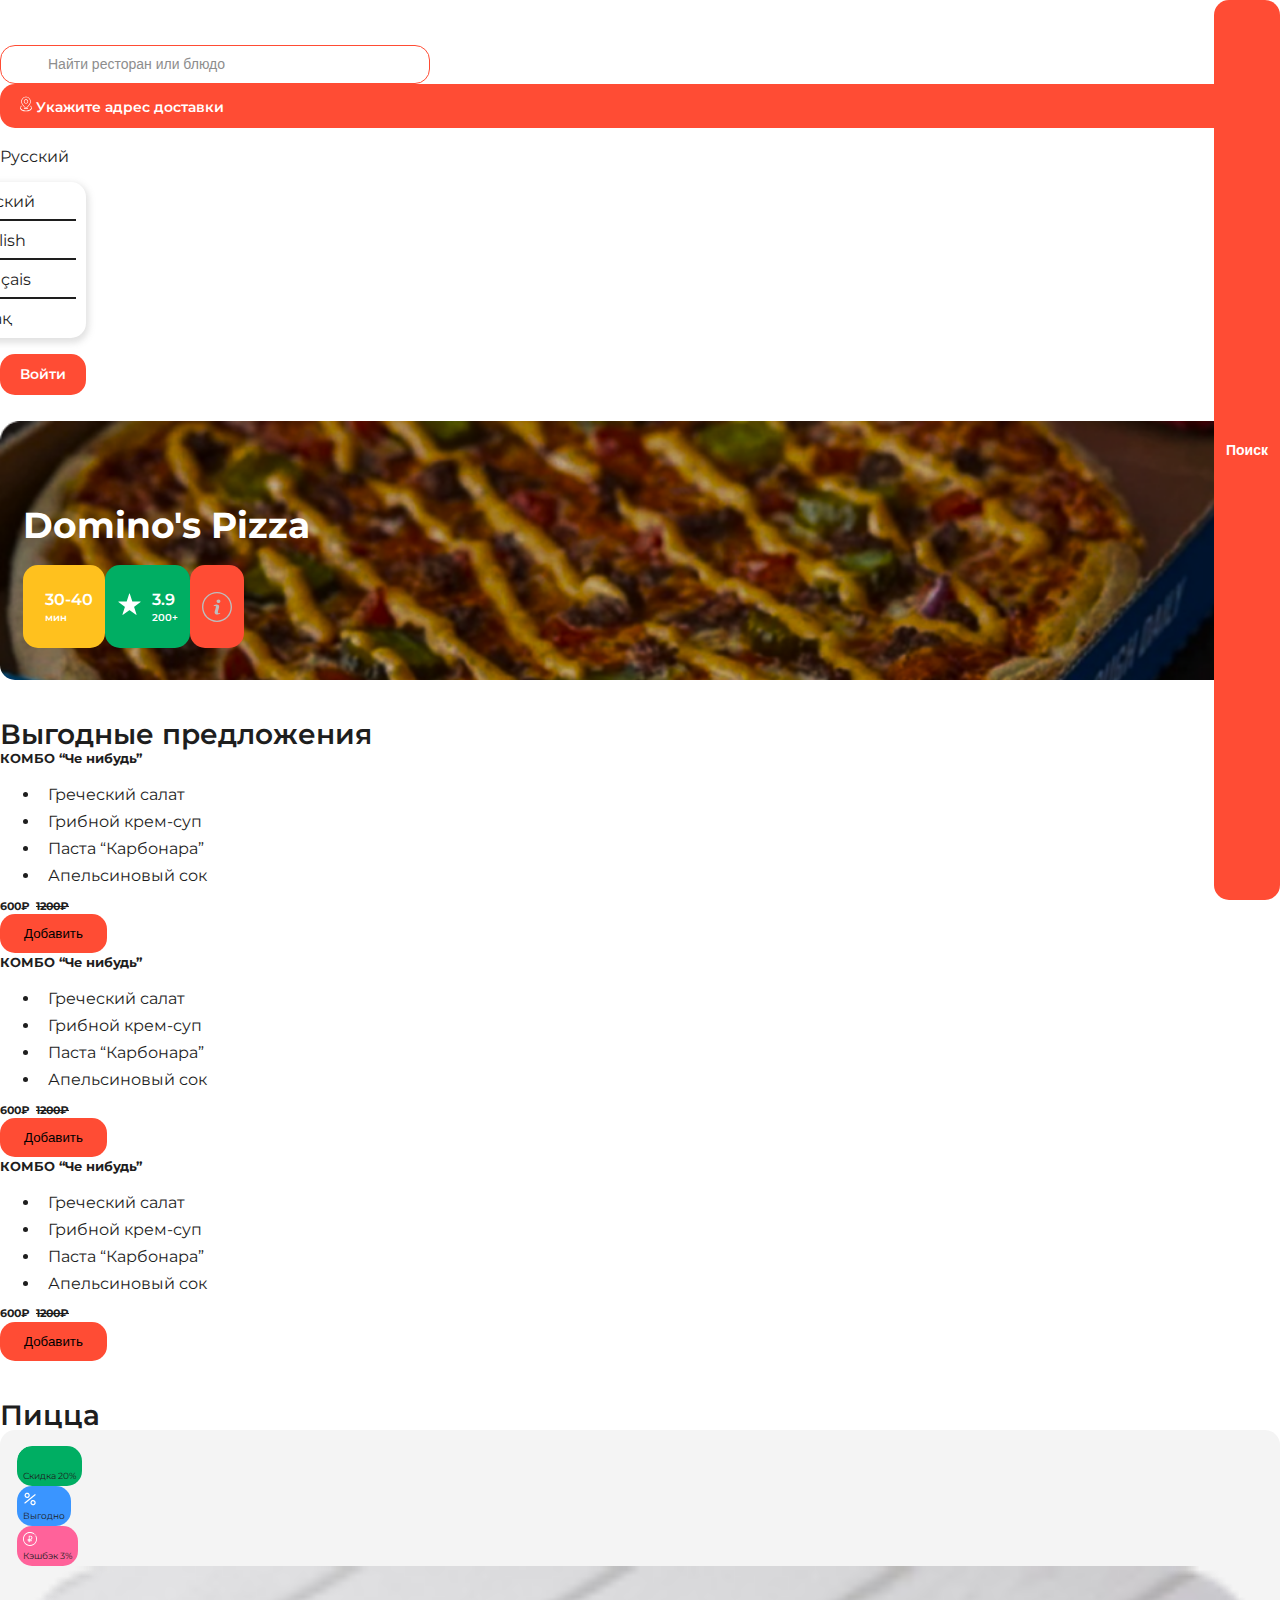
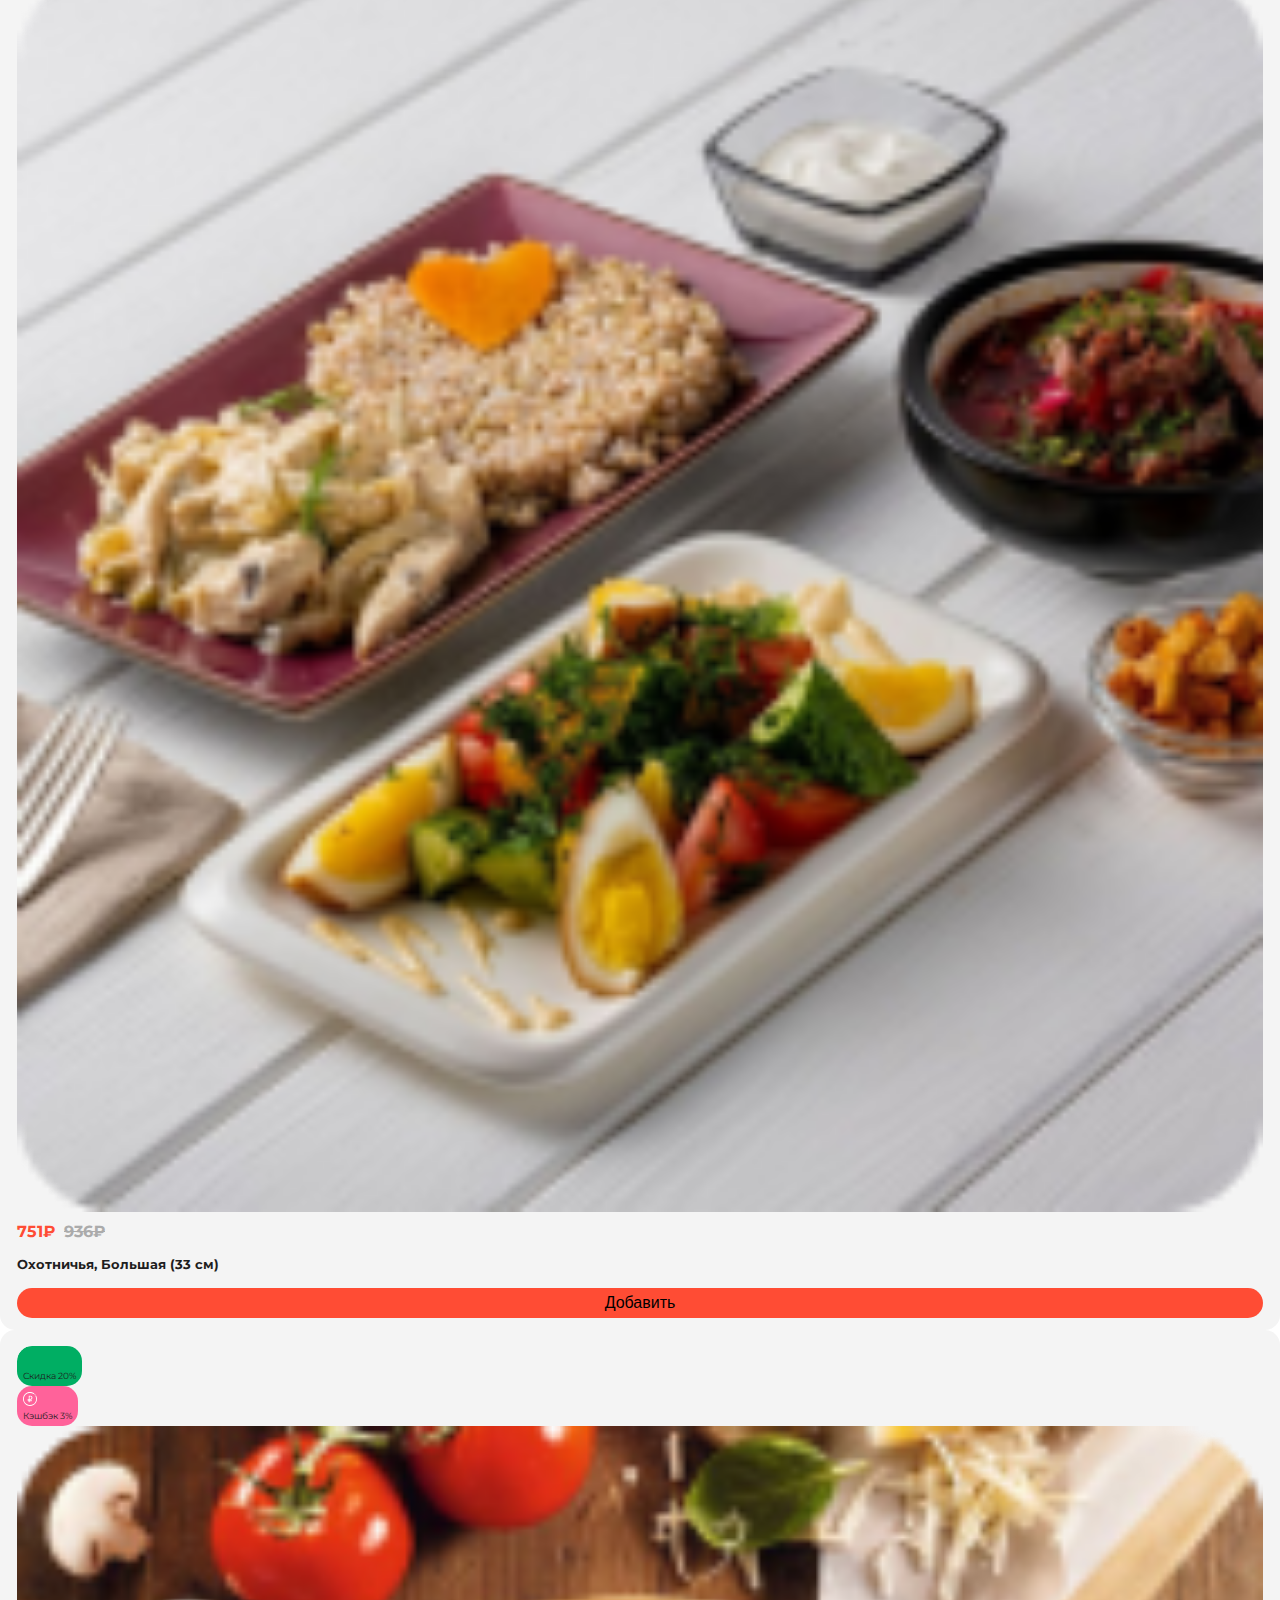
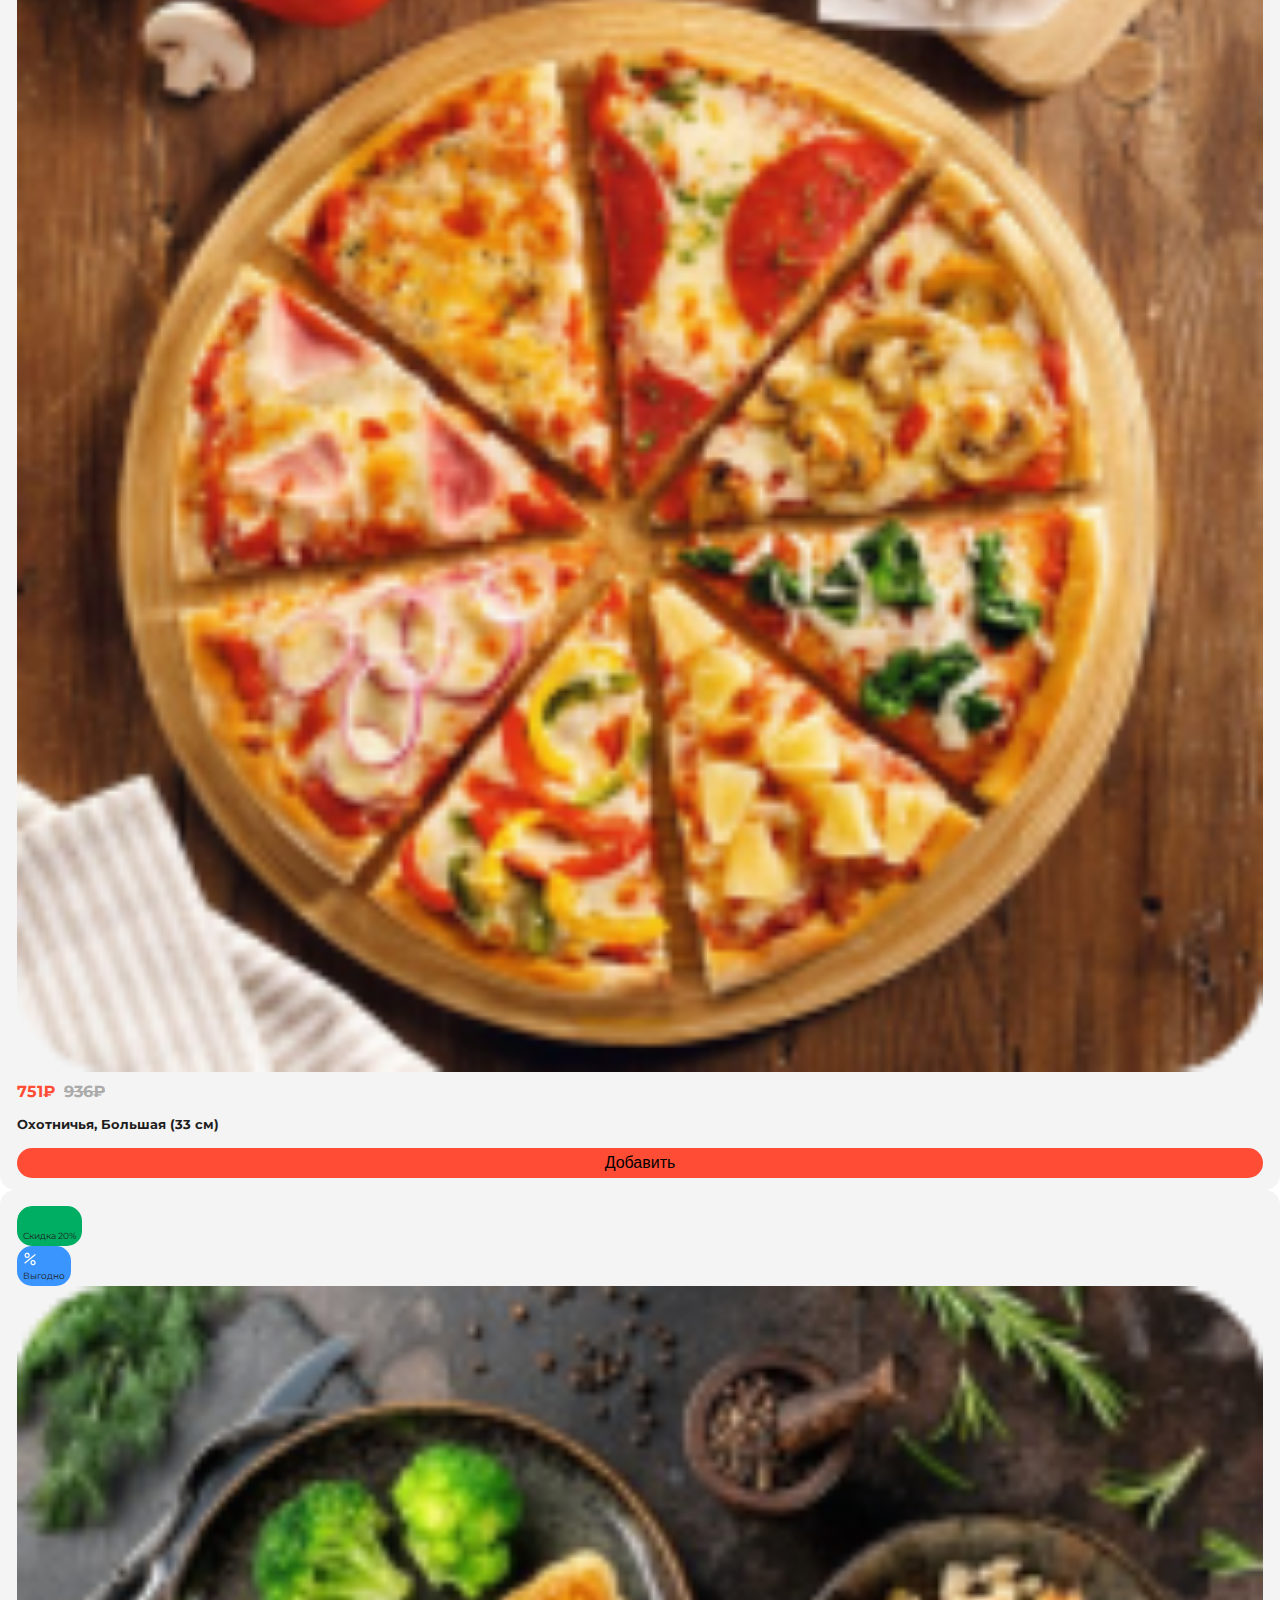
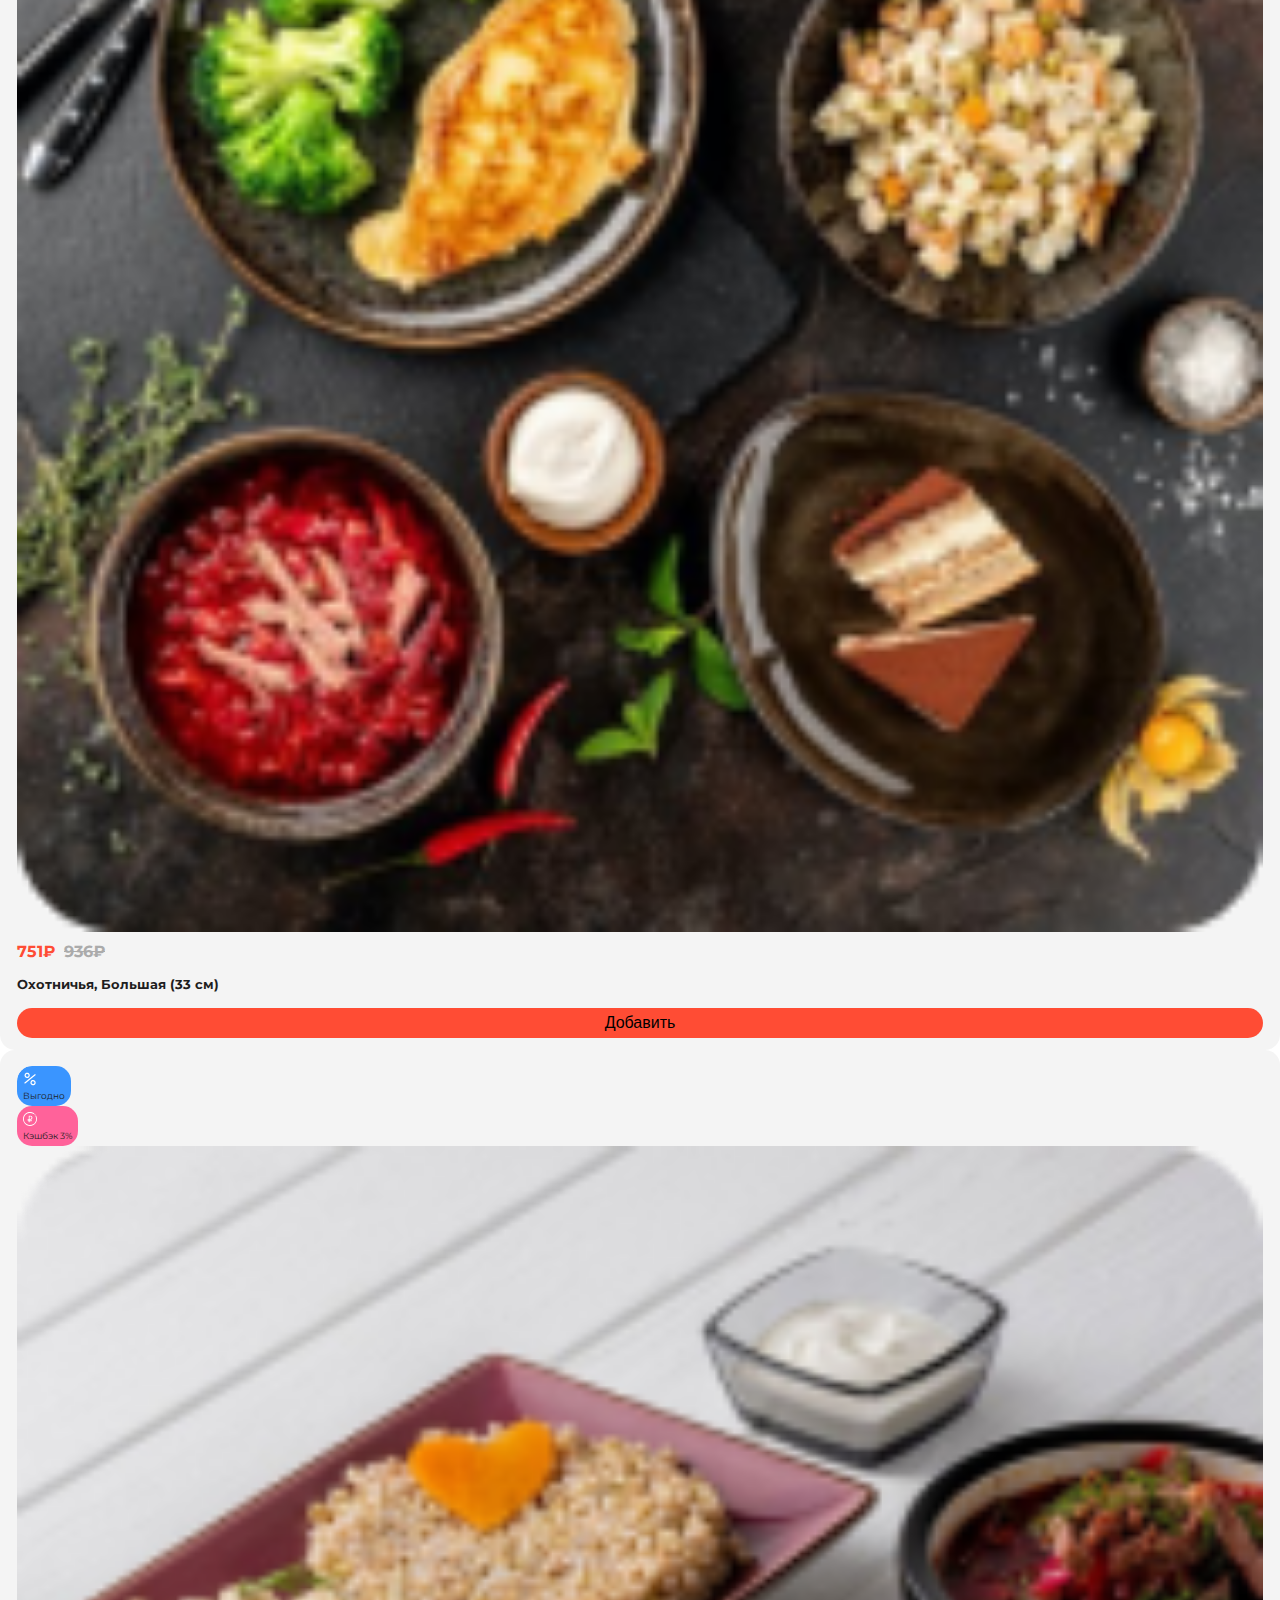
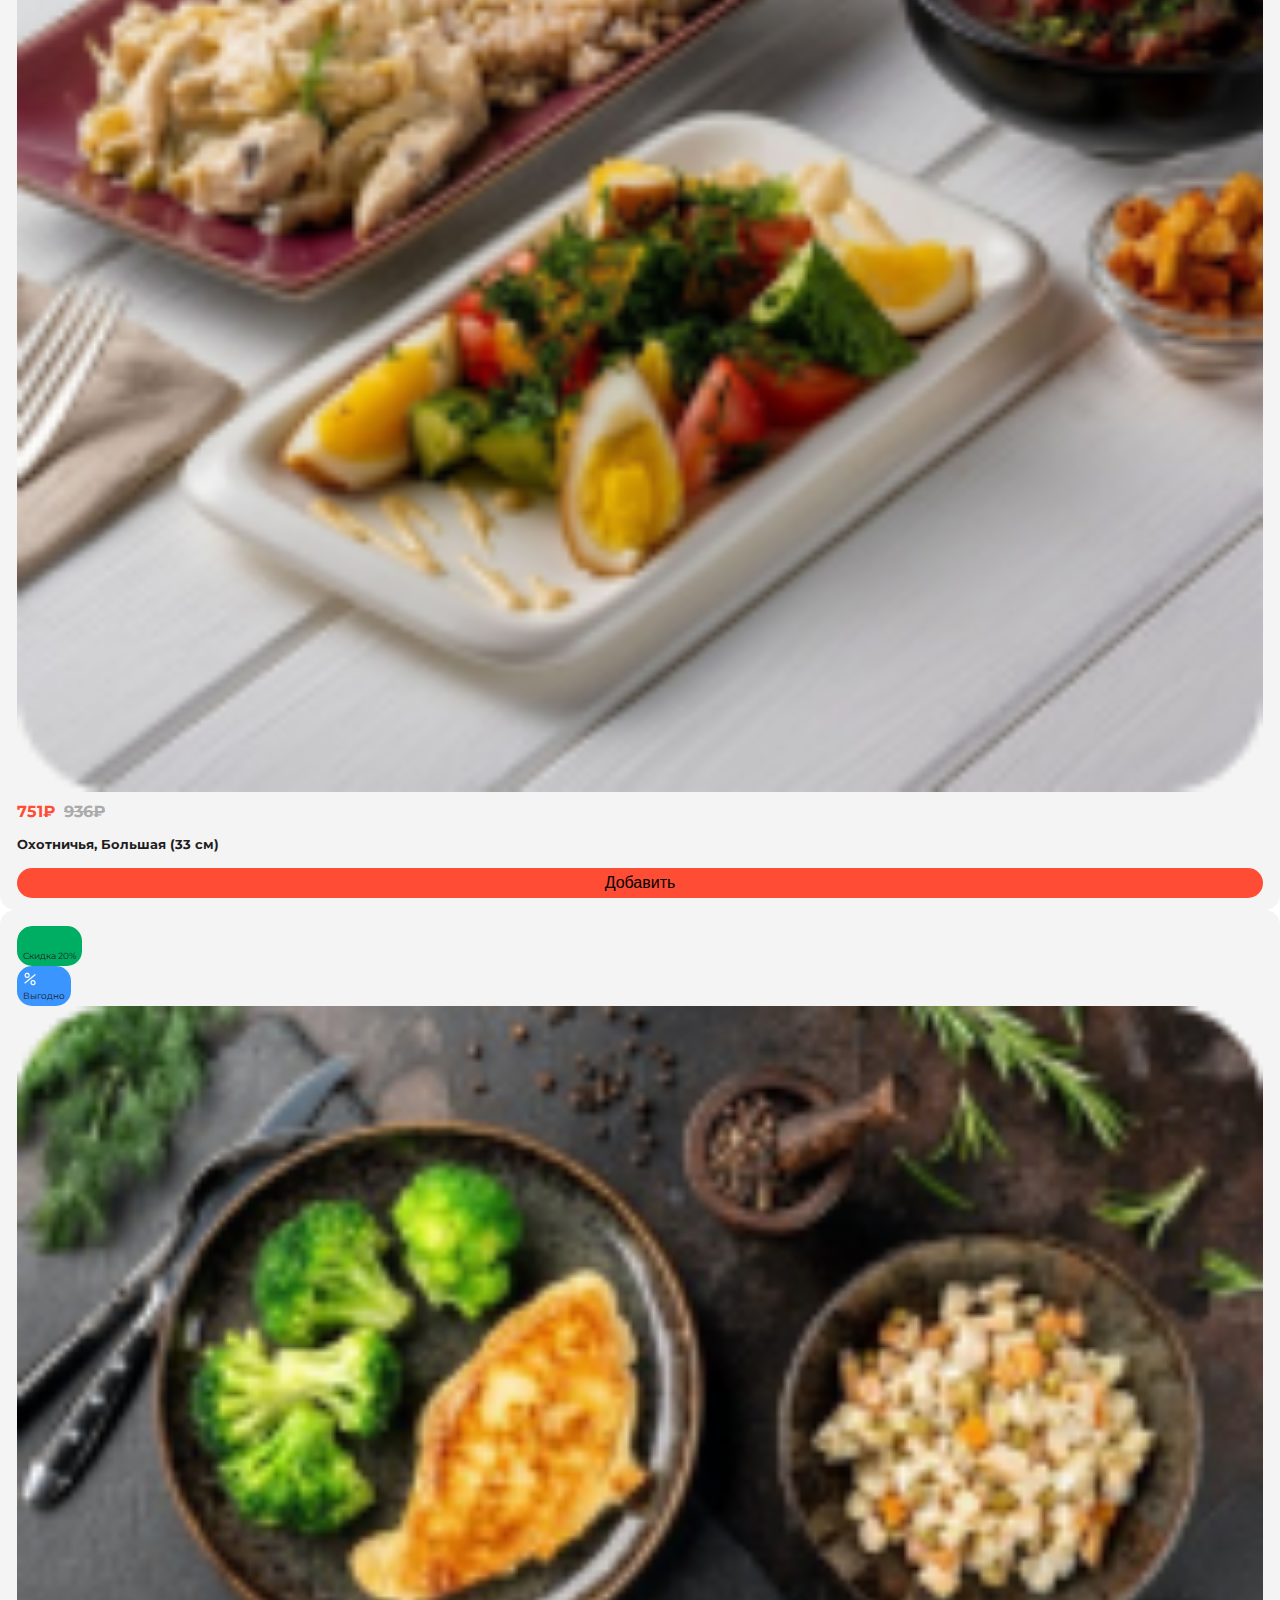
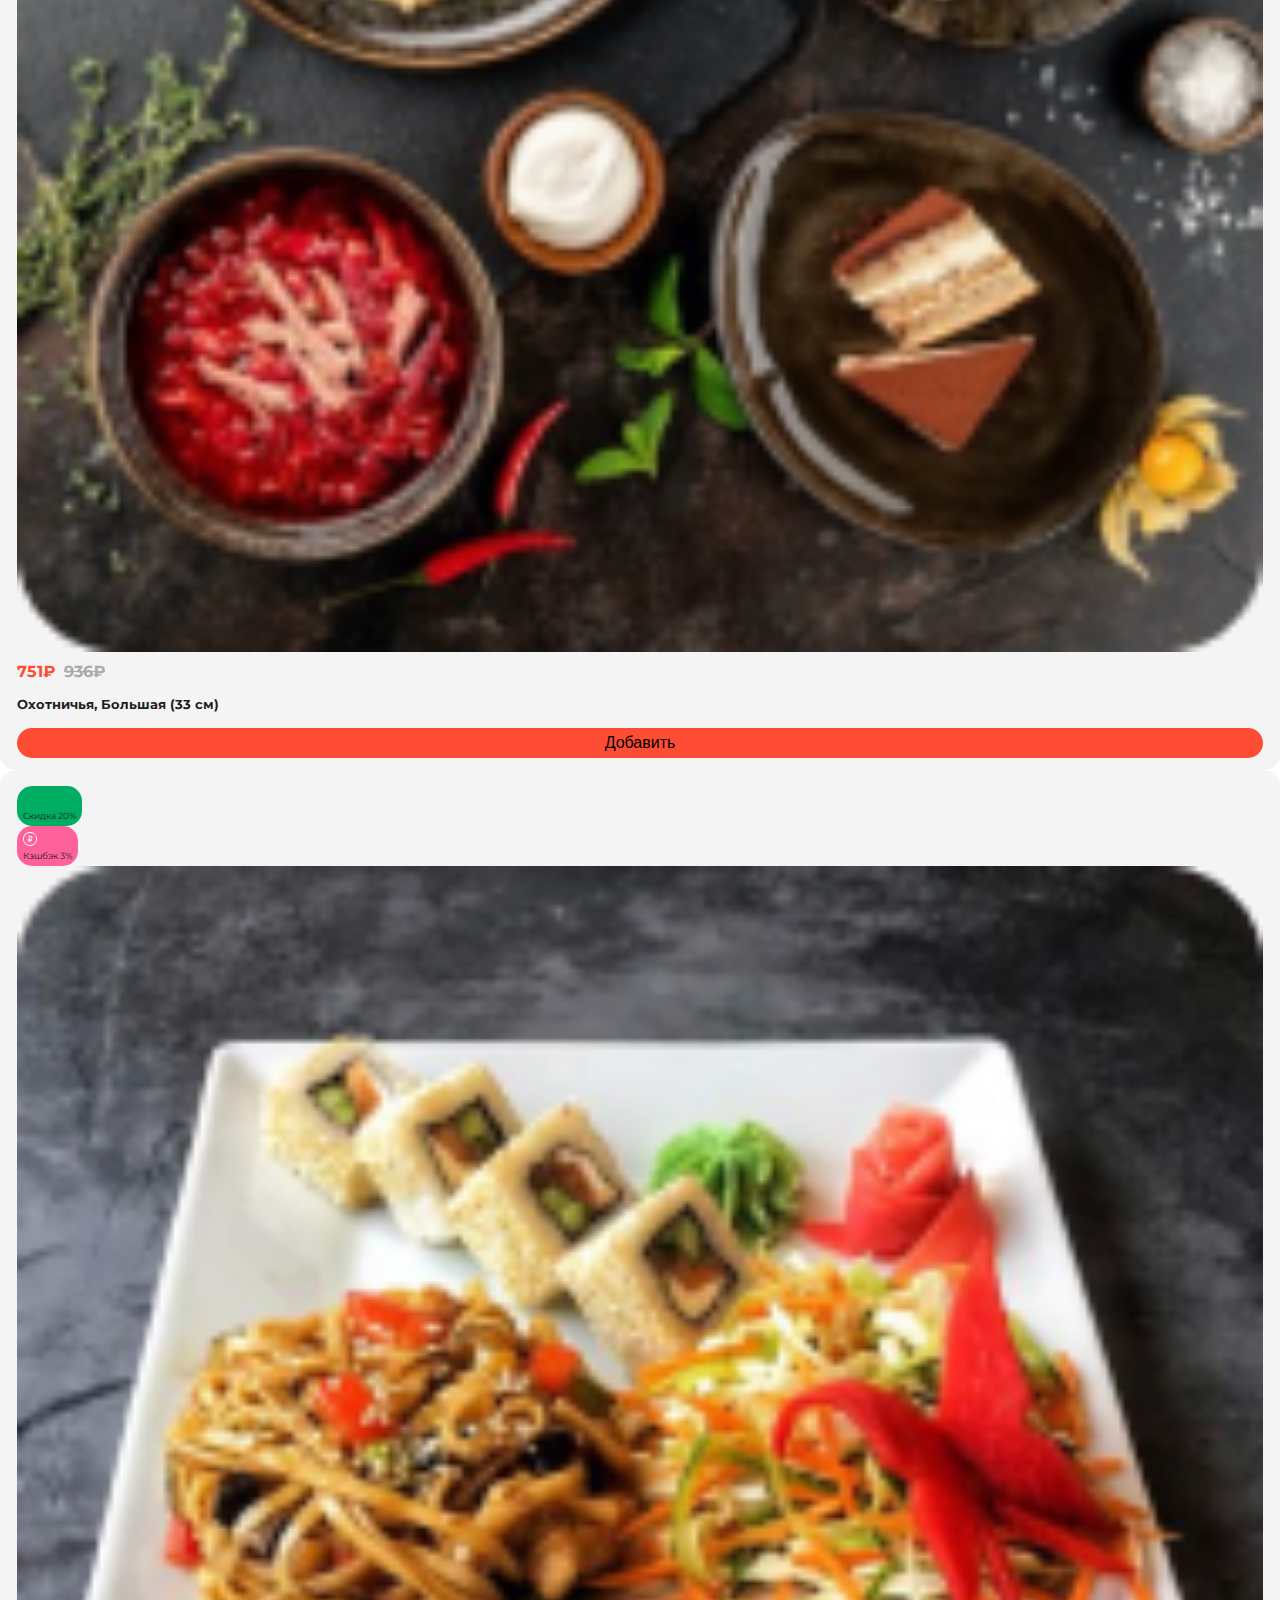
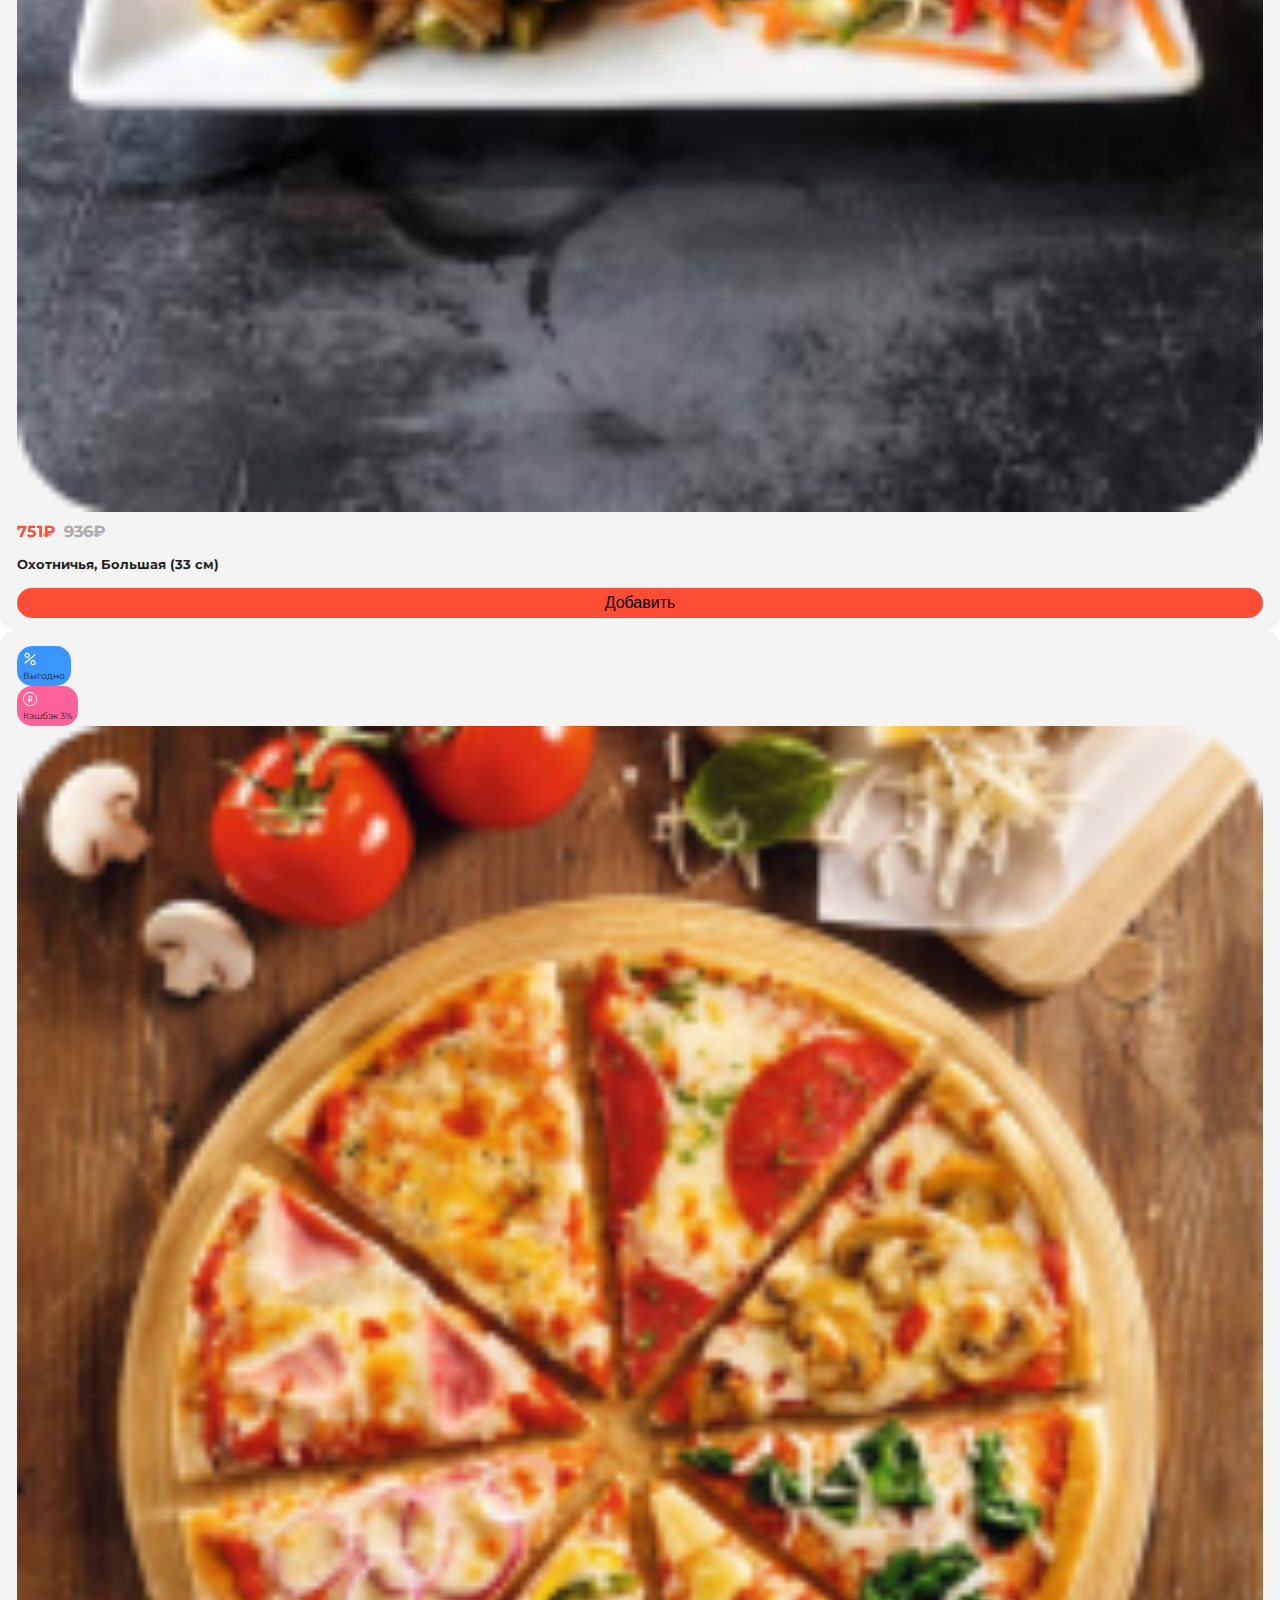
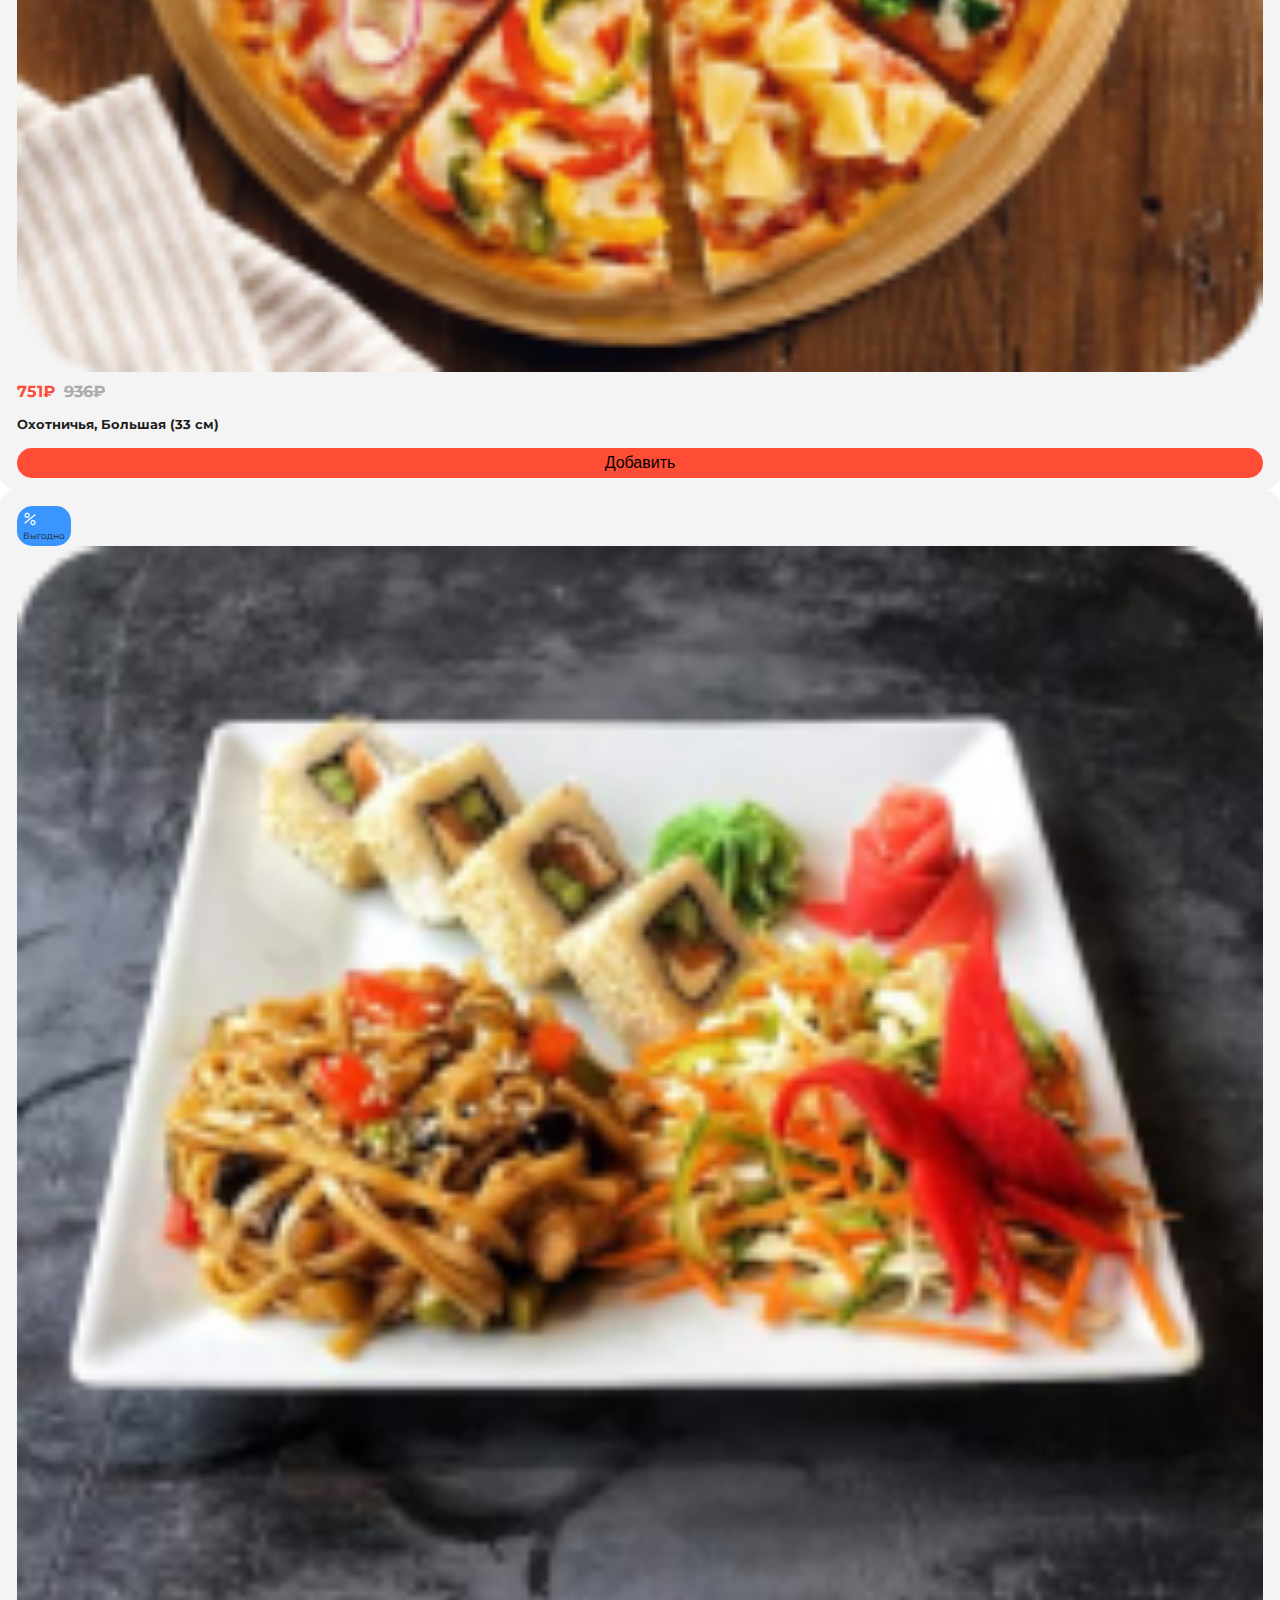
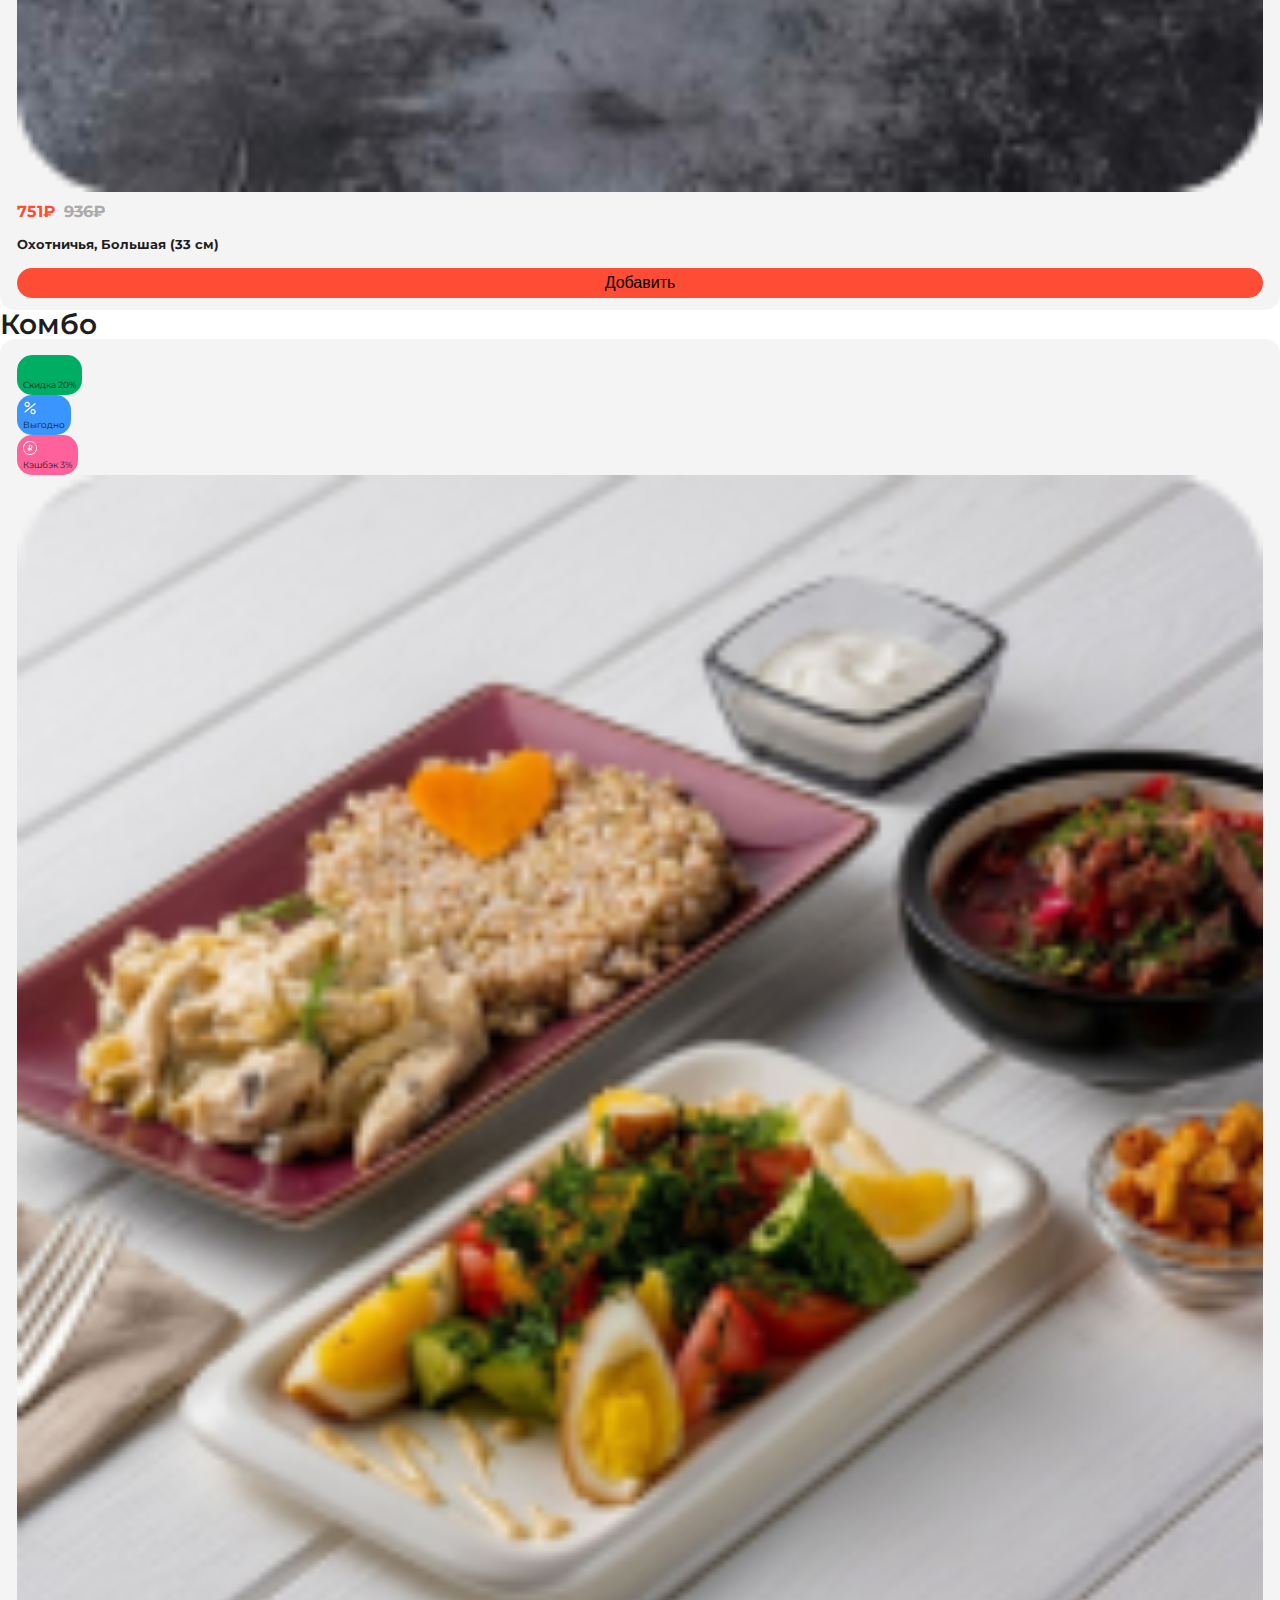
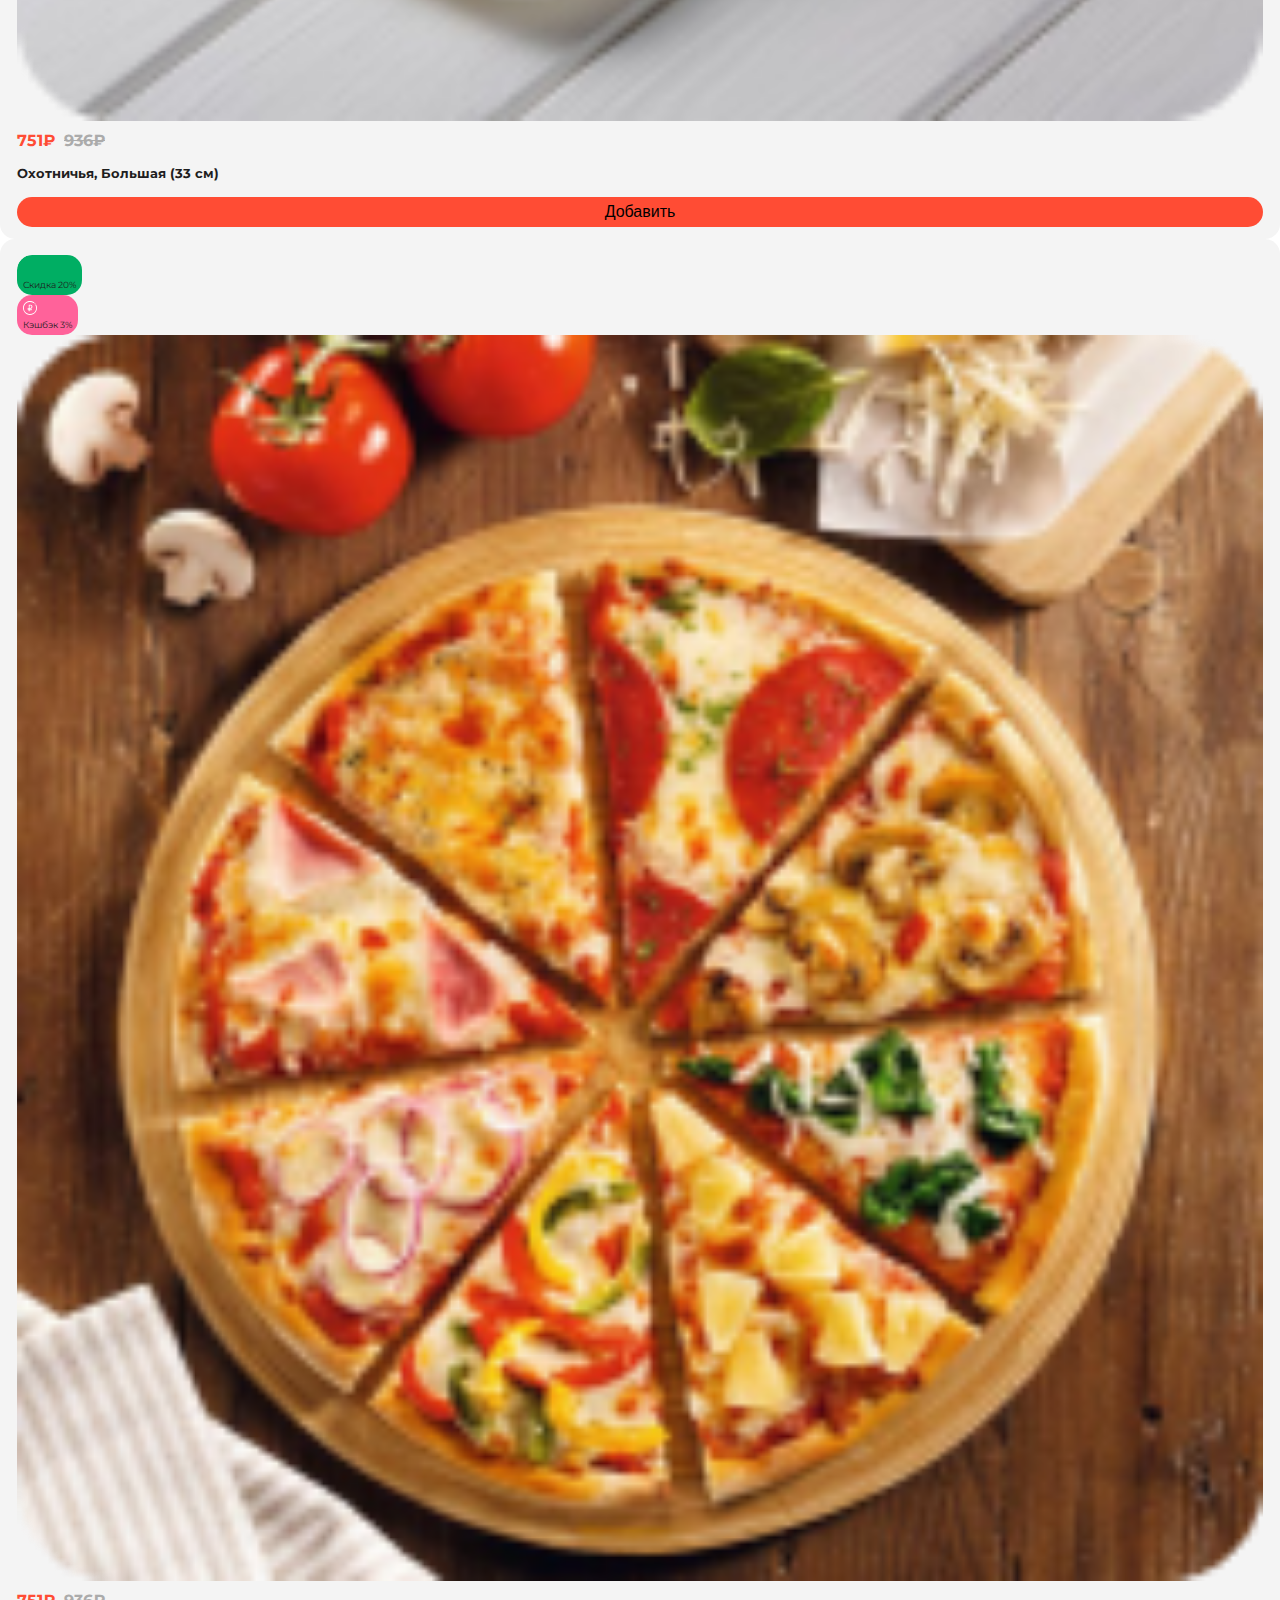
==== products.html @ 342dbc0e "products html 90% finshd" ====
<!DOCTYPE html>
<html lang="en">

<head>
	<link rel="stylesheet" type="text/css" href="css/normalize.css" media="screen">
	<link rel="stylesheet" type="text/css" href="css/grid.css" media="screen">
	<link rel="stylesheet" type="text/css" href="css/swiper-bundle.min.css" media="screen">
	<link rel="stylesheet" type="text/css" href="css/style.css" media="screen">
	<meta name="viewport" content="width=device-width, initial-scale=1.0">
	<meta charset="UTF-8">
	<title>Delivery</title>
</head>

<body>
	<!-- add-modal start -->
	<div class="add-modal pf">
		<div class="modal-wrap pr">
			<button type="button" class="modal-close pa">
				<img src="./images/clode-modal.svg" alt="">
			</button>
			<div class="df media-modal">
				<!-- modal-left -->
				<div class="modal-left mr15">
					<div class="modal-img">
						<img src="./images/modal-pizza.png" alt="">
					</div>
				</div>
				<!-- modal-right -->
				<div class="modal-right pr">
					<div class="modal-about">
						<h5 class="fw600 fs24">Пицца Четыре сыра</h5>
						<p class="fw400 fs14">Состав: Тесто (20х30 см), сливочный соус, моцарелла, сыр с плесенью,
							чеддер,
							пармезан</p>
					</div>
					<div class="pizza-tools mt15">
						<div class="tool-series">
							<h5 class="fw400 fs14 db mb5 mt15">Размер</h5>
							<div class="tool size-tool df ai-center">
								<button class="fw400 fs14 size-click" type="button">Маленькая</button>
								<button class="fw400 fs14" type="button">Средняя</button>
								<button class="fw400 fs14" type="button">Большая</button>
							</div>
						</div>
						<div class="tool-series dough-series">
							<h5 class="fw400 fs14 db mt15">Тесто</h5>
							<div class="tool dough-tool df ai-center">
								<button class="fw400 fs14 dough-click" type="button">Традиционное</button>
								<button class="fw400 fs14" type="button">Тонкое</button>
							</div>
						</div>
						<div class="modal-price mt15">
							<h5 class="fw400 fs14 db mb5 mt15">Добавить по вкусу</h5>
							<div class="price-tools df jc-between">
								<div class="price-card price-card-click df ai-center jc-center">
									<h6 class="fw400 fs12 tac">Моцарелла</h6>
									<div class="price-count df ai-center jc-between">
										<div class="conunt-number df ai-center jc-between">
											<span class="db ai-center fw400 fs20">&minus;</span> <span
												class="db mr15 ml15 fs12 fw400">2</span> <span class="db ai-center fw400 fs20">&plus;</span>
										</div>
										<h5 class="price fw600 fs14">158₽</h5>
									</div>
								</div>
								<div class="price-card df ai-center jc-center">
									<h6 class="fw400 fs12 tac">Свежая пекинская капуста</h6>
									<h5 class="price fw600 tac fs14">158₽</h5>
								</div>
								<div class="price-card df ai-center jc-center">
									<h6 class="fw400 fs12 tac">Цыпленок</h6>
									<h5 class="price fw600 tac fs14">79₽</h5>
								</div>
								<div class="price-card df ai-center jc-center">
									<h6 class="fw400 fs12 tac">Ветчина</h6>
									<div class="price-count df ai-center jc-between">
										<div class="conunt-number df ai-center jc-between">
											<span class="db ai-center fw400 fs20">&minus;</span> <span
												class="db mr15 ml15 fs12 fw400">2</span> <span class="db ai-center fw400 fs20">&plus;</span>
										</div>
										<h5 class="price fw600 fs14">158₽</h5>
									</div>
								</div>
								<div class="price-card df ai-center jc-center">
									<h6 class="fw400 fs12 tac">Свежая пекинская капуста</h6>
									<h5 class="price fw600 tac fs14">158₽</h5>
								</div>
								<div class="price-card df ai-center jc-center">
									<h6 class="fw400 fs12 tac">Цыпленок</h6>
									<h5 class="price fw600 tac fs14">79₽</h5>
								</div>
								<div class="price-card df ai-center jc-center">
									<h6 class="fw400 fs12 tac">Моцарелла</h6>
									<div class="price-count df ai-center jc-between">
										<div class="conunt-number df ai-center jc-between">
											<span class="db ai-center fw400 fs20">&minus;</span> <span
												class="db mr15 ml15 fs12 fw400">2</span> <span class="db ai-center fw400 fs20">&plus;</span>
										</div>
										<h5 class="price fw600 fs14">158₽</h5>
									</div>
								</div>
								<div class="price-card df ai-center jc-center">
									<h6 class="fw400 fs12 tac">Свежая пекинская капуста</h6>
									<h5 class="price fw600 tac fs14">158₽</h5>
								</div>
								<div class="price-card df ai-center jc-center">
									<h6 class="fw400 fs12 tac">Цыпленок</h6>
									<h5 class="price fw600 tac fs14">79₽</h5>
								</div>
							</div>
						</div>
					</div>
					<!-- modal-bottom -->
					<div class="modal-bottom pf df">
						<div class="modal-bottom-left"></div>
						<div class="modal-bottom-right">
							<div class="modal-bottom-price">
								<h5 class="fw600 mb15 df fs24">751₽ <span class="fw500 fs16 lh20 db">936₽</span></h5>
							</div>
							<div class="modal-bottom-btn df ai-center">
								<button class="fw600 fs16 c-white" type="submit">Добавить</button>
								<div class="modal-bottom-count df ai-center jc-between">
									<span class="db fs20">&minus;</span>
									<span class="fs12 fw500">1</span>
									<span class="fs20 db">&plus;</span>
								</div>
							</div>
						</div>
					</div>
				</div>
			</div>
		</div>
	</div>
	<!-- add-modal end -->
	<div class="wrapper">
		<!-- header start -->
		<header class="header">
			<div class="container">
				<div class="header-inner df ai-center jc-between">
					<div class="header-logo__box df ai-center jc-between">
						<div class="header-logo mr60">
							<a href="#">
								<img src="images/logo.svg" alt="">
							</a>
						</div>

						<div class="header-search pr">
							<img class="search-icon pa" src="images/seacrch-icon.svg" alt="">
							<input type="text" placeholder="Найти ресторан или блюдо">
							<button class="btn">Поиск</button>
						</div>

						<div class="header-location ml40">
							<div class="btn df ai-center">
								<svg width="12" height="16" viewBox="0 0 12 16" fill="none" xmlns="http://www.w3.org/2000/svg">
									<path
										d="M5.21251 12.0625H4.15751C4.07462 12.0625 3.99514 12.0954 3.93653 12.154C3.87793 12.2126 3.84501 12.2921 3.84501 12.375C3.84501 12.4579 3.87793 12.5374 3.93653 12.596C3.99514 12.6546 4.07462 12.6875 4.15751 12.6875H7.8425C7.92538 12.6875 8.00487 12.6546 8.06348 12.596C8.12208 12.5374 8.155 12.4579 8.155 12.375C8.155 12.2921 8.12208 12.2126 8.06348 12.154C8.00487 12.0954 7.92538 12.0625 7.8425 12.0625H6.78751C8.03751 10.855 10.815 7.905 10.815 5.74C10.815 2.955 8.65501 0.6875 6.00001 0.6875C3.34501 0.6875 1.18501 2.955 1.18501 5.75C1.18501 7.905 3.97001 10.855 5.21251 12.0625ZM6.00001 1.3125C8.31001 1.3125 10.19 3.3125 10.19 5.74C10.19 7.8775 6.87251 11.13 6.00001 11.95C5.12751 11.13 1.81001 7.8775 1.81001 5.75C1.81001 3.3 3.69001 1.3125 6.00001 1.3125Z"
										fill="white" />
									<path
										d="M8.155 5.45999C8.155 5.03377 8.02861 4.61713 7.79182 4.26274C7.55502 3.90835 7.21846 3.63214 6.82469 3.46903C6.43091 3.30593 5.99761 3.26325 5.57958 3.3464C5.16155 3.42955 4.77757 3.6348 4.47619 3.93618C4.1748 4.23756 3.96956 4.62154 3.88641 5.03957C3.80326 5.4576 3.84593 5.8909 4.00904 6.28468C4.17215 6.67845 4.44836 7.01502 4.80275 7.25181C5.15714 7.48861 5.57378 7.61499 6 7.61499C6.57134 7.61433 7.11909 7.38708 7.52309 6.98308C7.92708 6.57908 8.15434 6.03133 8.155 5.45999ZM4.47 5.45999C4.47198 5.15782 4.56339 4.863 4.7327 4.61271C4.90202 4.36242 5.14165 4.16788 5.42139 4.05361C5.70113 3.93934 6.00844 3.91046 6.30457 3.97062C6.6007 4.03078 6.87239 4.17728 7.08536 4.39165C7.29834 4.60602 7.44306 4.87865 7.50129 5.17516C7.55952 5.47168 7.52865 5.7788 7.41256 6.05779C7.29647 6.33677 7.10036 6.57514 6.84898 6.74282C6.59759 6.9105 6.30218 6.99999 6 6.99999C5.79833 6.99967 5.5987 6.95954 5.41257 6.88191C5.22644 6.80428 5.05746 6.69067 4.91532 6.5476C4.77318 6.40453 4.66068 6.23482 4.58426 6.04818C4.50784 5.86155 4.46901 5.66166 4.47 5.45999Z"
										fill="white" />
									<path
										d="M10.66 9.75C10.5934 9.70722 10.5131 9.6913 10.4352 9.70544C10.3574 9.71959 10.2878 9.76275 10.2405 9.82621C10.1932 9.88968 10.1718 9.96871 10.1805 10.0474C10.1892 10.126 10.2275 10.1984 10.2875 10.25C10.74 10.585 11.2875 11.14 11.2875 11.8725C11.2875 13.3975 8.87 14.6875 6.0075 14.6875C3.145 14.6875 0.720004 13.3975 0.720004 11.8725C0.720004 11.14 1.26 10.585 1.72 10.25C1.78004 10.1984 1.81829 10.126 1.82701 10.0474C1.83574 9.96871 1.8143 9.88968 1.76702 9.82621C1.71974 9.76275 1.65014 9.71959 1.57228 9.70544C1.49442 9.6913 1.41408 9.70722 1.3475 9.75C0.532504 10.3525 0.0975037 11.0875 0.0975037 11.875C0.0975037 13.805 2.69 15.315 6.0025 15.315C9.315 15.315 11.9075 13.815 11.9075 11.875C11.905 11.085 11.475 10.35 10.66 9.75Z"
										fill="white" />
								</svg>
								<span class="ml10 fw400 fs14">Укажите адрес <span
										class="media-hide__text-location">доставки</span></span>
							</div>
						</div>
					</div>

					<div class="df ai-center">
						<div class="header-language mr40 pr">
							<div class="default-lagnuage tac">
								<img class="global-icon" src="images/global-icon.svg" alt="">
								<p class="fs14 fw400 media-hide__text">Русский</p>
							</div>
							<div class="header-language__box dn pa">
								<ul>
									<li class="fs14 fw400 df ai-center jc-between">
										Русский
										<img class="hide-language__icon active" src="images/check.svg" alt="">
									</li>
									<li class="fs14 fw400 df ai-center jc-between">
										English
										<img class="hide-language__icon" src="images/check.svg" alt="">
									</li>
									<li class="fs14 fw400 df ai-center jc-between">
										Français
										<img class="hide-language__icon" src="images/check.svg" alt="">
									</li>
									<li class="fs14 fw400 df ai-center jc-between">
										қазақ
										<img class="hide-language__icon" src="images/check.svg" alt="">
									</li>
								</ul>
							</div>
						</div>

						<div class="header-contact">
							<a class="btn" href="#">Войти</a>
						</div>
					</div>
				</div>
			</div>

			<div class="menu">
				<div class="container">
					<div class="menu-icons df ai-center jc-between">
						<a class="menu-icons__icon tac" href="#">
							<img src="images/home-icon.svg" alt="">
							<span class="fw600 fs10 db c-white mt10">Главная</span>
						</a>
						<a class="menu-icons__icon tac" href="#">
							<img src="images/restauran-icon.svg" alt="">
							<span class="fw600 fs10 db c-white mt10">Рестораны</span>
						</a>
						<a class="menu-icons__icon tac" href="#">
							<img src="images/cart-icon.svg" alt="">
							<span class="fw600 fs10 db c-white mt10">Корзина</span>
						</a>
						<a class="menu-icons__icon tac" href="#">
							<img src="images/user-icon.svg" alt="">
							<span class="fw600 fs10 db c-white mt10">Профиль</span>
						</a>
					</div>
				</div>
			</div>
		</header>
		<!-- header end -->

		<!-- main start -->
		<main class="main">
			<div class="container">
				<!-- product series start -->
				<section class="product pr">
					<div class="row">
						<!-- product-left sewries -->
						<div class="col-lg-9 col-xl-9 col-md-9 col-sm-9 col-xs-12">
							<!-- domin start -->
							<div class="domin">
								<div class="domin-title">
									<h4 class="c-white">Domino's Pizza</h4>
								</div>
								<div class="domin-series">
									<div class="series mr25">
										<!-- left -->
										<div class="series-left">
											<img src="./images/car-icon.svg" alt="" width="25px">
										</div>
										<!-- right -->
										<div class="serties-right">
											<h6 class="c-white">30-40 <span>мин</span></h6>
										</div>
									</div>
									<div class="series mr25">
										<!-- left -->
										<div class="series-left">
											<svg width="25" height="25" viewBox="0 0 15 14" fill="none" xmlns="http://www.w3.org/2000/svg">
												<path
													d="M7.30979 0.585411C7.36966 0.401148 7.63034 0.401148 7.69021 0.58541L9.13895 5.04418C9.16573 5.12658 9.24252 5.18237 9.32916 5.18237H14.0174C14.2111 5.18237 14.2917 5.4303 14.1349 5.54418L10.3421 8.29984C10.272 8.35077 10.2427 8.44105 10.2694 8.52345L11.7182 12.9822C11.778 13.1665 11.5672 13.3197 11.4104 13.2058L7.61756 10.4502C7.54746 10.3992 7.45254 10.3992 7.38244 10.4502L3.58959 13.2058C3.43285 13.3197 3.22195 13.1665 3.28182 12.9822L4.73056 8.52345C4.75734 8.44105 4.72801 8.35077 4.65791 8.29984L0.865056 5.54418C0.708313 5.4303 0.788868 5.18237 0.982613 5.18237H5.67084C5.75748 5.18237 5.83427 5.12658 5.86105 5.04418L7.30979 0.585411Z"
													fill="#fff" />
											</svg>
										</div>
										<!-- right -->
										<div class="serties-right">
											<h6 class="c-white">3.9<span>200+</span></h6>
										</div>
									</div>
									<div class="series">
										<img src="./images/icon-info-2.svg" alt="" width="30">
									</div>
								</div>
							</div>
						</div>
						<div class="product-left col-lg-9 col-xl-9 col-md-9 col-sm-9 col-xs-9">
							<!-- domin end -->
							<!-- TITLE -->
							<div class="row mb25">
								<div class="col-lg-12">
									<div class="title">
										<h1 class="title-text">Выгодные предложения</h1>
									</div>
								</div>
							</div>
							<!-- offer series start -->
							<section class="offer">
								<div class="offer-cards">
									<div class="row">
										<div class="col-xl-4 col-lg-4 col-md-4 col-sm-6 col-xs-6 col-6 mb20">
											<div class="offer-card offer-card-1 p20">
												<div class="card-food">
													<img src="./images/offer-img1.png" alt="">
												</div>
												<div class="pr z2">
													<div class="card-title">
														<h5 class="fw700 c-white fs20">КОМБО “Че нибудь”</h5>
													</div>
													<ul class="card-about">
														<li class="fw400 c-white fs16 lh20 df ai-center"><span class="db"></span>Греческий салат
														</li>
														<li class="fw400 c-white fs16 lh15 df ai-center"><span class="db"></span>Грибной крем-суп
														</li>
														<li class="fw400 c-white fs16 lh15 df ai-center"><span class="db"></span>Паста “Карбонара”
														</li>
														<li class="fw400 c-white fs16 lh15 df ai-center"><span class="db"></span>Апельсиновый сок
														</li>
													</ul>
													<div class="card-price">
														<h6 class="fw700 c-white df fs24 lh15">600₽ <span class="fw400 df mb15 fs16">1200₽</span>
														</h6>
													</div>
													<button type="button" class="purchase offer-btn c-white fw600 fs14">Добавить
													</button>
												</div>
											</div>
										</div>
										<div class="col-xl-4 col-lg-4 col-md-4 col-sm-6 col-xs-6 col-6 mb20">
											<div class="offer-card offer-card-2 p20">
												<div class="card-food">
													<img src="./images/offer-img2.png" alt="">
												</div>
												<div class="pr z2">
													<div class="card-title">
														<h5 class="fw700 c-white fs20">КОМБО “Че нибудь”</h5>
													</div>
													<ul class="card-about">
														<li class="fw400 c-white fs16 lh20 df ai-center"><span class="db"></span>Греческий салат
														</li>
														<li class="fw400 c-white fs16 lh15 df ai-center"><span class="db"></span>Грибной крем-суп
														</li>
														<li class="fw400 c-white fs16 lh15 df ai-center"><span class="db"></span>Паста “Карбонара”
														</li>
														<li class="fw400 c-white fs16 lh15 df ai-center"><span class="db"></span>Апельсиновый сок
														</li>
													</ul>
													<div class="card-price">
														<h6 class="fw700 c-white df fs24 lh15">600₽ <span class="fw400 df mb15 fs16">1200₽</span>
														</h6>
													</div>
													<button type="button" class="purchase offer-btn c-white fw600 fs14">Добавить
													</button>
												</div>
											</div>
										</div>
										<div class="col-xl-4 col-lg-4 col-md-4 col-sm-6 col-xs-6 col-6 mb20">
											<div class="offer-card offer-card-3 p20">
												<div class="card-food">
													<img src="./images/offer-img3.png" alt="">
												</div>
												<div class="pr z2">
													<div class="card-title">
														<h5 class="fw700 c-white fs20">КОМБО “Че нибудь”</h5>
													</div>
													<ul class="card-about">
														<li class="fw400 c-white fs16 lh20 df ai-center"><span class="db"></span>Греческий салат
														</li>
														<li class="fw400 c-white fs16 lh15 df ai-center"><span class="db"></span>Грибной крем-суп
														</li>
														<li class="fw400 c-white fs16 lh15 df ai-center"><span class="db"></span>Паста “Карбонара”
														</li>
														<li class="fw400 c-white fs16 lh15 df ai-center"><span class="db"></span>Апельсиновый сок
														</li>
													</ul>
													<div class="card-price">
														<h6 class="fw700 c-white df fs24 lh15">600₽ <span class="fw400 df mb15 fs16">1200₽</span>
														</h6>
													</div>
													<button type="button" class="purchase offer-btn c-white fw600 fs14">Добавить
													</button>
												</div>
											</div>
										</div>
									</div>
								</div>
							</section>
							<!-- offer series end -->

							<div class="row mb25">
								<div class="col-lg-12">
									<div class="title">
										<h1 class="title-text">Пицца</h1>
									</div>
								</div>
							</div>

							<!-- pizza series start -->
							<section class="pizza mb40">
								<div class="row">
									<div class="col-lg-3 col-md-4 col-sm-4 col-xs-6 col-6 mb20">
										<div class="pizza-card">
											<div class="pizza-card-img pr">
												<div class="discount pa">
													<div class="discount-series mb5 discount-series-1 df ai-center">
														<div class="series-icon mr5 df ai-center">
															<img src="./images/discount-icon.svg" alt="">
														</div>
														<p class="fw600 c-white">Скидка 20%</p>
													</div>
													<div class="discount-series discount-series-2 df ai-center">
														<div class="series-icon mr5 df ai-center">
															<img src="./images/icon-foiz.svg" alt="">
														</div>
														<p class="fw600 c-white">Выгодно</p>
													</div>
												</div>
												<div class="cashback df ai-center pa">
													<div class="series-icon mr5 df ai-center">
														<img src="./images/icon-rubl.svg" alt="">
													</div>
													<p class="fw600 c-white">Кэшбэк 3%</p>
												</div>
												<img src="./images/pizza-card-4.png" alt="">
											</div>
											<div class="pizza-card-about">
												<div class="price mt5">
													<h6 class="lh20 df ai-center">751₽ <span class="fw500 fs12 db">936₽</span></h6>
												</div>
												<h6 class="fw400 lh16">Охотничья, Большая (33 см)</h6>
												<button type="button" class="purchase fw500 c-white">Добавить</button>
											</div>
										</div>
									</div>
									<div class="col-lg-3 col-md-4 col-sm-4 col-xs-6 col-6 mb20">
										<div class="pizza-card">
											<div class="pizza-card-img pr">
												<div class="discount pa">
													<div class="discount-series mb5 discount-series-1 df ai-center">
														<div class="series-icon mr5 df ai-center">
															<img src="./images/discount-icon.svg" alt="">
														</div>
														<p class="fw600 c-white">Скидка 20%</p>
													</div>
												</div>
												<div class="cashback df ai-center pa">
													<div class="series-icon mr5 df ai-center">
														<img src="./images/icon-rubl.svg" alt="">
													</div>
													<p class="fw600 c-white">Кэшбэк 3%</p>
												</div>
												<img src="./images/pizza-card-7.png" alt="">
											</div>
											<div class="pizza-card-about">
												<div class="price mt5">
													<h6 class="lh20 df ai-center">751₽ <span class="fw500 fs12 db">936₽</span></h6>
												</div>
												<h6 class="fw400 lh16">Охотничья, Большая (33 см)</h6>
												<button type="button" class="purchase fw500 c-white">Добавить</button>
											</div>
										</div>
									</div>
									<div class="col-lg-3 col-md-4 col-sm-4 col-xs-6 col-6 mb20">
										<div class="pizza-card">
											<div class="pizza-card-img pr">
												<div class="discount pa">
													<div class="discount-series mb5 discount-series-1 df ai-center">
														<div class="series-icon mr5 df ai-center">
															<img src="./images/discount-icon.svg" alt="">
														</div>
														<p class="fw600 c-white">Скидка 20%</p>
													</div>
													<div class="discount-series discount-series-2 df ai-center">
														<div class="series-icon mr5 df ai-center">
															<img src="./images/icon-foiz.svg" alt="">
														</div>
														<p class="fw600 c-white">Выгодно</p>
													</div>
												</div>
												<img src="./images/pizza-card-3.png" alt="">
											</div>
											<div class="pizza-card-about">
												<div class="price mt5">
													<h6 class="lh20 df ai-center">751₽ <span class="fw500 fs12 db">936₽</span></h6>
												</div>
												<h6 class="fw400 lh16">Охотничья, Большая (33 см)</h6>
												<button type="button" class="fw500 purchase c-white">Добавить</button>
											</div>
										</div>
									</div>
									<div class="col-lg-3 col-md-4 col-sm-4 col-xs-6 col-6 mb20">
										<div class="pizza-card">
											<div class="pizza-card-img pr">
												<div class="discount pa">
													<div class="discount-series discount-series-2 df ai-center">
														<div class="series-icon mr5 df ai-center">
															<img src="./images/icon-foiz.svg" alt="">
														</div>
														<p class="fw600 c-white">Выгодно</p>
													</div>
												</div>
												<div class="cashback df ai-center pa">
													<div class="series-icon mr5 df ai-center">
														<img src="./images/icon-rubl.svg" alt="">
													</div>
													<p class="fw600 c-white">Кэшбэк 3%</p>
												</div>
												<img src="./images/pizza-card-4.png" alt="">
											</div>
											<div class="pizza-card-about">
												<div class="price mt5">
													<h6 class="lh20 df ai-center">751₽ <span class="fw500 fs12 db">936₽</span></h6>
												</div>
												<h6 class="fw400 lh16">Охотничья, Большая (33 см)</h6>
												<button type="button" class="fw500 purchase c-white">Добавить</button>
											</div>
										</div>
									</div>
									<div class="col-lg-3 col-md-4 col-sm-4 col-xs-6 col-6 mb20">
										<div class="pizza-card">
											<div class="pizza-card-img pr">
												<div class="discount pa">
													<div class="discount-series mb5 discount-series-1 df ai-center">
														<div class="series-icon mr5 df ai-center">
															<img src="./images/discount-icon.svg" alt="">
														</div>
														<p class="fw600 c-white">Скидка 20%</p>
													</div>
													<div class="discount-series discount-series-2 df ai-center">
														<div class="series-icon mr5 df ai-center">
															<img src="./images/icon-foiz.svg" alt="">
														</div>
														<p class="fw600 c-white">Выгодно</p>
													</div>
												</div>
												<img src="./images/pizza-card-3.png" alt="">
											</div>
											<div class="pizza-card-about">
												<div class="price mt5">
													<h6 class="lh20 df ai-center">751₽ <span class="fw500 fs12 db">936₽</span></h6>
												</div>
												<h6 class="fw400 lh16">Охотничья, Большая (33 см)</h6>
												<button type="button" class="fw500 purchase c-white">Добавить</button>
											</div>
										</div>
									</div>
									<div class="col-lg-3 col-md-4 col-sm-4 col-xs-6 col-6 mb20">
										<div class="pizza-card">
											<div class="pizza-card-img pr">
												<div class="discount pa">
													<div class="discount-series mb5 discount-series-1 df ai-center">
														<div class="series-icon mr5 df ai-center">
															<img src="./images/discount-icon.svg" alt="">
														</div>
														<p class="fw600 c-white">Скидка 20%</p>
													</div>
												</div>
												<div class="cashback df ai-center pa">
													<div class="series-icon mr5 df ai-center">
														<img src="./images/icon-rubl.svg" alt="">
													</div>
													<p class="fw600 c-white">Кэшбэк 3%</p>
												</div>
												<img src="./images/pizza-card-6.png" alt="">
											</div>
											<div class="pizza-card-about">
												<div class="price mt5">
													<h6 class="lh20 df ai-center">751₽ <span class="fw500 fs12 db">936₽</span></h6>
												</div>
												<h6 class="fw400 lh16">Охотничья, Большая (33 см)</h6>
												<button type="button" class="fw500 purchase c-white">Добавить</button>
											</div>
										</div>
									</div>
									<div class="col-lg-3 col-md-4 col-sm-4 col-xs-6 col-6 mb20">
										<div class="pizza-card">
											<div class="pizza-card-img pr">
												<div class="discount pa">
													<div class="discount-series discount-series-2 df ai-center">
														<div class="series-icon mr5 df ai-center">
															<img src="./images/icon-foiz.svg" alt="">
														</div>
														<p class="fw600 c-white">Выгодно</p>
													</div>
												</div>
												<div class="cashback df ai-center pa">
													<div class="series-icon mr5 df ai-center">
														<img src="./images/icon-rubl.svg" alt="">
													</div>
													<p class="fw600 c-white">Кэшбэк 3%</p>
												</div>
												<img src="./images/pizza-card-7.png" alt="">
											</div>
											<div class="pizza-card-about">
												<div class="price mt5">
													<h6 class="lh20 df ai-center">751₽ <span class="fw500 fs12 db">936₽</span></h6>
												</div>
												<h6 class="fw400 lh16">Охотничья, Большая (33 см)</h6>
												<button type="button" class="fw500 purchase c-white">Добавить</button>
											</div>
										</div>
									</div>
									<div class="col-lg-3 col-md-4 col-sm-4 col-xs-6 col-6 mb20">
										<div class="pizza-card">
											<div class="pizza-card-img pr">
												<div class="discount pa">
													<div class="discount-series discount-series-2 df ai-center">
														<div class="series-icon mr5 df ai-center">
															<img src="./images/icon-foiz.svg" alt="">
														</div>
														<p class="fw600 c-white">Выгодно</p>
													</div>
												</div>
												<img src="./images/pizza-card-6.png" alt="">
											</div>
											<div class="pizza-card-about">
												<div class="price mt5">
													<h6 class="lh20 df ai-center">751₽ <span class="fw500 fs12 db">936₽</span></h6>
												</div>
												<h6 class="fw400 lh16">Охотничья, Большая (33 см)</h6>
												<button type="button" class="fw500 purchase c-white">Добавить</button>
											</div>
										</div>
									</div>
								</div>
							</section>
							<!-- pizza series end -->
							<div class="row mb25">
								<div class="col-lg-12">
									<div class="title">
										<h1 class="title-text">Комбо</h1>
									</div>
								</div>
							</div>

							<!-- pizza series start -->
							<section class="pizza mb40">
								<div class="row">
									<div class="col-lg-3 col-md-4 col-sm-4 col-xs-6 col-6 mb20">
										<div class="pizza-card">
											<div class="pizza-card-img pr">
												<div class="discount pa">
													<div class="discount-series mb5 discount-series-1 df ai-center">
														<div class="series-icon mr5 df ai-center">
															<img src="./images/discount-icon.svg" alt="">
														</div>
														<p class="fw600 c-white">Скидка 20%</p>
													</div>
													<div class="discount-series discount-series-2 df ai-center">
														<div class="series-icon mr5 df ai-center">
															<img src="./images/icon-foiz.svg" alt="">
														</div>
														<p class="fw600 c-white">Выгодно</p>
													</div>
												</div>
												<div class="cashback df ai-center pa">
													<div class="series-icon mr5 df ai-center">
														<img src="./images/icon-rubl.svg" alt="">
													</div>
													<p class="fw600 c-white">Кэшбэк 3%</p>
												</div>
												<img src="./images/pizza-card-4.png" alt="">
											</div>
											<div class="pizza-card-about">
												<div class="price mt5">
													<h6 class="lh20 df ai-center">751₽ <span class="fw500 fs12 db">936₽</span></h6>
												</div>
												<h6 class="fw400 lh16">Охотничья, Большая (33 см)</h6>
												<button type="button" class="purchase fw500 c-white">Добавить</button>
											</div>
										</div>
									</div>
									<div class="col-lg-3 col-md-4 col-sm-4 col-xs-6 col-6 mb20">
										<div class="pizza-card">
											<div class="pizza-card-img pr">
												<div class="discount pa">
													<div class="discount-series mb5 discount-series-1 df ai-center">
														<div class="series-icon mr5 df ai-center">
															<img src="./images/discount-icon.svg" alt="">
														</div>
														<p class="fw600 c-white">Скидка 20%</p>
													</div>
												</div>
												<div class="cashback df ai-center pa">
													<div class="series-icon mr5 df ai-center">
														<img src="./images/icon-rubl.svg" alt="">
													</div>
													<p class="fw600 c-white">Кэшбэк 3%</p>
												</div>
												<img src="./images/pizza-card-7.png" alt="">
											</div>
											<div class="pizza-card-about">
												<div class="price mt5">
													<h6 class="lh20 df ai-center">751₽ <span class="fw500 fs12 db">936₽</span></h6>
												</div>
												<h6 class="fw400 lh16">Охотничья, Большая (33 см)</h6>
												<button type="button" class="purchase fw500 c-white">Добавить</button>
											</div>
										</div>
									</div>
									<div class="col-lg-3 col-md-4 col-sm-4 col-xs-6 col-6 mb20">
										<div class="pizza-card">
											<div class="pizza-card-img pr">
												<div class="discount pa">
													<div class="discount-series mb5 discount-series-1 df ai-center">
														<div class="series-icon mr5 df ai-center">
															<img src="./images/discount-icon.svg" alt="">
														</div>
														<p class="fw600 c-white">Скидка 20%</p>
													</div>
													<div class="discount-series discount-series-2 df ai-center">
														<div class="series-icon mr5 df ai-center">
															<img src="./images/icon-foiz.svg" alt="">
														</div>
														<p class="fw600 c-white">Выгодно</p>
													</div>
												</div>
												<img src="./images/pizza-card-3.png" alt="">
											</div>
											<div class="pizza-card-about">
												<div class="price mt5">
													<h6 class="lh20 df ai-center">751₽ <span class="fw500 fs12 db">936₽</span></h6>
												</div>
												<h6 class="fw400 lh16">Охотничья, Большая (33 см)</h6>
												<button type="button" class="fw500 purchase c-white">Добавить</button>
											</div>
										</div>
									</div>
									<div class="col-lg-3 col-md-4 col-sm-4 col-xs-6 col-6 mb20">
										<div class="pizza-card">
											<div class="pizza-card-img pr">
												<div class="discount pa">
													<div class="discount-series discount-series-2 df ai-center">
														<div class="series-icon mr5 df ai-center">
															<img src="./images/icon-foiz.svg" alt="">
														</div>
														<p class="fw600 c-white">Выгодно</p>
													</div>
												</div>
												<div class="cashback df ai-center pa">
													<div class="series-icon mr5 df ai-center">
														<img src="./images/icon-rubl.svg" alt="">
													</div>
													<p class="fw600 c-white">Кэшбэк 3%</p>
												</div>
												<img src="./images/pizza-card-4.png" alt="">
											</div>
											<div class="pizza-card-about">
												<div class="price mt5">
													<h6 class="lh20 df ai-center">751₽ <span class="fw500 fs12 db">936₽</span></h6>
												</div>
												<h6 class="fw400 lh16">Охотничья, Большая (33 см)</h6>
												<button type="button" class="fw500 purchase c-white">Добавить</button>
											</div>
										</div>
									</div>
									<div class="col-lg-3 col-md-4 col-sm-4 col-xs-6 col-6 mb20">
										<div class="pizza-card">
											<div class="pizza-card-img pr">
												<div class="discount pa">
													<div class="discount-series mb5 discount-series-1 df ai-center">
														<div class="series-icon mr5 df ai-center">
															<img src="./images/discount-icon.svg" alt="">
														</div>
														<p class="fw600 c-white">Скидка 20%</p>
													</div>
													<div class="discount-series discount-series-2 df ai-center">
														<div class="series-icon mr5 df ai-center">
															<img src="./images/icon-foiz.svg" alt="">
														</div>
														<p class="fw600 c-white">Выгодно</p>
													</div>
												</div>
												<img src="./images/pizza-card-3.png" alt="">
											</div>
											<div class="pizza-card-about">
												<div class="price mt5">
													<h6 class="lh20 df ai-center">751₽ <span class="fw500 fs12 db">936₽</span></h6>
												</div>
												<h6 class="fw400 lh16">Охотничья, Большая (33 см)</h6>
												<button type="button" class="fw500 purchase c-white">Добавить</button>
											</div>
										</div>
									</div>
									<div class="col-lg-3 col-md-4 col-sm-4 col-xs-6 col-6 mb20">
										<div class="pizza-card">
											<div class="pizza-card-img pr">
												<div class="discount pa">
													<div class="discount-series mb5 discount-series-1 df ai-center">
														<div class="series-icon mr5 df ai-center">
															<img src="./images/discount-icon.svg" alt="">
														</div>
														<p class="fw600 c-white">Скидка 20%</p>
													</div>
												</div>
												<div class="cashback df ai-center pa">
													<div class="series-icon mr5 df ai-center">
														<img src="./images/icon-rubl.svg" alt="">
													</div>
													<p class="fw600 c-white">Кэшбэк 3%</p>
												</div>
												<img src="./images/pizza-card-6.png" alt="">
											</div>
											<div class="pizza-card-about">
												<div class="price mt5">
													<h6 class="lh20 df ai-center">751₽ <span class="fw500 fs12 db">936₽</span></h6>
												</div>
												<h6 class="fw400 lh16">Охотничья, Большая (33 см)</h6>
												<button type="button" class="fw500 purchase c-white">Добавить</button>
											</div>
										</div>
									</div>
									<div class="col-lg-3 col-md-4 col-sm-4 col-xs-6 col-6 mb20">
										<div class="pizza-card">
											<div class="pizza-card-img pr">
												<div class="discount pa">
													<div class="discount-series discount-series-2 df ai-center">
														<div class="series-icon mr5 df ai-center">
															<img src="./images/icon-foiz.svg" alt="">
														</div>
														<p class="fw600 c-white">Выгодно</p>
													</div>
												</div>
												<div class="cashback df ai-center pa">
													<div class="series-icon mr5 df ai-center">
														<img src="./images/icon-rubl.svg" alt="">
													</div>
													<p class="fw600 c-white">Кэшбэк 3%</p>
												</div>
												<img src="./images/pizza-card-7.png" alt="">
											</div>
											<div class="pizza-card-about">
												<div class="price mt5">
													<h6 class="lh20 df ai-center">751₽ <span class="fw500 fs12 db">936₽</span></h6>
												</div>
												<h6 class="fw400 lh16">Охотничья, Большая (33 см)</h6>
												<button type="button" class="fw500 purchase c-white">Добавить</button>
											</div>
										</div>
									</div>
									<div class="col-lg-3 col-md-4 col-sm-4 col-xs-6 col-6 mb20">
										<div class="pizza-card">
											<div class="pizza-card-img pr">
												<div class="discount pa">
													<div class="discount-series discount-series-2 df ai-center">
														<div class="series-icon mr5 df ai-center">
															<img src="./images/icon-foiz.svg" alt="">
														</div>
														<p class="fw600 c-white">Выгодно</p>
													</div>
												</div>
												<img src="./images/pizza-card-6.png" alt="">
											</div>
											<div class="pizza-card-about">
												<div class="price mt5">
													<h6 class="lh20 df ai-center">751₽ <span class="fw500 fs12 db">936₽</span></h6>
												</div>
												<h6 class="fw400 lh16">Охотничья, Большая (33 см)</h6>
												<button type="button" class="fw500 purchase c-white">Добавить</button>
											</div>
										</div>
									</div>
								</div>
							</section>
							<!-- pizza series end -->

							<div class="row mb25">
								<div class="col-lg-12">
									<div class="title">
										<h1 class="title-text">Закуски</h1>
									</div>
								</div>
							</div>

							<!-- pizza series start -->
							<section class="pizza mb40">
								<div class="row">
									<div class="col-lg-3 col-md-4 col-sm-4 col-xs-6 col-6 mb20">
										<div class="pizza-card">
											<div class="pizza-card-img pr">
												<div class="discount pa">
													<div class="discount-series mb5 discount-series-1 df ai-center">
														<div class="series-icon mr5 df ai-center">
															<img src="./images/discount-icon.svg" alt="">
														</div>
														<p class="fw600 c-white">Скидка 20%</p>
													</div>
													<div class="discount-series discount-series-2 df ai-center">
														<div class="series-icon mr5 df ai-center">
															<img src="./images/icon-foiz.svg" alt="">
														</div>
														<p class="fw600 c-white">Выгодно</p>
													</div>
												</div>
												<div class="cashback df ai-center pa">
													<div class="series-icon mr5 df ai-center">
														<img src="./images/icon-rubl.svg" alt="">
													</div>
													<p class="fw600 c-white">Кэшбэк 3%</p>
												</div>
												<img src="./images/pizza-card-4.png" alt="">
											</div>
											<div class="pizza-card-about">
												<div class="price mt5">
													<h6 class="lh20 df ai-center">751₽ <span class="fw500 fs12 db">936₽</span></h6>
												</div>
												<h6 class="fw400 lh16">Охотничья, Большая (33 см)</h6>
												<button type="button" class="purchase fw500 c-white">Добавить</button>
											</div>
										</div>
									</div>
									<div class="col-lg-3 col-md-4 col-sm-4 col-xs-6 col-6 mb20">
										<div class="pizza-card">
											<div class="pizza-card-img pr">
												<div class="discount pa">
													<div class="discount-series mb5 discount-series-1 df ai-center">
														<div class="series-icon mr5 df ai-center">
															<img src="./images/discount-icon.svg" alt="">
														</div>
														<p class="fw600 c-white">Скидка 20%</p>
													</div>
												</div>
												<div class="cashback df ai-center pa">
													<div class="series-icon mr5 df ai-center">
														<img src="./images/icon-rubl.svg" alt="">
													</div>
													<p class="fw600 c-white">Кэшбэк 3%</p>
												</div>
												<img src="./images/pizza-card-7.png" alt="">
											</div>
											<div class="pizza-card-about">
												<div class="price mt5">
													<h6 class="lh20 df ai-center">751₽ <span class="fw500 fs12 db">936₽</span></h6>
												</div>
												<h6 class="fw400 lh16">Охотничья, Большая (33 см)</h6>
												<button type="button" class="purchase fw500 c-white">Добавить</button>
											</div>
										</div>
									</div>
									<div class="col-lg-3 col-md-4 col-sm-4 col-xs-6 col-6 mb20">
										<div class="pizza-card">
											<div class="pizza-card-img pr">
												<div class="discount pa">
													<div class="discount-series mb5 discount-series-1 df ai-center">
														<div class="series-icon mr5 df ai-center">
															<img src="./images/discount-icon.svg" alt="">
														</div>
														<p class="fw600 c-white">Скидка 20%</p>
													</div>
													<div class="discount-series discount-series-2 df ai-center">
														<div class="series-icon mr5 df ai-center">
															<img src="./images/icon-foiz.svg" alt="">
														</div>
														<p class="fw600 c-white">Выгодно</p>
													</div>
												</div>
												<img src="./images/pizza-card-3.png" alt="">
											</div>
											<div class="pizza-card-about">
												<div class="price mt5">
													<h6 class="lh20 df ai-center">751₽ <span class="fw500 fs12 db">936₽</span></h6>
												</div>
												<h6 class="fw400 lh16">Охотничья, Большая (33 см)</h6>
												<button type="button" class="fw500 purchase c-white">Добавить</button>
											</div>
										</div>
									</div>
									<div class="col-lg-3 col-md-4 col-sm-4 col-xs-6 col-6 mb20">
										<div class="pizza-card">
											<div class="pizza-card-img pr">
												<div class="discount pa">
													<div class="discount-series discount-series-2 df ai-center">
														<div class="series-icon mr5 df ai-center">
															<img src="./images/icon-foiz.svg" alt="">
														</div>
														<p class="fw600 c-white">Выгодно</p>
													</div>
												</div>
												<div class="cashback df ai-center pa">
													<div class="series-icon mr5 df ai-center">
														<img src="./images/icon-rubl.svg" alt="">
													</div>
													<p class="fw600 c-white">Кэшбэк 3%</p>
												</div>
												<img src="./images/pizza-card-4.png" alt="">
											</div>
											<div class="pizza-card-about">
												<div class="price mt5">
													<h6 class="lh20 df ai-center">751₽ <span class="fw500 fs12 db">936₽</span></h6>
												</div>
												<h6 class="fw400 lh16">Охотничья, Большая (33 см)</h6>
												<button type="button" class="fw500 purchase c-white">Добавить</button>
											</div>
										</div>
									</div>
									<div class="col-lg-3 col-md-4 col-sm-4 col-xs-6 col-6 mb20">
										<div class="pizza-card">
											<div class="pizza-card-img pr">
												<div class="discount pa">
													<div class="discount-series mb5 discount-series-1 df ai-center">
														<div class="series-icon mr5 df ai-center">
															<img src="./images/discount-icon.svg" alt="">
														</div>
														<p class="fw600 c-white">Скидка 20%</p>
													</div>
													<div class="discount-series discount-series-2 df ai-center">
														<div class="series-icon mr5 df ai-center">
															<img src="./images/icon-foiz.svg" alt="">
														</div>
														<p class="fw600 c-white">Выгодно</p>
													</div>
												</div>
												<img src="./images/pizza-card-3.png" alt="">
											</div>
											<div class="pizza-card-about">
												<div class="price mt5">
													<h6 class="lh20 df ai-center">751₽ <span class="fw500 fs12 db">936₽</span></h6>
												</div>
												<h6 class="fw400 lh16">Охотничья, Большая (33 см)</h6>
												<button type="button" class="fw500 purchase c-white">Добавить</button>
											</div>
										</div>
									</div>
									<div class="col-lg-3 col-md-4 col-sm-4 col-xs-6 col-6 mb20">
										<div class="pizza-card">
											<div class="pizza-card-img pr">
												<div class="discount pa">
													<div class="discount-series mb5 discount-series-1 df ai-center">
														<div class="series-icon mr5 df ai-center">
															<img src="./images/discount-icon.svg" alt="">
														</div>
														<p class="fw600 c-white">Скидка 20%</p>
													</div>
												</div>
												<div class="cashback df ai-center pa">
													<div class="series-icon mr5 df ai-center">
														<img src="./images/icon-rubl.svg" alt="">
													</div>
													<p class="fw600 c-white">Кэшбэк 3%</p>
												</div>
												<img src="./images/pizza-card-6.png" alt="">
											</div>
											<div class="pizza-card-about">
												<div class="price mt5">
													<h6 class="lh20 df ai-center">751₽ <span class="fw500 fs12 db">936₽</span></h6>
												</div>
												<h6 class="fw400 lh16">Охотничья, Большая (33 см)</h6>
												<button type="button" class="fw500 purchase c-white">Добавить</button>
											</div>
										</div>
									</div>
									<div class="col-lg-3 col-md-4 col-sm-4 col-xs-6 col-6 mb20">
										<div class="pizza-card">
											<div class="pizza-card-img pr">
												<div class="discount pa">
													<div class="discount-series discount-series-2 df ai-center">
														<div class="series-icon mr5 df ai-center">
															<img src="./images/icon-foiz.svg" alt="">
														</div>
														<p class="fw600 c-white">Выгодно</p>
													</div>
												</div>
												<div class="cashback df ai-center pa">
													<div class="series-icon mr5 df ai-center">
														<img src="./images/icon-rubl.svg" alt="">
													</div>
													<p class="fw600 c-white">Кэшбэк 3%</p>
												</div>
												<img src="./images/pizza-card-7.png" alt="">
											</div>
											<div class="pizza-card-about">
												<div class="price mt5">
													<h6 class="lh20 df ai-center">751₽ <span class="fw500 fs12 db">936₽</span></h6>
												</div>
												<h6 class="fw400 lh16">Охотничья, Большая (33 см)</h6>
												<button type="button" class="fw500 purchase c-white">Добавить</button>
											</div>
										</div>
									</div>
									<div class="col-lg-3 col-md-4 col-sm-4 col-xs-6 col-6 mb20">
										<div class="pizza-card">
											<div class="pizza-card-img pr">
												<div class="discount pa">
													<div class="discount-series discount-series-2 df ai-center">
														<div class="series-icon mr5 df ai-center">
															<img src="./images/icon-foiz.svg" alt="">
														</div>
														<p class="fw600 c-white">Выгодно</p>
													</div>
												</div>
												<img src="./images/pizza-card-6.png" alt="">
											</div>
											<div class="pizza-card-about">
												<div class="price mt5">
													<h6 class="lh20 df ai-center">751₽ <span class="fw500 fs12 db">936₽</span></h6>
												</div>
												<h6 class="fw400 lh16">Охотничья, Большая (33 см)</h6>
												<button type="button" class="fw500 purchase c-white">Добавить</button>
											</div>
										</div>
									</div>
								</div>
							</section>
							<!-- pizza series end -->
						</div>
						<!-- product-right -->
						<div class="product-right pa col-lg-3 col-xl-3 col-md-3 col-sm-3 col-xs-3">
							<div class="basket">
								<h6 class="basket-title fw600 fs20 lh24">
									Корзина
								</h6>
								<div class="basket-about tac">
									<div class="empty">
										<img src="./images/icon-empty.svg" alt="">
									</div>
									<p class="fw600 fs16 mt15 lh20">Ваша корзина пока пустая</p>
								</div>
								<!-- basket-bottom -->
								<div class="basket-bottom">
									<div class="basket-bottom-series df ai-center jc-between">
										<div class="series mr10">
											<div class="car">
												<img src="./images/icon-basket-bottom.svg" alt="">
											</div>
										</div>
										<div class="series">
											<h6 class="fw400 fs12 lh13">Доставка 0 ₽ · 30–40 мин</h6>
											<h6 class="fw300 fs12 lh12">Дальняя доставка · Работа сервиса 44 ₽
												работа сервиса от 44 ₽</h6>
										</div>
										<div class="series ml20">
											<div class="info">
												<img src="./images/icon-info-2.svg" alt="">
											</div>
										</div>
									</div>
								</div>
							</div>
						</div>
					</div>
				</section>
				<!-- product series end -->
			</div>
		</main>
		<!-- main end -->

		<!-- footer-series start -->
		<footer class="footer df ai-center">
			<div class="container">
				<div class="footer-wrap">
					<div class="mb20 footer-left">
						<h6 class="fs16 fw600 footer_link_title_button">
							Блюда и кухни
							<span><img src="./images/bottom-arow-2.svg" alt=""></span>
						</h6>
						<div class="df media-footer">
							<ul class="footer-series series-1">
								<li><a href="#">Выпечка</a></li>
								<li><a href="#">Блины</a></li>
								<li><a href="#">Бургеры</a></li>
								<li><a href="#">Чебуреки</a></li>
								<li><a href="#">Кофе</a></li>
								<li><a href="#">Десерты</a></li>
								<li><a href="#">Фастуфут</a></li>
								<li><a href="#">Грузинская кухня</a></li>
								<li><a href="#">Хот-дог</a></li>
							</ul>
							<ul class="footer-series series-2">
								<li><a href="#">Выпечка</a></li>
								<li><a href="#">Блины</a></li>
								<li><a href="#">Бургеры</a></li>
								<li><a href="#">Чебуреки</a></li>
								<li><a href="#">Кофе</a></li>
								<li><a href="#">Десерты</a></li>
								<li><a href="#">Фастуфут</a></li>
								<li><a href="#">Грузинская кухня</a></li>
								<li><a href="#">Хот-дог</a></li>
							</ul>
							<ul class="footer-series series-3">
								<li><a href="#">Выпечка</a></li>
								<li><a href="#">Блины</a></li>
								<li><a href="#">Бургеры</a></li>
								<li><a href="#">Чебуреки</a></li>
								<li><a href="#">Кофе</a></li>
								<li><a href="#">Десерты</a></li>
								<li><a href="#">Фастуфут</a></li>
								<li><a href="#">Грузинская кухня</a></li>
								<li><a href="#">Хот-дог</a></li>
							</ul>
							<ul class="footer-series series-4">
								<li><a href="#">Выпечка</a></li>
								<li><a href="#">Блины</a></li>
								<li><a href="#">Бургеры</a></li>
								<li><a href="#">Чебуреки</a></li>
								<li><a href="#">Кофе</a></li>
								<li><a href="#">Десерты</a></li>
								<li><a href="#">Фастуфут</a></li>
								<li><a href="#">Грузинская кухня</a></li>
								<li><a href="#">Хот-дог</a></li>
							</ul>
						</div>
					</div>
					<div class="footer-right">
						<div class="mb20">
							<h6 class="fs16 footer-series-title df fw600 mb5">О компании <span><img src="./images/bottom-arow-2.svg" alt=""></span></h6>
							<ul class="footer-series series-5">
								<li><a href="#">Пользовательское соглашение</a></li>
								<li><a href="#">Контакты</a></li>
								<li><a href="#">Доставка</a></li>
								<li><a href="#">Стать партнером</a></li>
								<li><a href="#">Стать курьером</a></li>
							</ul>
						</div>
						<a href="#"><span><img src="./images/icon-email.svg" alt=""></span> Обратная связь</a>
					</div>
				</div>
			</div>
		</footer>
		<!-- footer-series end -->

	</div>
	<!-- script section -->
	<script src="js/swiper-bundle.min.js"></script>
	<script src="js/script.js"></script>

</body>

</html>
---- css/style.css ----
/* fontst 'Montserrat' */
@import url('https://fonts.googleapis.com/css2?family=Montserrat:ital,wght@0,100;0,200;0,300;0,400;0,500;0,600;0,700;0,800;0,900;1,100;1,200;1,300;1,400;1,500;1,600;1,700;1,800;1,900&display=swap');

/* fonts */
:root {
	--red: #FF4C34;
	--black: #1E1E1E;
}

body {
	margin: 0;
	padding: 0;
	width: 100%;
	font-family: 'Montserrat', sans-serif;
	color: var(--black);
	overflow-x: hidden;
}

p,
h1,
h2,
h3,
h4,
h5,
h6 {
	margin: 0;
	line-height: 1.2;
}

button:focus,
textarea:focus,
select:focus {
	outline: none !important;
	-webkit-box-shadow: none;
	box-shadow: none;
}

input:focus {
	outline: none !important;
}

a {
	display: inline-block;
	text-decoration: none;
	line-height: 1.2;
}

a,
img,
input,
span,
button,
svg {
	-webkit-transition: .3s all ease;
	-o-transition: .3s all ease;
	transition: .3s all ease;
}

.wrapper {
	overflow: hidden;
}

.btn {
	background: #FF4C34;
	border-radius: 15px;
	padding: 12px 20px;
	border: none;
	color: white;
	font-weight: 600;
	font-size: 14px;
	cursor: pointer;
}

.active {
	display: block !important;
}

.title .title-text {
	line-height: 29px;
	font-weight: 600;
	font-size: 28px;
	color: #1E1E1E;
}

/* header start */
.header {
	padding: 26px 0 26px 0;
}

.header .header-search input {
	width: 351px;
	border: 1px solid var(--red);
	border-radius: 15px;
	padding: 11px 30px 11px 47px;
	position: relative;
	z-index: 1;
}

.header .header-search input::placeholder {
	font-weight: 400;
	font-size: 14px;
	line-height: 17px;
	color: #8D8D8D;
}

.header .header-search .search-icon {
	position: absolute;
	top: 50%;
	transform: translateY(-50%);
	left: 16px;
	z-index: 10;
}

.header .header-search .btn {
	position: absolute;
	top: 0;
	bottom: 0;
	right: 0;
	z-index: 10;
	padding: 12px;
	line-height: 17px;
}

.header .header-language {
	cursor: pointer;
}

.header .header-language .hide-language__icon {
	display: none;
}

.header .header-language__box {
	top: 50px;
	left: 50%;
	transform: translateX(-50%);
	right: 0;
	width: 148px;
	background: #FFFFFF;
	box-shadow: 1px 3px 6px 2px rgba(138, 138, 138, 0.25);
	border-radius: 15px;
	padding: 0 12px;
	z-index: 100;
}

.header .header-language__box li {
	position: relative;
	padding: 10px 0;
	cursor: pointer;
}

.header .header-language__box li::before {
	content: "";
	position: absolute;
	bottom: 0;
	left: 0;
	border: 0.25px solid var(--black);
	width: 100%;
	z-index: 10;
}

.header .header-language__box li:last-child::before {
	border: none;
}

.header .menu {
	background: var(--black);
	padding: 13px 25px 27px 25px;
	position: fixed;
	bottom: 0;
	left: 0;
	right: 0;
	width: 100%;
	z-index: 999;
	display: none;
}

/* header end */

/* first product category start */
.first-products__category .first-product__content,
.first-products__category .two-product__content,
.first-products__category .three-product__content {
	background-size: 100%;
	border-radius: 15px;
	padding: 16px;
	height: 100%;
	background-size: cover;
}

.first-products__category .first-product__content {
	background-image: url(../images/product-category-bg1.svg);
}

.first-products__category .two-product__content {
	background-image: url(../images/product-category-bg2.svg);
}

.first-products__category .first-product__info h2 {
	line-height: 29px;
}

.first-products__category .first-product__info {
	display: flex;
	justify-content: space-between;
	flex-direction: column;
	height: 100%;
}

.first-products__category .three-product__content {
	background-image: url(../images/product-category-bg3.svg);
}

.first-product__box {
	width: 100%;
	height: 100%;
}

.first-product__box-img {
	width: 100%;
	height: 100%;
}

.first-product__box-img img {
	width: 100%;
	height: 100%;
}

.first-product__box-img .three-product__content-img2 {
	z-index: 10;
	top: 50px;
	left: 25px;
	width: 138px;
	height: 123px;
}

.first-product__box-img .three-product__content-img1 {
	z-index: 10;
	top: 0;
	left: 45px;
	width: 138px;
	height: 123px;
}

/* first product categorystart */

/* sorting-bar start */
.sorting-bar {
	margin: 64px 0 85px 0;
}

.sorting-bar .sorting-bar__content {
	background: var(--red);
	border-radius: 15px;
	padding: 12px 8px;
}

.sorting-bar .sorting-bar__link {
	padding: 8px 16px;
	margin: 0 7px;
	border-radius: 15px;
}

.sorting-bar .sorting-bar__link:hover {
	background: #fff;
	color: var(--black);
}

.sorting-bar .sorting-bar__link:hover path {
	fill: #000;
}

.sorting-bar .sorting-active {
	background: #fff;
	color: var(--black);
}

.sorting-bar .select-box,
.sorting-bar .setting-box {
	border: 1px solid #FFFFFF;
	border-radius: 15px;
	padding: 8px 16px;
	cursor: pointer;
}

.sorting-bar .select-box__items,
.sorting-bar .setting-box__items {
	top: 60px;
	right: 0;
	background: #fff;
	box-shadow: 1px 3px 6px 2px rgba(138, 138, 138, 0.25);
	border-radius: 15px;
	padding: 12px;
	overflow-y: scroll;
	z-index: 90;
	height: 247px;
	white-space: nowrap;
}

.sorting-bar .setting-box__items {
	padding-right: 80px;
}

.sorting-bar .setting-box__item {
	margin-bottom: 16px;
	cursor: pointer;
}

.sorting-bar .select-box__items-info .select-box__list {
	margin: 16px 0;
}

.sorting-bar .select-box__items::-webkit-scrollbar {
	width: 6px;
	height: 27px;
	background: #D9D9D9;
}

.sorting-bar .select-box svg.icon-active {
	transform: rotate(180deg);
}

.sorting-bar .setting-box.setting-box__active {
	background: #fff;
}

.sorting-bar .setting-box.setting-box__active h4 {
	color: var(--black);
}

.sorting-bar .setting-box.setting-box__active path {
	fill: #000;
}

.sorting-bar .select-box__items::-webkit-scrollbar-track {
	background: #F2F2F2;
}

.sorting-bar .select-box__items .select-box__items-header {
	padding: 8px 30px;
}

.sorting-bar .select-box__btn.active-btn {
	background: #fff;
	color: #000;
}

.sorting-bar .select-box__btn {
	background: transparent;
	border-radius: 15px;
	border: none;
	color: #fff;
	padding: 8px 16px;
}

.sorting-bar .select-box h4 {
	white-space: nowrap;
}

.sorting-bar .setting-box__items [type="radio"]:checked,
.sorting-bar .setting-box__items [type="radio"]:not(:checked) {
	position: absolute;
	left: -9999px;
}

.sorting-bar .setting-box__items [type="radio"]:checked+label,
.sorting-bar .setting-box__items [type="radio"]:not(:checked)+label {
	position: relative;
	padding-left: 28px;
	cursor: pointer;
	line-height: 20px;
	display: inline-block;
	color: #666;
}

.sorting-bar .setting-box__items [type="radio"]:checked+label:before,
.sorting-bar .setting-box__items [type="radio"]:not(:checked)+label:before {
	content: '';
	position: absolute;
	left: 0;
	top: 3px;
	width: 14px;
	height: 14px;
	border-radius: 100%;
	background: #D9D9D9;
}

.sorting-bar .setting-box__items [type="radio"]:checked+label:before {
	background: #FF4C34;
}

.sorting-bar .setting-box__items [type="radio"]:checked+label:after,
.sorting-bar .setting-box__items [type="radio"]:not(:checked)+label:after {
	content: '';
	width: 6px;
	height: 6px;
	background: #fff;
	position: absolute;
	top: 7px;
	left: 4px;
	border-radius: 100%;
	-webkit-transition: all 0.2s ease;
	transition: all 0.2s ease;
}

.sorting-bar .setting-box__items [type="radio"]:not(:checked)+label:after {
	opacity: 0;
	-webkit-transform: scale(0);
	transform: scale(0);
}

.sorting-bar .setting-box__items [type="radio"]:checked+label:after {
	opacity: 1;
	-webkit-transform: scale(1);
	transform: scale(1);
}

/* sorting-bar end */

/* product-slider start */
.product-slider__box .discount-box {
	/* width: 100px; */
	padding: 6px;
	left: 8px;
	top: 8px;
	background: #00AE63;
	border-radius: 15px;
	z-index: 1;
	white-space: nowrap;
}

.product-slider__box .fast-delivery__box {
	right: 0;
	bottom: 52px;
	background: #FFC11E;
	border-radius: 15px 15px 15px 0px;
	z-index: 1;
	padding: 8px;
}

.discount-box span,
.fast-delivery__box span {
	margin-left: 7px;
	color: white;
}

.product-slider__box-img img {
	width: 100%;
}

.product-slider__icon-price {
	gap: 4px;
}

.swiper {
	position: initial;
}

.swiper-horizontal>.swiper-pagination-bullets,
.swiper-pagination-bullets.swiper-pagination-horizontal,
.swiper-pagination-custom,
.swiper-pagination-fraction {
	bottom: auto;
	top: 0;
	right: 10px;
	left: auto;
	width: auto;
}

.swiper-pagination-bullet {
	background: rgba(255, 76, 52, 0.5);
	border-radius: 7px;
	opacity: 1;
}

.swiper-pagination-bullet-active {
	width: 32px;
	height: 6px;
	background: #FF4C34;
	border-radius: 7px;
}

/* product-slider end */

/* profitable-offer start */
.profitable-offer .profitable-offer__card {
	flex-direction: column;
	height: 100%;
	width: 100%;
	background-repeat: no-repeat;
	background-size: 100%;
	border-radius: 15px;
	background-size: cover;
}

.profitable-offer .profitable-offer__footer {
	z-index: 10;
}

.profitable-offer .profitable-offer__card-one {
	background-image: url(../images/offer-card-bg.svg);
}

.profitable-offer .profitable-offer__card-two {
	background-image: url(../images/offer-card-bg2.svg);
	position: relative;
}

.profitable-offer .profitable-offer__card-two::before {
	background-image: url(../images/offer-img1.png);
	bottom: -10px;
	right: -104px;
}

.profitable-offer .profitable-offer__card-three::before {
	background-image: url(../images/offer-img2.png);
	bottom: 0;
	right: -90px;
}

.profitable-offer .profitable-offer__card-four::before {
	background-image: url(../images/offer-img3.png);
	bottom: 0;
	right: -91px;
}

.profitable-offer .profitable-offer__card-two::before,
.profitable-offer .profitable-offer__card-three::before,
.profitable-offer .profitable-offer__card-four::before {
	content: "";
	position: absolute;
	width: 211px;
	height: 211px;
	background-repeat: no-repeat;
}

.profitable-offer .profitable-offer__card-three {
	background-image: url(../images/offer-card-bg3.svg);
	position: relative;
}

.profitable-offer .profitable-offer__card-four {
	background-image: url(../images/offer-card-bg4.svg);
	position: relative;
}

.profitable-offer .profitable-offer__info p {
	line-height: 23px;
}

.profitable-offer .profitable-offer__info li {
	padding-left: 15px;
	margin: 2px 0;
}

.profitable-offer .profitable-offer__info li::before {
	content: "";
	position: absolute;
	top: 50%;
	left: 0;
	transform: translateY(-50%);
	width: 7px;
	height: 7px;
	background: #50005E;
	border-radius: 50%;
}

.profitable-offer .profitable-offer__old-price {
	top: -7px;
	left: 85px;
	text-decoration: line-through;
}

/* profitable-offer end */

/* all-restaurants start */
.all-restaurants .product-slider__box {
	position: relative;
	margin-bottom: 20px;
}

/* all-restaurants end */

/* orders start */
.orders .orders-card {
	background: #F4F4F4;
	border-radius: 15px;
	padding: 24px 16px;
	margin-bottom: 12px;
}

.orders .orders-date__box-seria {
	color: #00AE63;
}

.orders .order-list__header {
	cursor: pointer;
}

.orders .order-list__header p.active-icon~svg {
	transform: rotate(180deg);
}

.orders .orders-top__btns .btn {
	background: transparent;
	color: var(--black);
}

.orders .order-product__form input {
	background: #FFFFFF;
	border-radius: 15px;
	border: none;
	text-align: center;
	width: 67px;
	padding: 5px 5px;
}

.orders .order-product__form input::-webkit-outer-spin-button,
input::-webkit-inner-spin-button {
	-webkit-appearance: none;
}

.orders .orders-top__btns .btn:hover {
	background: var(--red);
	color: white;
}

.orders .order-product__info::before {
	content: "";
	position: absolute;
	bottom: 0;
	left: 0;
	width: 100%;
	height: 0;
	border: 0.5px solid #BEBEBE;
}

.orders .orders-top__btns .btn-active {
	background: var(--red);
	color: white;
}

.orders .btn-green {
	background: #898989;
	border-radius: 15px;
	border: none;
	padding: 8px 16px;
	color: white;
	z-index: 30;
	position: relative;
}

.orders .orders-product__price .old-price {
	color: #ABABAB;
	text-decoration: line-through;
}

.orders .btn-green::before {
	content: "";
	position: absolute;
	width: 6px;
	height: 6px;
	left: -22px;
	top: 17px;
	background: var(--red);
	border-radius: 50%;
	display: none;
}

.orders .btn-green.active-icon::before {
	display: block !important;
}

.orders .btn-green.active-icon svg {
	transform: rotate(180deg);
}

.orders .btn-green__active {
	background: #00AE63;
}

.orders .getting-ready__box {
	background: #FFFFFF;
	box-shadow: 1px -1px 9px -1px rgba(0, 0, 0, 0.25);
	border-radius: 15px;
	width: 274px;
	top: -80px;
	left: 77px;
	padding: 25px 37px 9px 37px;
	z-index: 20;
}

.orders .getting-ready__box .getting-ready__box-nav li {
	margin-bottom: 16px;
}

.orders .getting-ready__box .getting-ready__box-nav li::before {
	content: "";
	position: absolute;
	width: 6px;
	height: 6px;
	left: -23px;
	top: 8px;
	background: #B6B6B6;
	border-radius: 50%;
}

.orders .getting-ready__box .getting-ready__box-nav li.active-line::after {
	content: "";
	position: absolute;
	width: 6px;
	height: 6px;
	left: -23px;
	top: 8px;
	background: var(--red);
	border-radius: 50%;
}

.orders .getting-ready__box .getting-ready__box-nav::before {
	content: "";
	position: absolute;
	border: 1px solid #B6B6B6;
	height: 100%;
	top: 0;
	left: -21px;
}

.orders .getting-ready__box .getting-ready__box-nav::after {
	content: "";
	position: absolute;
	border: 1px solid var(--red);
	height: 50%;
	top: 0;
	left: -21px;
}

/* orders end */


/* products html start */
.add-modal {
	display: none;
	width: 100%;
	height: 100%;
	background-color: rgba(0, 0, 0, 0.5);
	z-index: 2;
}

.add-modal .modal-wrap {
	max-width: 1002px;
	overflow: hidden;
	top: 50%;
	left: 50%;
	transform: translate(-50%, -50%);
	width: -moz-fit-content;
	width: fit-content;
	background: #FFFFFF;
	border-radius: 15px;
}

.add-modal .modal-wrap .modal-close {
	border: 1px solid red;
	top: 15px;
	right: 15px;
	cursor: pointer;
	z-index: 2;
	background: local;
	width: -moz-fit-content;
	width: fit-content;
	border: none;
}

.add-modal .modal-wrap::-webkit-scrollbar {
	border-radius: 15px;
	border: 1px solid red;
}

.add-modal .modal-wrap .modal-left {
	padding: 32px 0px 0px 32px;
}

.add-modal .modal-wrap .modal-left .modal-img {
	width: 328px;
	border-radius: 15px;
	overflow: hidden;
}

.add-modal .modal-wrap .modal-left .modal-img img {
	width: 100%;
}

.add-modal .modal-wrap .modal-right {
	overflow-y: scroll;
	height: 542px;
	padding: 32px 40px 32px 0px;
}

.add-modal .modal-wrap .modal-right::-webkit-scrollbar {
	width: 8px;
	background-color: #F2F2F2;
}

.add-modal .modal-wrap .modal-right::-webkit-scrollbar-track {
	background: #D9D9D9;
}

.add-modal .modal-wrap .modal-right .modal-about h5 {
	line-height: 29px;
}

.add-modal .modal-wrap .modal-right .modal-about p {
	max-width: 459px;
	line-height: 132.9%;
}

.add-modal .modal-wrap .modal-right .pizza-tools .tool-series h5 {
	line-height: 132.9%;
}

.add-modal .modal-wrap .modal-right .pizza-tools .tool-series .tool {
	width: 100%;
	padding: 5px;
	background-color: #F4F4F4;
	border-radius: 15px;
}

.add-modal .modal-wrap .modal-right .pizza-tools .tool-series .tool button {
	background: local;
	border-radius: 15px;
	border: transparent;
	line-height: 132.9%;
	padding: 6px 41px;
	width: 100%;
}

.add-modal .modal-wrap .modal-right .pizza-tools .tool-series .tool .size-click {
	background-color: #fff;
}

.add-modal .modal-wrap .modal-right .pizza-tools .tool-series .tool .dough-click {
	background-color: #fff;
}

.add-modal .modal-wrap .modal-right .pizza-tools .dough-series .tool button {
	width: 50%;
}

.add-modal .modal-wrap .modal-right .pizza-tools .modal-price .price-tools {
	flex-wrap: wrap;
	background: #F4F4F4;
	border-radius: 15px;
	padding: 11px;
	max-width: 523px;
}

.add-modal .modal-wrap .modal-right .pizza-tools .modal-price .price-tools .price-card {
	margin-bottom: 10px;
	flex-direction: column;
	cursor: pointer;
	width: 160px;
	height: 64px;
	background: #FFFFFF;
	border-radius: 15px;
	border: 1px solid transparent;
	margin-bottom: 20px;
}

.add-modal .modal-wrap .modal-right .pizza-tools .modal-price .price-tools .price-card h6 {
	line-height: 132.9%;
	margin-bottom: 2px;
}

.add-modal .modal-wrap .modal-right .pizza-tools .modal-price .price-tools .price-card .price {
	line-height: 132.9%;
}

.add-modal .modal-wrap .modal-right .pizza-tools .modal-price .price-tools .price-card .price-count {
	padding: 0 14px;
	width: 100%;
}

.add-modal .modal-wrap .modal-right .pizza-tools .modal-price .price-tools .price-card-click {
	border: 1px solid #FF4C34;
}

.add-modal .modal-wrap .modal-right .modal-bottom {
	z-index: 2;
	width: -moz-fit-content;
	width: fit-content;
	bottom: 0;
	left: 0;
	padding: 15px 0px 32px 0px;
	background-color: #fff;
}

.add-modal .modal-wrap .modal-right .modal-bottom .modal-bottom-left {
	width: 372px;
}

.add-modal .modal-wrap .modal-right .modal-bottom .modal-bottom-right {
	width: 530px;
}

.add-modal .modal-wrap .modal-right .modal-bottom .modal-bottom-right .modal-bottom-price h5 {
	color: #FF4C34;
}

.add-modal .modal-wrap .modal-right .modal-bottom .modal-bottom-right .modal-bottom-price h5 span {
	transform: translateY(-10px);
	color: #ABABAB;
	margin-left: 4px;
	text-decoration-line: line-through;
}

.add-modal .modal-wrap .modal-right .modal-bottom .modal-bottom-right .modal-bottom-btn button {
	background: #FF4C34;
	border-radius: 15px;
	border: transparent;
	padding: 12px 32px;
	margin-right: 10px;
}

.add-modal .modal-wrap .modal-right .modal-bottom .modal-bottom-right .modal-bottom-btn .modal-bottom-count {
	padding: 12px;
	width: 142px;
	height: 42px;
	border: 1px solid #FF4C34;
	border-radius: 15px;
}

.product .domin {
	border-radius: 15px;
	background: url(../images/domin-bg.png) no-repeat;
	background-size: 100%;
	padding: 83px 23px 32px 23px;
	margin-bottom: 40px;
}

.product .domin .domin-title {
	font-weight: 900;
	font-size: 36px;
	line-height: 44px;
	color: #fff;
}

.product .domin .domin-series {
	width: -moz-fit-content;
	width: fit-content;
	display: flex;
	align-items: center;
	margin-top: 18px;
}

.product .domin .domin-series .series {
	width: -moz-fit-content;
	width: fit-content;
	height: 59px;
	border-radius: 15px;
	padding: 12px;
	display: flex;
	align-items: center;
}

.product .domin .domin-series .series .serties-right {
	margin-left: 10px;
}

.product .domin .domin-series .series .serties-right h6 {
	font-weight: 600;
	font-size: 16px;
	line-height: 136.9%;
	color: #fff;
}

.product .domin .domin-series .series .serties-right h6 span {
	font-size: 10px;
	line-height: 13.69px;
	display: block;
}

.product .domin .domin-series>div:first-child {
	background-color: #FFC11E;
}

.product .domin .domin-series>div:nth-child(2) {
	background-color: #00AE63;
}

.product .domin .domin-series>div:last-child {
	background-color: #FF4C34;
	margin: 0;
}

.product .product-left .offer {
	margin-bottom: 40px;
}

.product .product-left .offer .offer-cards .offer-card {
	position: relative;
	border-radius: 15px;
	background-size: cover;
}

.product .product-left .offer .offer-cards .offer-card .card-food {
	position: absolute;
	right: 0;
	top: 50%;
	transform: translateY(-50%);
}

.product .product-left .offer .offer-cards .offer-card .card-title h5 {
	line-height: 143.9%;
	margin-bottom: 16px;
}

.product .product-left .offer .offer-cards .offer-card .card-about {
	margin-bottom: 11px;
}

.product .product-left .offer .offer-cards .offer-card .card-about li {
	line-height: 143.9%;
	margin-bottom: 4px;
}

.product .product-left .offer .offer-cards .offer-card .card-about li span {
	width: 7px;
	height: 7px;
	background: #50005E;
	border-radius: 100%;
	margin-right: 8px;
}

.product .product-left .offer .offer-cards .offer-card .card-price h6 {
	line-height: 143.9%;
}

.product .product-left .offer .offer-cards .offer-card .card-price h6 span {
	text-decoration-line: line-through;
	margin-left: 3px;
	line-height: 143.9%;
}

.product .product-left .offer .offer-cards .offer-card .offer-btn {
	background: #FF4C34;
	border-radius: 15px;
	border: transparent;
	padding: 11px 24px;
	line-height: 17px;
}

.product .product-left .offer .offer-card-1 {
	background: url(../images/offer-card-bg2.svg) no-repeat;
}

.product .product-left .offer .offer-card-2 {
	background: url(../images/offer-card-bg3.svg) no-repeat;
}

.product .product-left .offer .offer-card-3 {
	background: url(../images/offer-card-bg4.svg) no-repeat;
}

.product .product-left .pizza .pizza-card {
	padding: 16px 17px 12px 17px;
	background: #F4F4F4;
	border-radius: 15px;
	overflow: hidden;
}

.product .product-left .pizza .pizza-card .pizza-card-img {
	border-radius: 15px;
	overflow: hidden;
	width: 100%;
	margin-bottom: 4px;
}

.product .product-left .pizza .pizza-card .pizza-card-img img {
	width: 100%;
}

.product .product-left .pizza .pizza-card .pizza-card-img .discount {
	width: 100%;
	height: 100%;
	top: 0;
	left: 0;
}

.product .product-left .pizza .pizza-card .pizza-card-img .discount .discount-series {
	padding: 5px 6px;
	width: -moz-fit-content;
	width: fit-content;
	background: #00AE63;
	border-radius: 15px;
}

.product .product-left .pizza .pizza-card .pizza-card-img .discount .discount-series .series-icon {
	width: 14px;
}

.product .product-left .pizza .pizza-card .pizza-card-img .discount .discount-series .series-icon img {
	width: 100%;
}

.product .product-left .pizza .pizza-card .pizza-card-img .discount .discount-series p {
	font-size: 9px;
	line-height: 11px;
}

.product .product-left .pizza .pizza-card .pizza-card-img .discount .discount-series-2 {
	background-color: #3A95FF;
}

.product .product-left .pizza .pizza-card .pizza-card-img .cashback {
	background: #FF629A;
	border-radius: 15px;
	bottom: 0;
	right: 0;
	padding: 5px 6px;
	width: -moz-fit-content;
	width: fit-content;
}

.product .product-left .pizza .pizza-card .pizza-card-img .cashback .series-icon {
	width: 14px;
}

.product .product-left .pizza .pizza-card .pizza-card-img .cashback p {
	font-size: 9px;
	line-height: 11px;
}

.product .product-left .pizza .pizza-card .price h6 {
	font-size: 16px;
	color: #FF4C34;
}

.product .product-left .pizza .pizza-card .price h6 span {
	text-decoration-line: line-through;
	color: #ABABAB;
	transform: translateY(-5px);
	margin-left: 4px;
}

.product .product-left .pizza .pizza-card h6 {
	font-size: 13px;
	line-height: 16px;
	margin: 8px 0px 16px 0px;
}

.product .product-left .pizza .pizza-card button {
	background: #FF4C34;
	border-radius: 15px;
	border: transparent;
	padding: 7px 0;
	width: 100%;
	font-size: 16px;
	line-height: 16px;
}

.product .product-right {
	top: 0;
	right: 0;
}

.product .product-right .basket {
	background: #F4F4F4;
	border-radius: 15px 15px 0px 0px;
	padding: 16px;
}

.product .product-right .basket .basket-about {
	margin-top: 104px;
	margin-bottom: 195px;
}

.product .product-right .basket .basket-about .empty {
	width: 109.29px;
	margin: 0 auto;
}

.product .product-right .basket .basket-about .empty img {
	width: 100%;
}

.product .product-right .basket .basket-bottom .basket-bottom-series {
	padding-top: 12px;
	border-top: 0.5px solid #BEBEBE;
}

.product .product-right .basket .basket-bottom .basket-bottom-series .series .car {
	width: 36px;
}

.product .product-right .basket .basket-bottom .basket-bottom-series .series .car img {
	width: 100%;
}

.product .product-right .basket .basket-bottom .basket-bottom-series .series .info {
	width: 21px;
}

.product .product-right .basket .basket-bottom .basket-bottom-series .series .info img {
	width: 100%;
}

/* products html edn */


/* footer start */
footer {
	background: rgb(242, 242, 242);
	padding: 40px 0;
}

footer .footer-wrap {
	display: flex;
}

footer .footer-wrap .footer_link_title_button {
	margin-bottom: 7px;
}

footer .footer-wrap .footer_link_title_button span {
	display: none;
}

footer .footer-wrap .footer-series {
	margin-right: 80px;
}

footer .footer-wrap .footer-series li {
	margin-bottom: 7px;
}

footer .footer-wrap .footer-series li a {
	font-size: 13px;
}

footer .footer-wrap .footer-series li:last-child {
	margin: 0;
}

footer .footer-wrap .series-4 {
	margin: 0;
}

footer .footer-wrap .series-5 {
	margin: 0;
}

footer .footer-wrap .footer-right {
	margin-left: 197px;
}

footer .footer-wrap .footer-right .footer-series-title span {
	display: none;
}

/* footer end */



/* media start */
@media (max-width: 1860px) {
	.sorting-bar .sorting-bar__link {
		padding: 8px;
	}
}

@media (max-width: 1240px) {
	.sorting-bar .sorting-bar__link {
		font-size: 13px;
	}

	.sorting-bar .sorting-bar__content .media-hide__text1 {
		display: none;
	}

	.profitable-offer .profitable-offer__info p {
		padding-bottom: 0;
	}
}

@media (max-width: 1240px) {
	.header .header-location {
		margin-left: 28px;
		white-space: nowrap;
	}

	.header .header-logo {
		margin-right: 28px;
		width: 143px;
		height: 41px;
	}

	.header .header-language {
		margin-right: 28px;
	}
}

@media (max-width: 992px) {
	.header .media-hide__text {
		display: none;
	}

	.header .header-language .global-icon {
		max-width: 28px;
		height: 28px;
	}

	.header .header-location .btn {
		padding: 12px 12px 12px 14px;
	}

	.header .header-search input {
		width: 307px;
	}

	.sorting-bar .media-hide__text-setting {
		display: none;
	}

	.profitable-offer .profitable-offer__info p {
		padding-bottom: 10px;
	}
}


@media (max-width: 900px) {
	.header .header-search input {
		width: 214px;
	}

	.sorting-bar .select-box h4,
	.sorting-bar .setting-box h4 {
		font-size: 13px;
	}
}

@media (max-width: 862px) {
	.profitable-offer .profitable-offer__info p {
		padding-bottom: 0;
	}

	.profitable-offer .profitable-offer__card-one img {
		height: 100px;
	}

	.orders-card h4 {
		font-size: 16px;
	}

	.orders-card h5 {
		font-size: 14px;
	}

	.orders-card .orders-delivery__box span {
		font-size: 14px;
	}

	.orders .orders-card {
		padding: 12px 12px;
	}

	.orders .orders-delivery__box {
		width: 100%;
	}

	.orders .btn-green {
		text-align: center;
		font-size: 14px;
		width: 100%;
		justify-content: center;
	}

	.orders .getting-ready__box {
		top: -44px;
		left: -27px;
	}

	.orders .btn-green::before {
		left: -13px;
	}

	.orders .orders-card__top {
		flex-direction: column;
		align-items: start !important;
		width: 100%;
	}
}

@media (max-width: 830px) {
	.sorting-bar .media-hide__text2 {
		display: none;
	}

	.profitable-offer .profitable-offer__info h3 {
		font-size: 20px;
	}

	.profitable-offer .profitable-offer__info li {
		font-size: 14px;
	}

	.profitable-offer h5 {
		font-size: 20px;
	}

	.profitable-offer .profitable-offer__old-price {
		left: 60px;
	}

	.orders .orders-product__footer {
		flex-direction: column;
		align-items: start !important;
		gap: 8px;
	}
}

@media (max-width: 805px) {
	.header .media-hide__text-location {
		display: none;
	}
}

@media (max-width: 768px) {
	.header .header-location span {
		font-size: 13px;
	}

	.header .header-search .btn {
		font-weight: 400;
	}

	.header .header-logo {
		width: 118px;
		height: 34px;
	}

	.title .title-text {
		font-size: 20px;
	}
}

@media (max-width: 700px) {
	.header .header-language {
		margin-right: 16px;
	}

	.header .header-search input {
		width: 165px;
	}

	.header .header-location {
		margin-left: 15px;
	}

	.header .header-logo {
		margin-right: 15px;
	}
}

@media (max-width: 650px) {
	.sorting-bar .media-hide__text3 {
		display: none;
	}

	.sorting-bar .sorting-bar__link {
		margin: 0;
	}
}

@media (max-width: 610px) {
	.header .header-search {
		display: none;
	}

	.header .header-logo {
		margin-right: 0;
	}
}

@media (max-width: 455px) {
	.sorting-bar .media-hide__time {
		display: none;
	}
}

@media (max-width: 435px) {
	.header .header-logo__box {
		flex-direction: column;
		width: 100%;
		align-items: start !important;
	}

	.header .header-inner {
		align-items: start !important;
		position: relative;
	}

	.header .header-location {
		width: 100%;
		margin-left: 0;
		margin-top: 15px;
		text-align: center;
	}

	.header .header-location .btn {
		justify-content: center;
	}

	.header .header-search input {
		width: 100%;
	}

	.header .header-search {
		width: 100%;
		margin-top: 15px;
		display: block;
		order: 1;
	}

	.header .header-language {
		position: absolute;
		top: 0;
		right: 0;
	}

	.header .header-contact {
		display: none;
	}

	.header .header-language__box {
		left: -30px;
	}

	.sorting-bar .select-box {
		display: none !important;
	}
}

@media (max-width: 382px) {
	.profitable-offer .swiper-pagination {
		display: none;
	}
}

@media (max-width: 360px) {
	.header .menu {
		display: block;
	}
}

/* products html media start */
@media (max-width: 1240px) {
	footer .footer-wrap .footer-right {
		margin-left: 100px;
	}

	.product .domin {
		background-size: cover;
	}

	.product .product-left .offer .offer-cards .offer-card .card-title h5 {
		font-size: 17px;
	}

	.product .product-left .offer .offer-cards .offer-card {
		padding: 15px;
	}

	.product .product-left .offer .offer-cards .offer-card .card-price h6 {
		font-size: 20px;
	}

	.product .product-left .offer .offer-cards .offer-card .offer-btn {
		padding: 7px 20px;
	}

	footer .footer-series {
		margin: 0;
	}

	.media-footer {
		justify-content: space-between;
	}

	.product .product-right .basket {
		padding: 10px;
	}

	.product .product-right .basket .basket-about {
		margin-top: 65px;
		margin-bottom: 100px;
	}
}

@media (max-width: 992px) {
	.add-modal .modal-wrap {
		max-width: 90%;
	}

	footer .footer-wrap {
		justify-content: space-between;
	}

	.add-modal .modal-wrap .modal-right .modal-bottom .modal-bottom-left {
		width: 320px;
	}

	.footer-left {
		width: 70%;
	}

	footer .footer-wrap .footer-right {
		margin: 0;
	}

	footer .footer-wrap .footer-series {
		margin: 0;
	}

	.add-modal .modal-wrap .modal-right .pizza-tools .tool-series .tool button {
		padding: 6px 0;
		width: 100%;
	}

	.add-modal .modal-wrap .modal-right .pizza-tools .modal-price .price-tools .price-card {
		width: 48%;
		padding: 0 5px;
	}

	.add-modal .modal-wrap .modal-right .pizza-tools .modal-price .price-tools {
		margin-bottom: 100px;
	}

	.product .product-left .offer .offer-cards .offer-card .card-title h5 {
		font-size: 16px;
		margin-bottom: 10px;
	}

	.product .product-left .offer .offer-cards .offer-card .card-about li {
		font-size: 15px;
	}

	.product .product-left .pizza .pizza-card {
		padding: 10px;
	}

	.product .product-right .basket .basket-bottom .basket-bottom-series .series .info {
		width: 15px;
	}

	.product .product-right .basket .basket-bottom .basket-bottom-series .series .car {
		width: 20px;
	}

	.product .product-right .basket .basket-bottom .basket-bottom-series .series h6 {
		font-size: 10px;
	}

	.product .product-right .basket .basket-bottom .basket-bottom-series>div:first-child {
		margin-right: 4px;
	}

	.product .product-right .basket .basket-bottom .basket-bottom-series .series {
		margin-left: 4px;
	}

	.add-modal .modal-wrap .modal-left .modal-img {
		width: 280px;
	}

	.add-modal .modal-wrap .modal-left {
		padding: 20px 0 0 20px;
	}
}

@media (max-width: 769px) {
	.add-modal .modal-wrap .modal-right .modal-bottom .modal-bottom-left {
		display: none;
	}

	footer .footer_link_title_button {
		display: flex;
		align-items: center;
	}

	footer .footer_link_title_button span {
		display: block;
	}

	.add-modal .modal-wrap .modal-right .modal-bottom {
		bottom: 80px;
		height: -moz-fit-content;
		height: fit-content;
		margin-left: 20px;
		padding: 0;
	}

	.add-modal .modal-wrap .modal-right .pizza-tools .modal-price .price-tools {
		margin-bottom: 0;
	}

	.add-modal .modal-wrap .modal-right .modal-bottom .modal-bottom-right {
		width: 280px;
		flex-direction: column;
	}

	.add-modal .modal-wrap .modal-right .modal-bottom .modal-bottom-right .modal-bottom-btn button {
		width: 100%;
		margin: 0;
		margin-bottom: 10px;
	}

	.add-modal .modal-wrap .modal-right .modal-bottom .modal-bottom-right .modal-bottom-btn .modal-bottom-count {
		width: 100%;
	}

	.modal-bottom-btn {
		flex-direction: column;
	}

	.add-modal .modal-wrap .modal-left .modal-img {
		width: 280px;
	}

	.product .product-right {
		position: relative;
	}

	.product .product-right .basket .basket-about p {
		line-height: 110%;
		font-size: 16px;
	}
}

@media (max-width: 750px) {
	.media-modal {
		flex-direction: column;
	}

	.add-modal .modal-wrap .modal-right {
		margin-top: 20px;
	}

	.add-modal .modal-wrap .modal-right {
		padding: 20px;
	}

	.add-modal .modal-wrap .modal-right .modal-bottom {
		width: 100%;
		margin: 0;
		padding: 20px;
		bottom: 0;
	}

	.add-modal .modal-wrap .modal-right .modal-bottom .modal-bottom-btn {
		flex-direction: row;
	}

	.add-modal .modal-wrap .modal-right .pizza-tools .modal-price .price-tools {
		margin-bottom: 100px;
	}

	.add-modal .modal-wrap .modal-right .modal-bottom .modal-bottom-right {
		width: 100%;
	}

	.add-modal .modal-wrap .modal-left .modal-img {
		width: 208px;
	}

	.add-modal .modal-wrap .modal-right {
		height: 375px;
	}

	.add-modal .modal-wrap .modal-right .modal-bottom .modal-bottom-right .modal-bottom-btn button {
		margin: 0;
		margin-right: 5px;
	}

	.footer .footerlink_wrapper {
		flex-wrap: wrap;
		gap: 10px;
		height: 20px;
		overflow: hidden;
		transition: 0.5s;
	}

	.footer .footerlink_wrapper ul:nth-child(2) {
		margin-top: 28px;
	}

	.footer .footerlink_wrapper_active {
		height: 100%;
		overflow: visible;
	}

	footer .footer-wrap {
		flex-direction: column;
	}

	footer .footer-wrap .footer-left {
		width: 100%;
	}

	footer .footer-wrap footer .footer-wrap .footer-right {
		width: 100%;
	}
}

@media (max-width: 650px) {
	.product .product-right {
		display: none;
	}

	.product-left.col-xs-9 {
		max-width: 100%;
		flex: 0 0 100%;
	}
}

@media (max-width: 576px) {
	footer .footer-wrap .footer_link_title_button {
		width: 100%;
		align-items: center;
		justify-content: space-between;
	}

	footer .footer-wrap .footer_link_title_button span {
		display: block;
	}

	.footer .footer-wrap .footer-right .footer-series-title {
		display: flex;
		align-items: center;
		justify-content: space-between;
	}

	.footer .footer-wrap .footer-right .footer-series-title span {
		display: block;
	}

	.series-5 {
		overflow: hidden;
		height: 0px;
	}

	.series-5-active {
		overflow: visible;
		height: 100%;
	}

	.media-footer {
		overflow: hidden;
		height: 0px;
		gap: 10px;
		flex-wrap: wrap;
	}

	.media-footer-active {
		height: 100%;
		overflow: visible;
	}
}

@media (max-width: 500px) {
	.product .product-left .offer {
		margin-bottom: 20px;
	}
}

@media (max-width: 430px) {
	.add-modal .modal-wrap {
		max-width: 95%;
	}

	.add-modal .modal-wrap .modal-right {
		margin: 0;
	}

	.add-modal .modal-wrap .modal-left .modal-img {
		width: 100%;
	}

	.add-modal .modal-wrap .modal-right .pizza-tools .modal-price .price-tools .price-card {
		width: 100%;
	}

	.add-modal .modal-wrap .modal-right .modal-bottom .modal-bottom-right .modal-bottom-price h5 {
		margin-bottom: 10px;
	}

	.offer-cards .row .col-6 {
		flex: 0 0 100% !important;
		max-width: 100% !important;
	}
}

@media (max-width: 370px) {
	.title {
		margin-bottom: 10px;
	}

	.title h5 {
		font-size: 20px;
	}

	.product .domin .domin-series {
		justify-content: space-between;
		margin-right: 0px;
	}

	.product .domin .domin-series>div:first-child {
		margin: 0;
	}

	.product .domin .domin-series>div:nth-child(2) {
		margin: 0;
	}

	.product .domin .domin-series {
		width: 100%;
		margin-top: 12px;
	}

	.product .domin {
		background: url(../images/backgrounds/domin-bg-2.png) no-repeat;
		background-size: cover;
		padding: 115px 7px 16px 7px;
		margin-bottom: 24px;
	}

	.product .domin .domin-title {
		font-size: 28px;
	}
}

/* products html media edn */
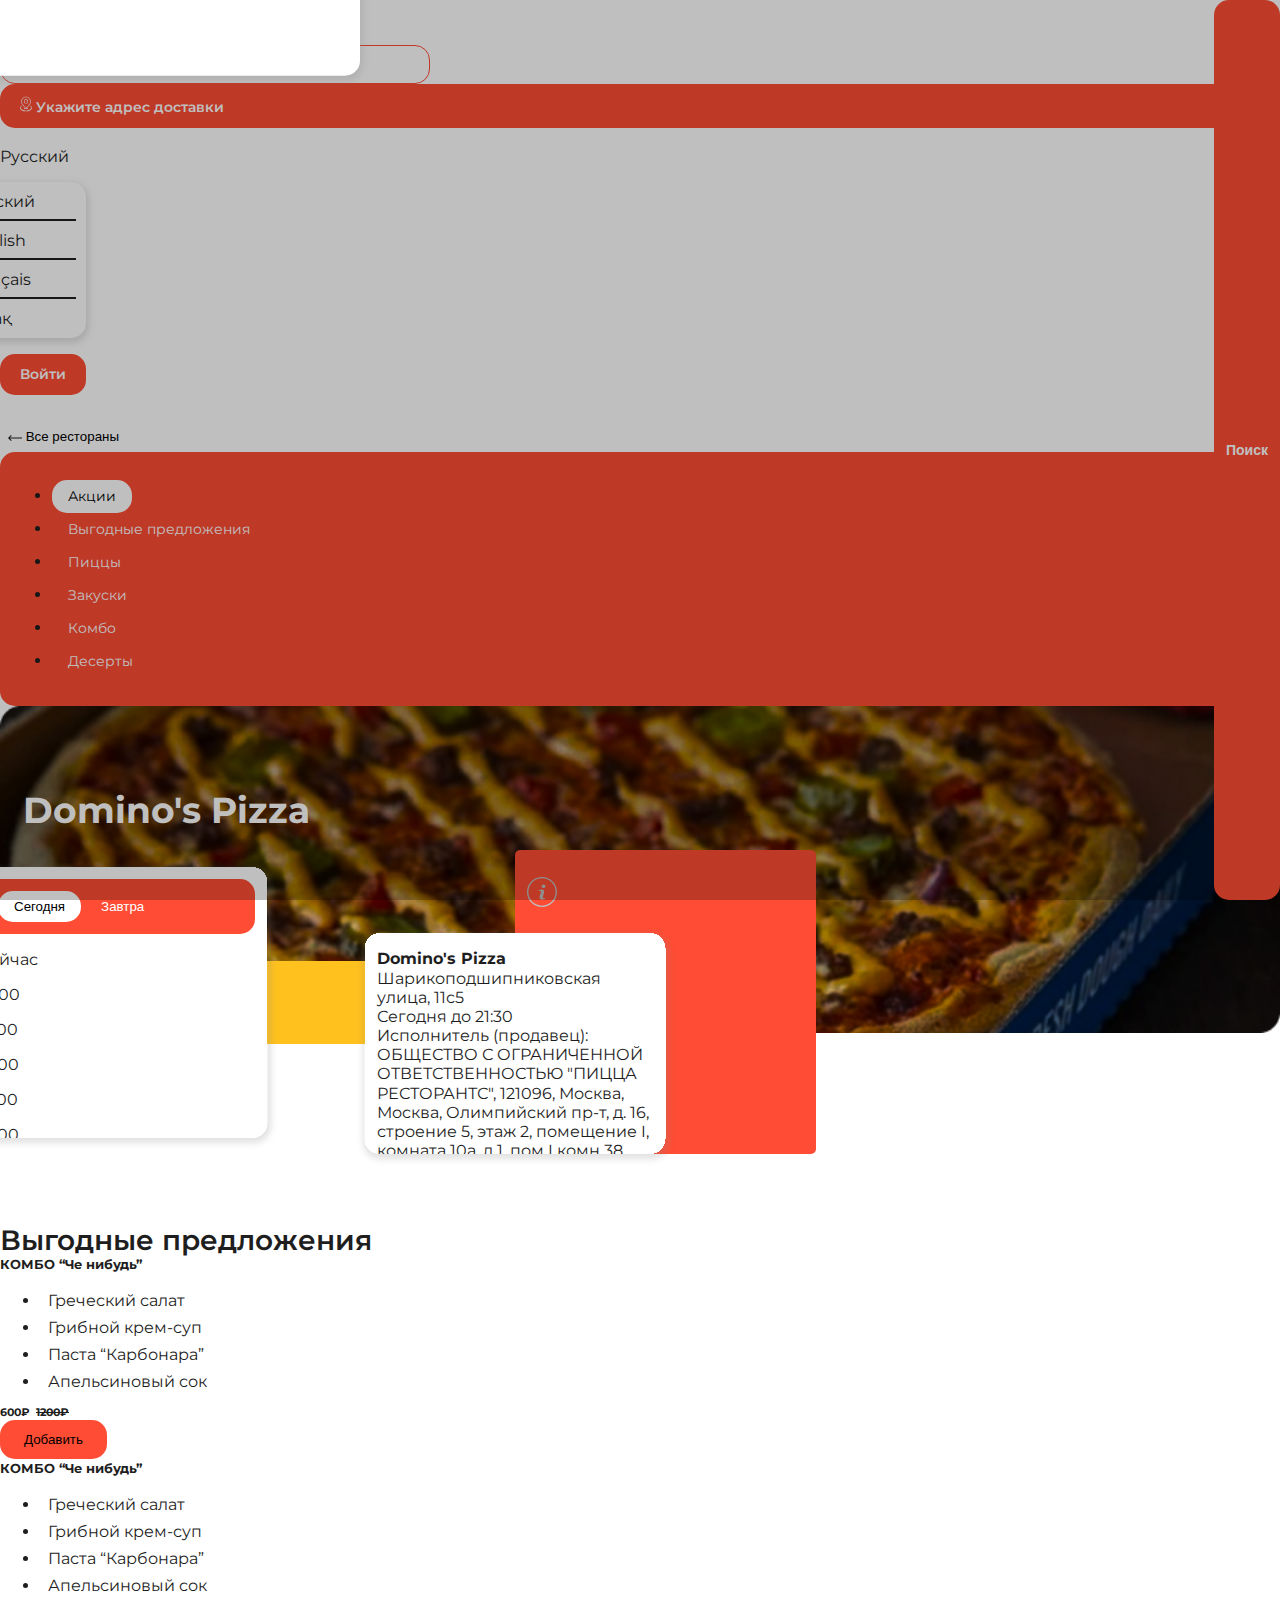
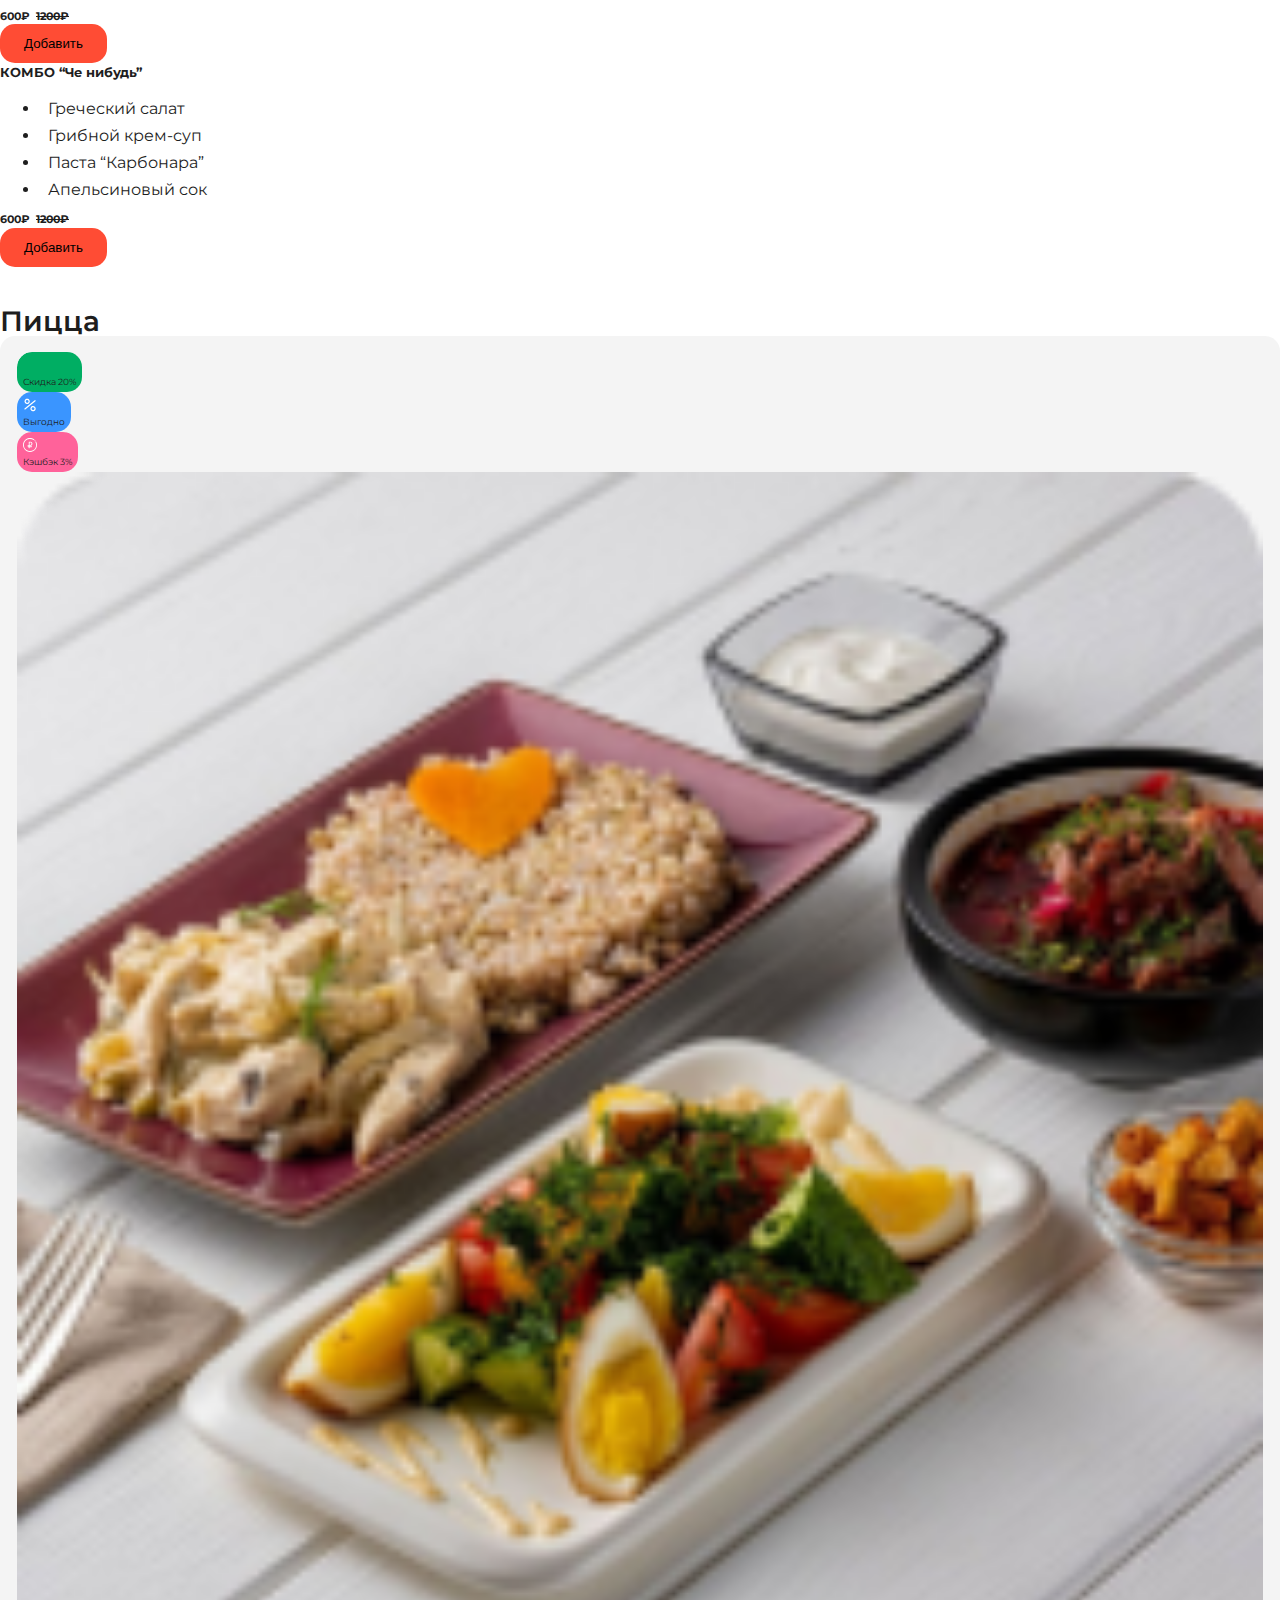
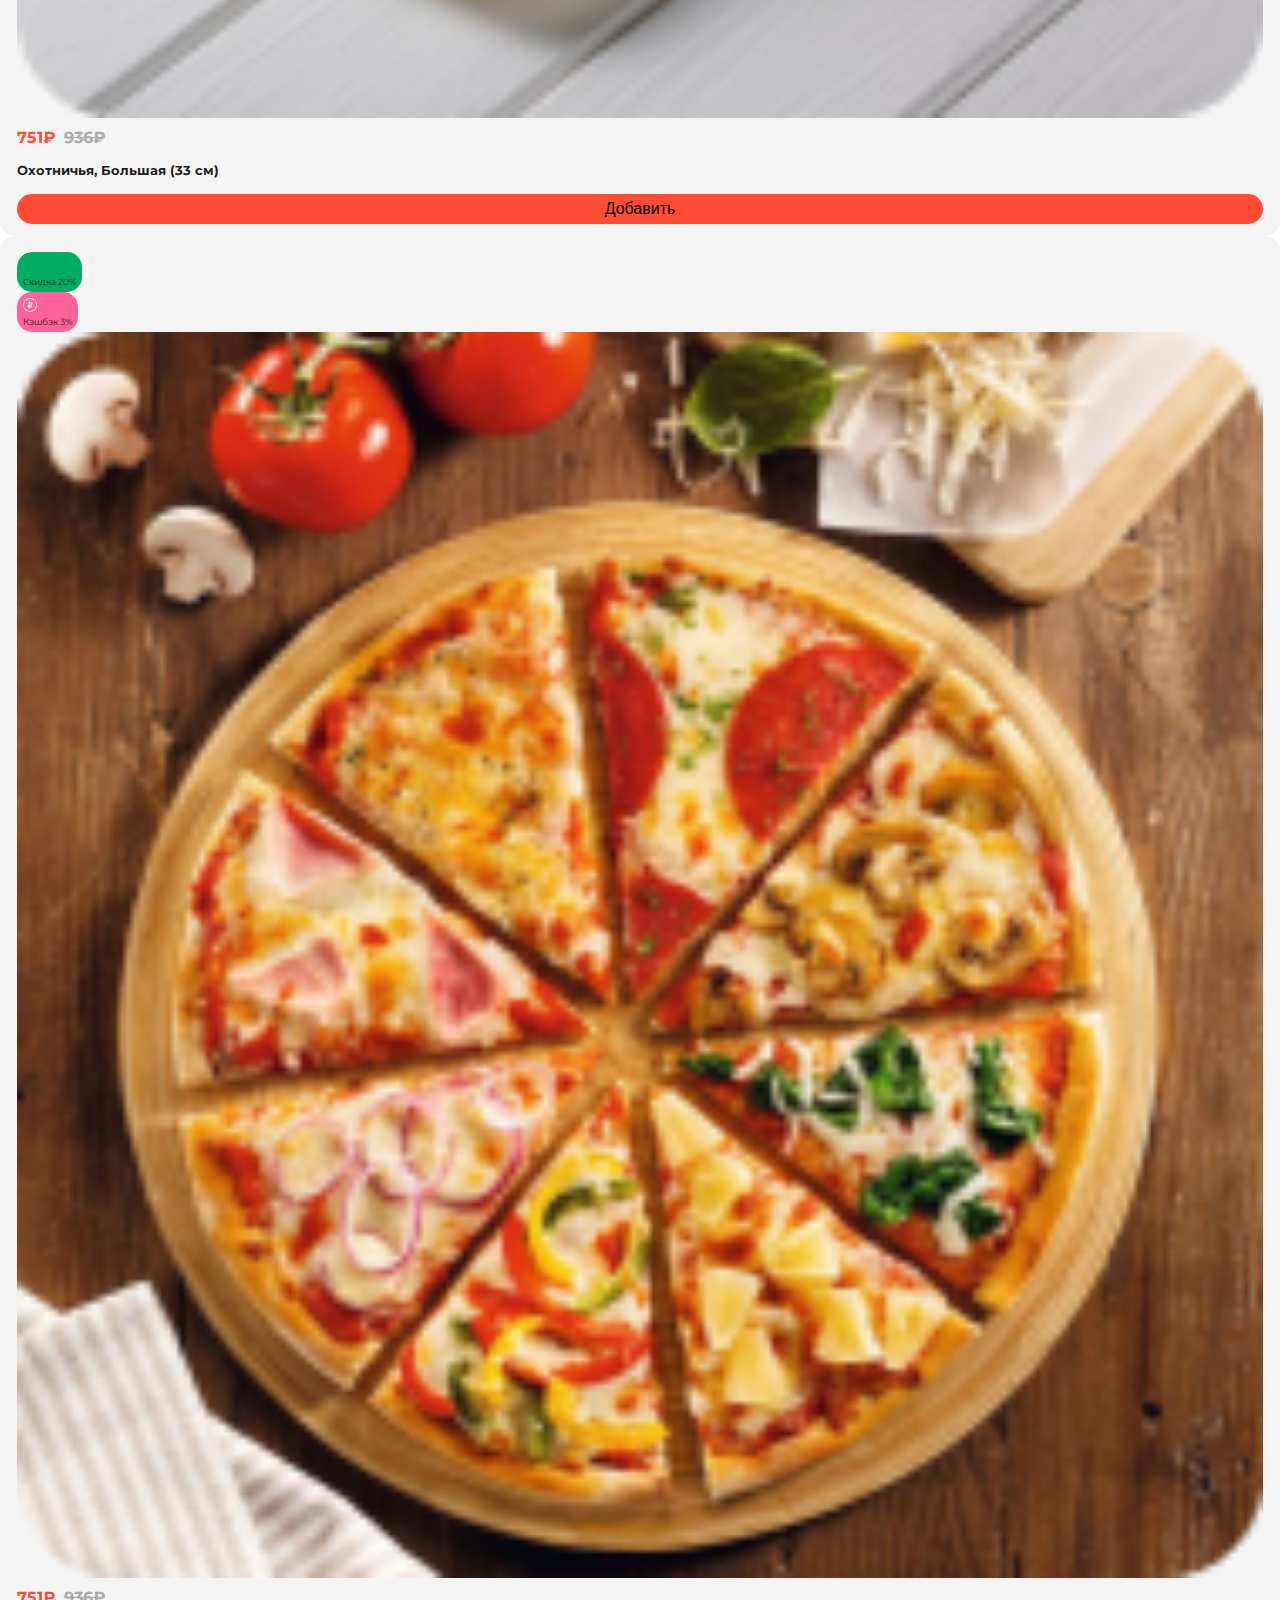
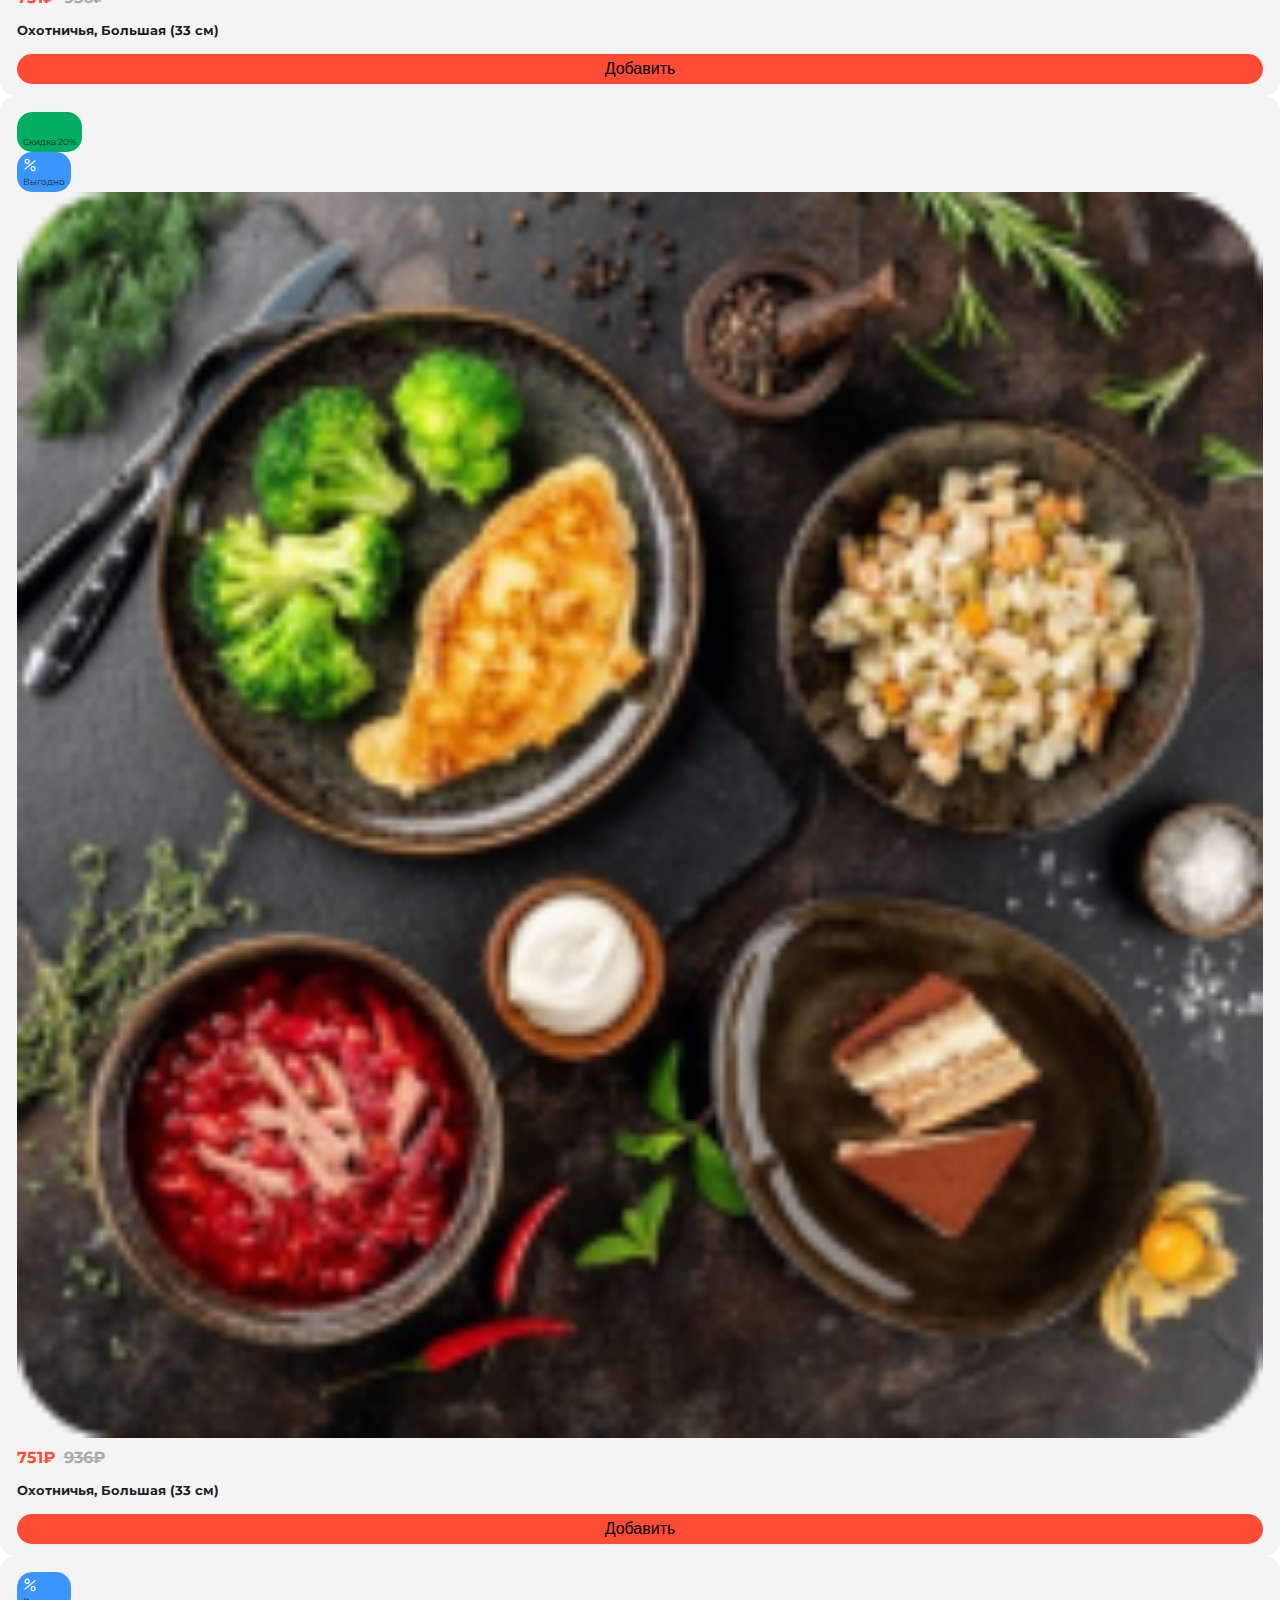
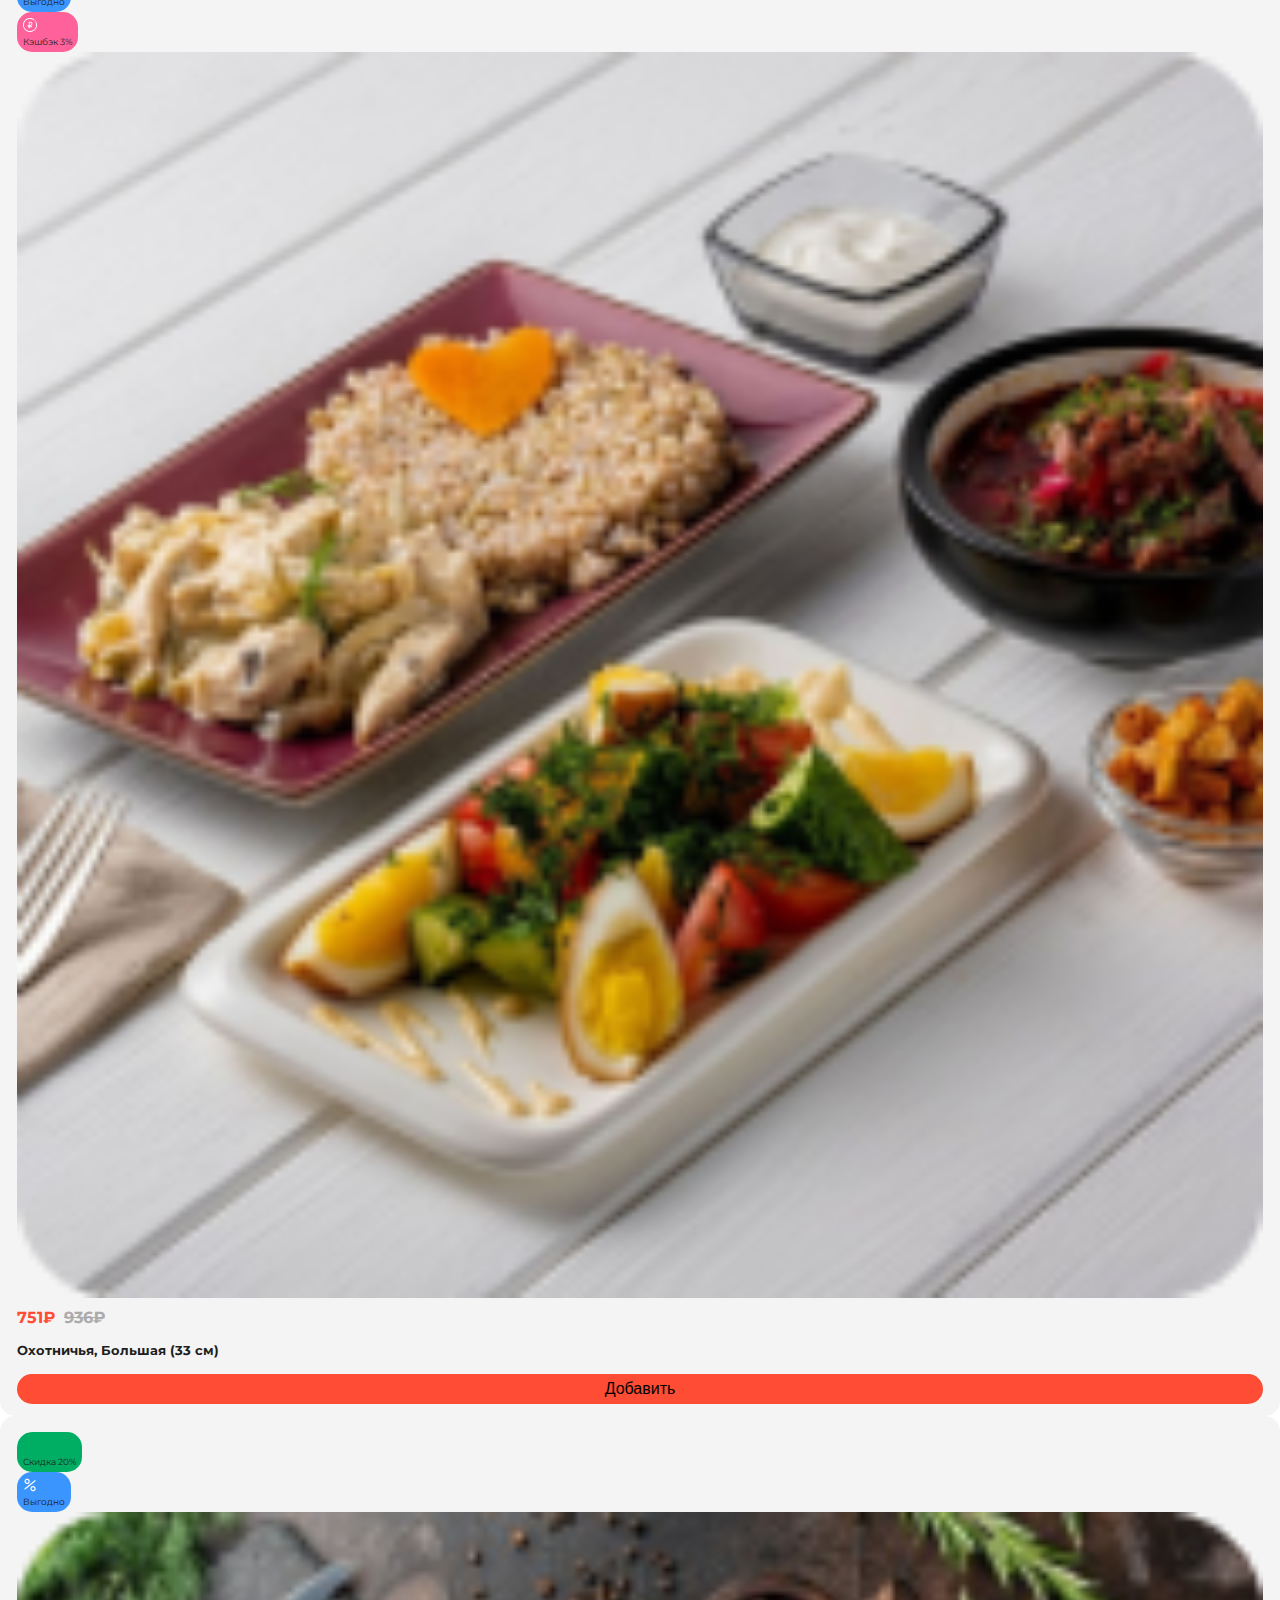
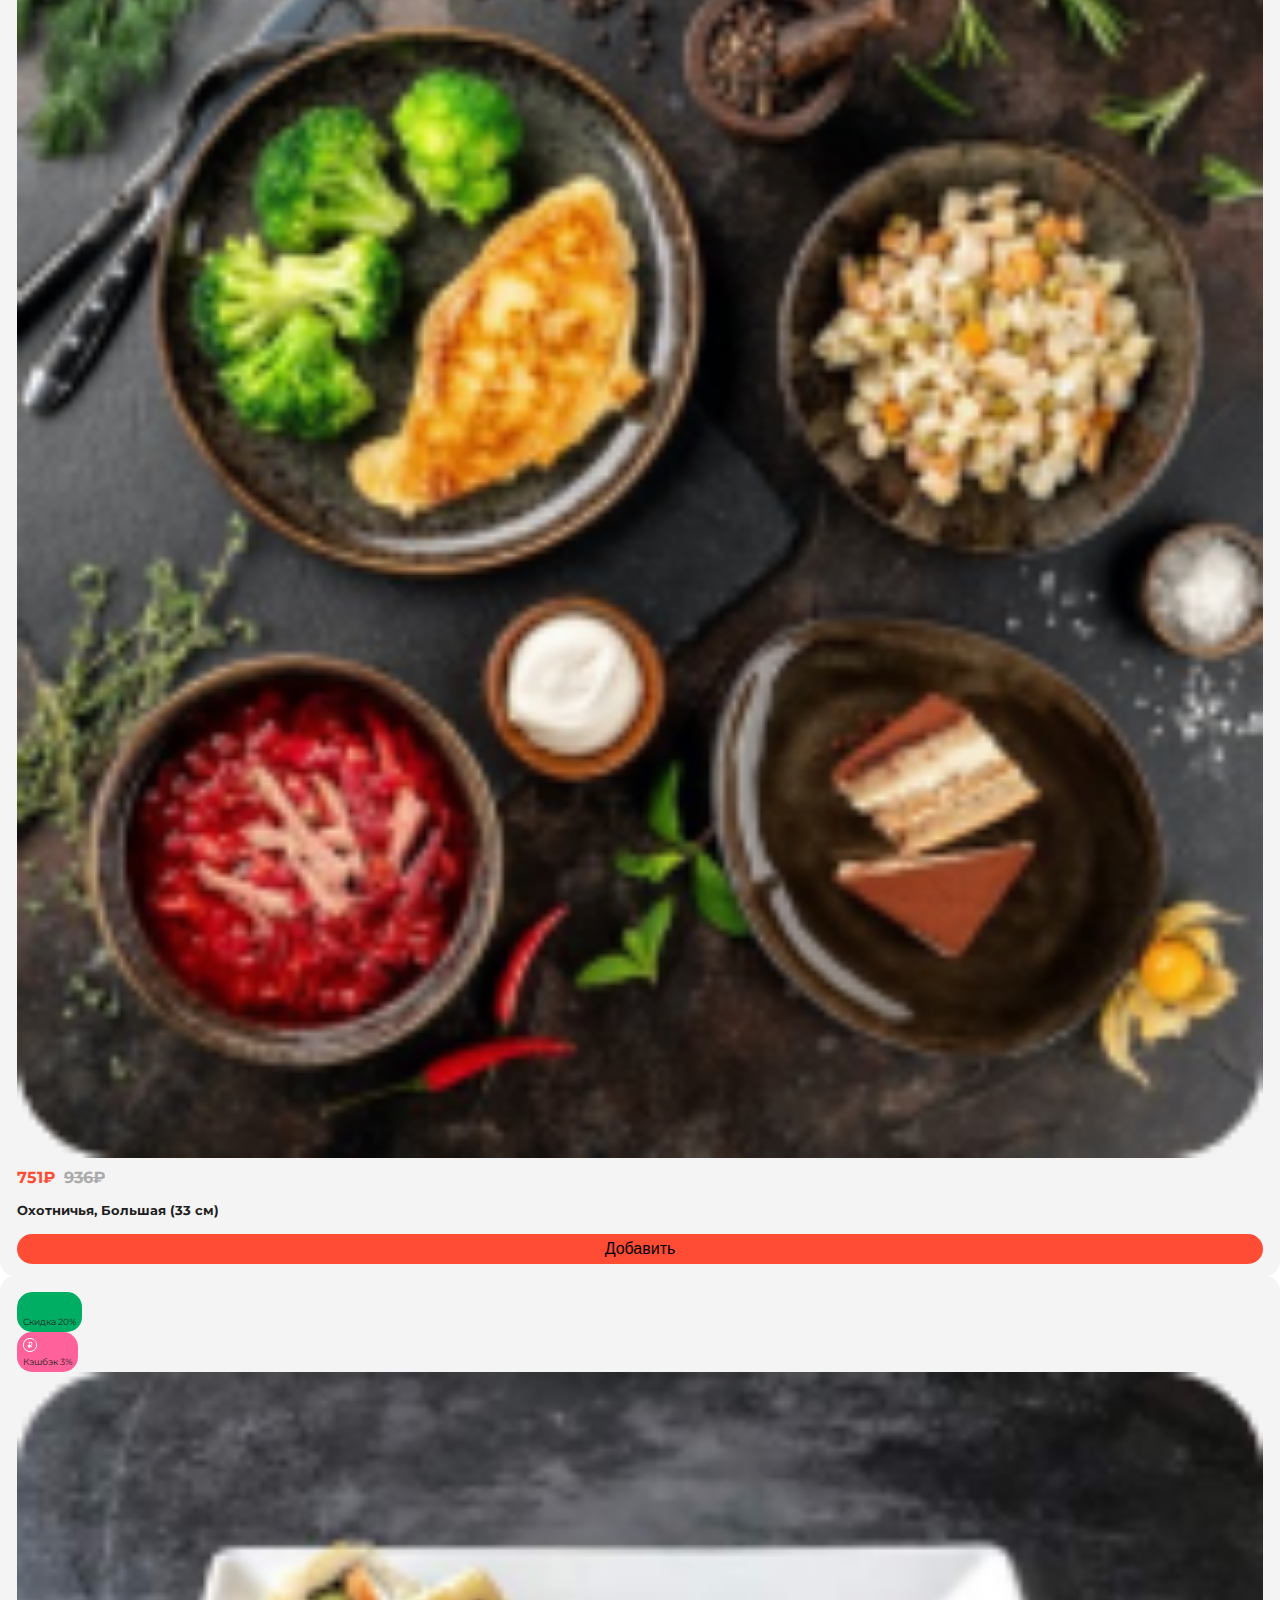
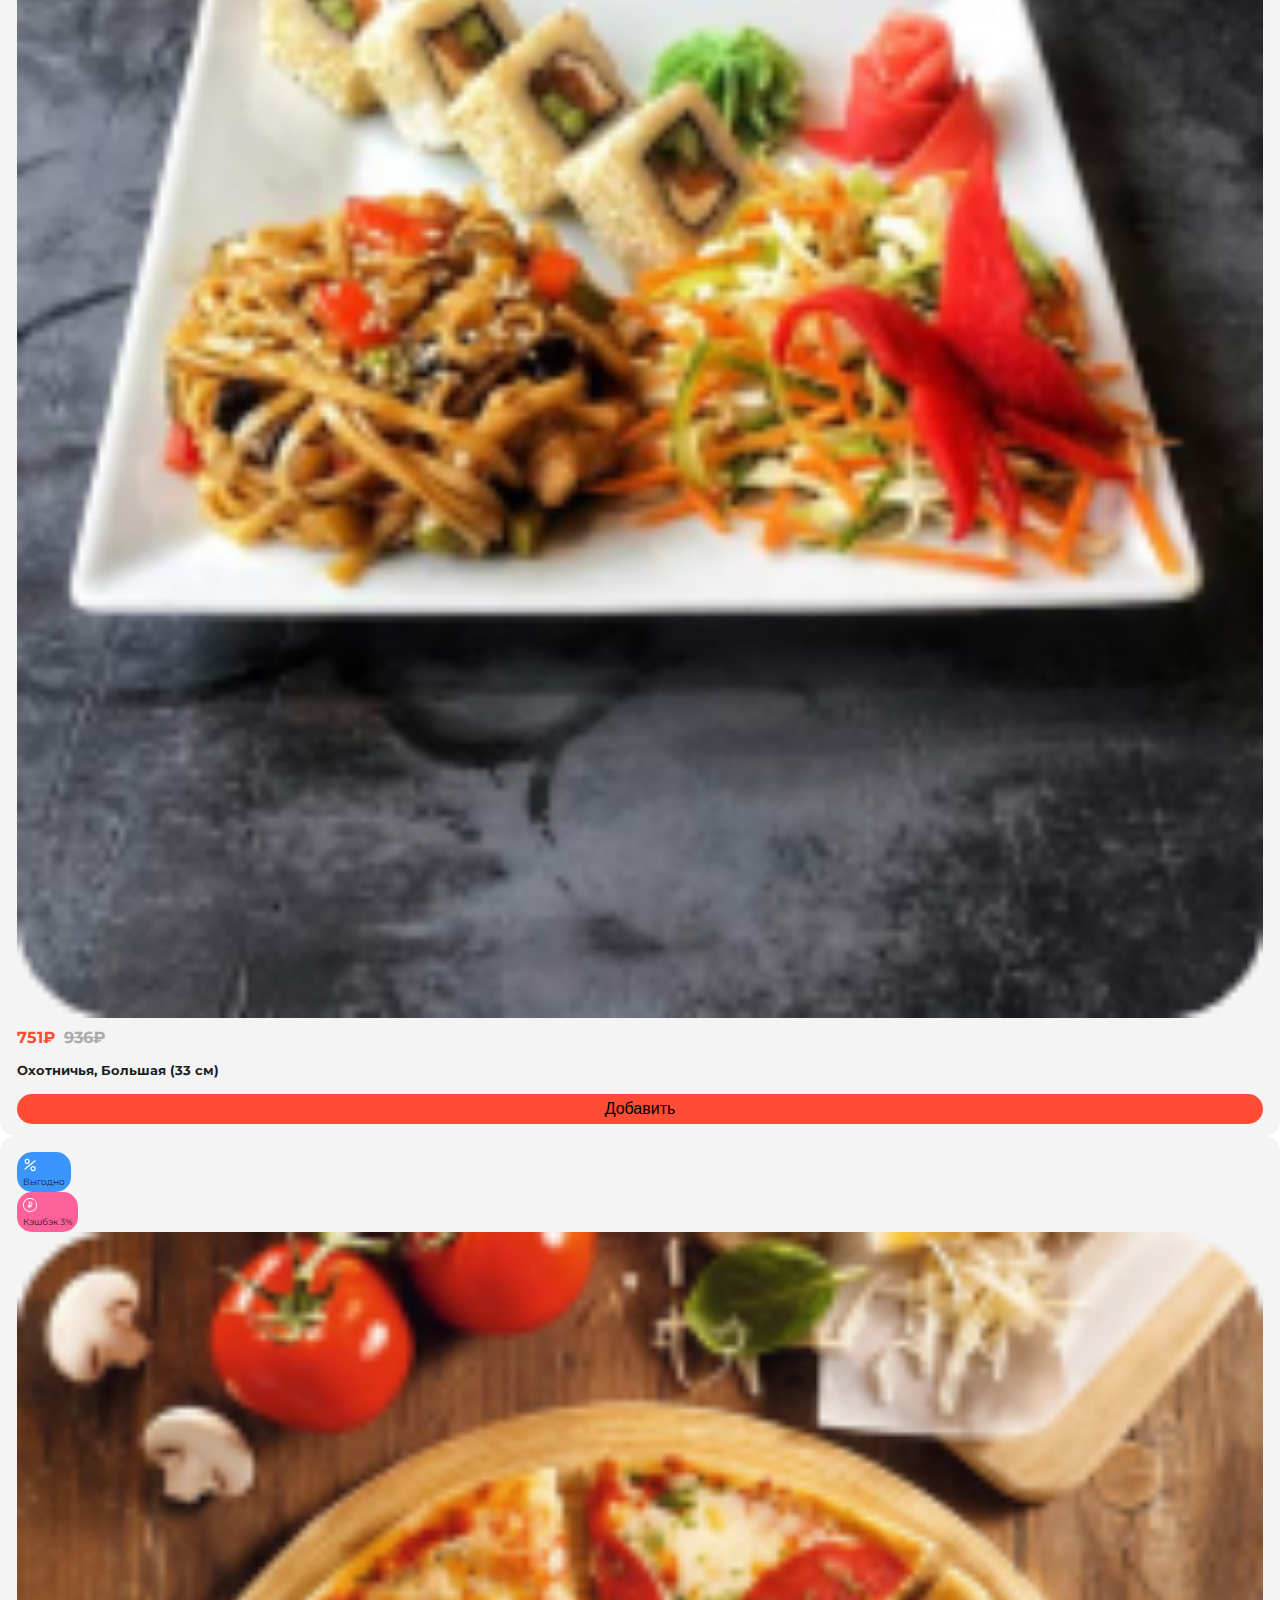
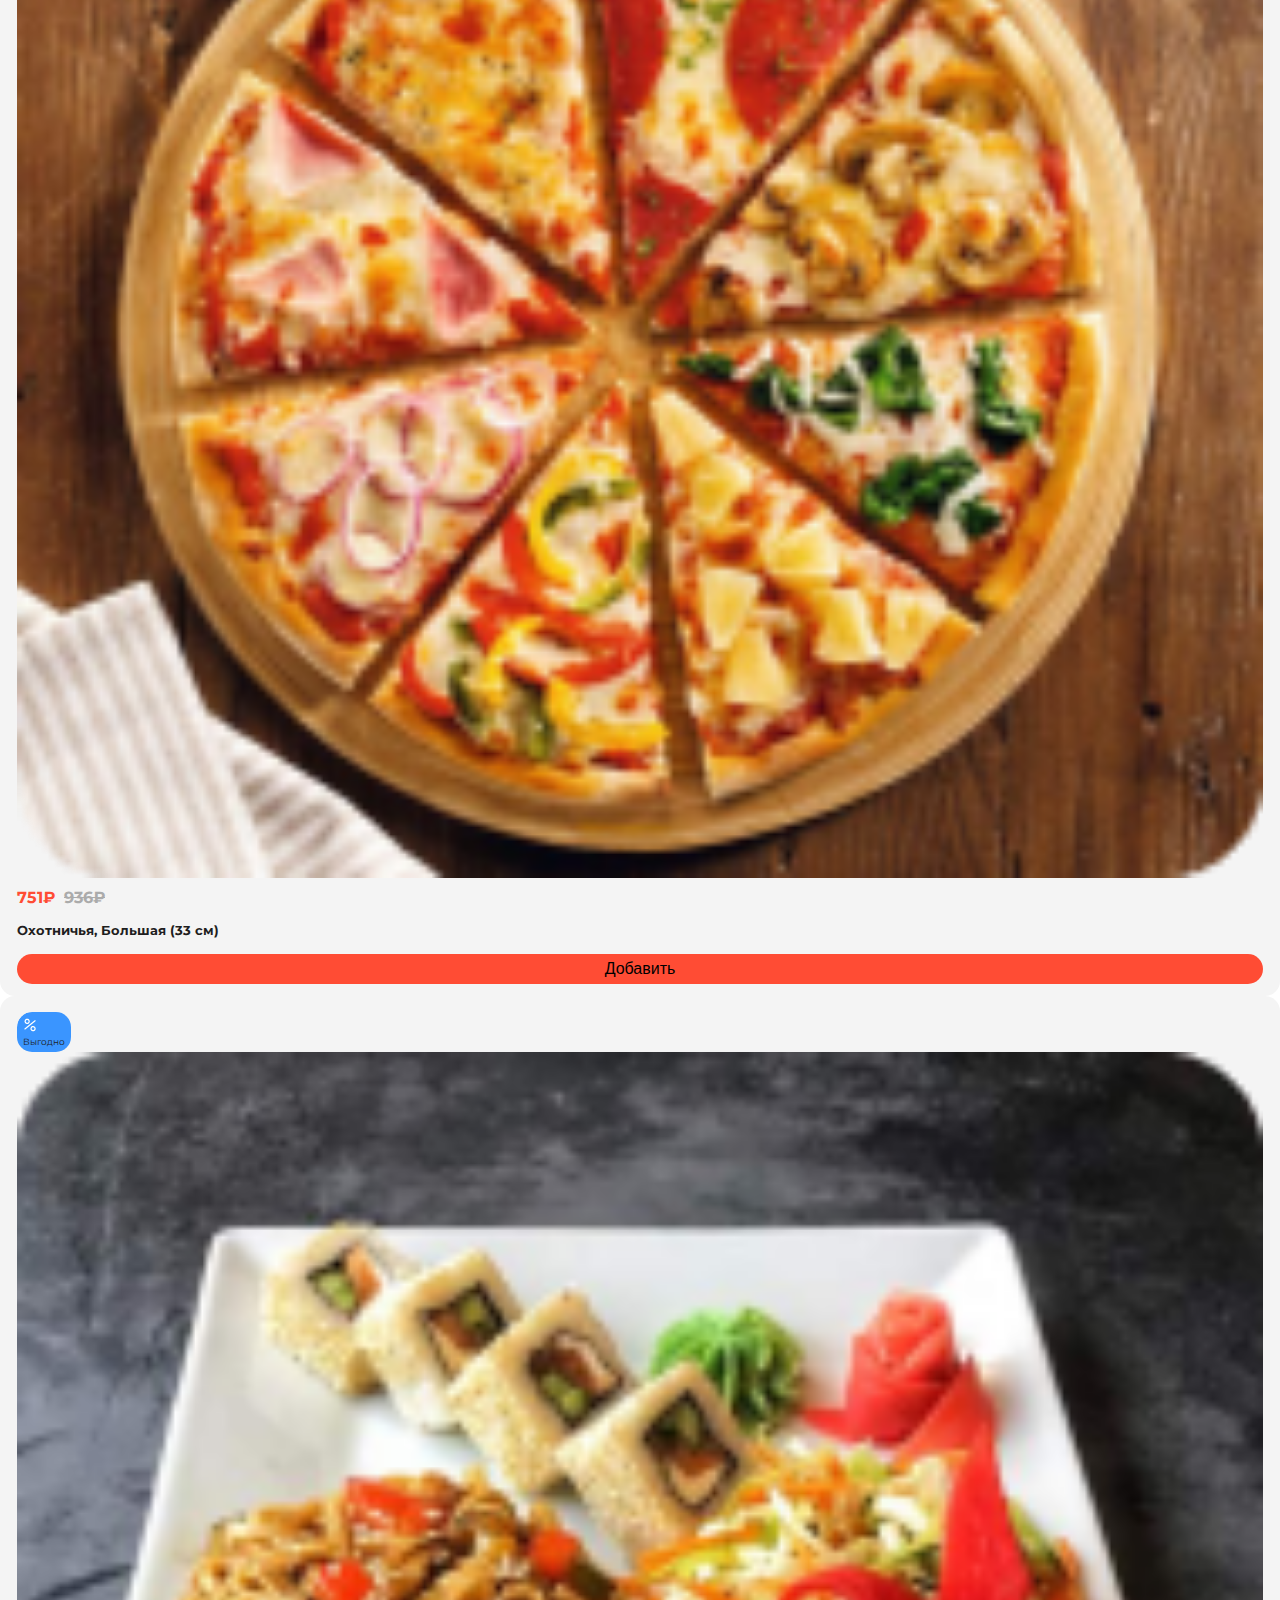
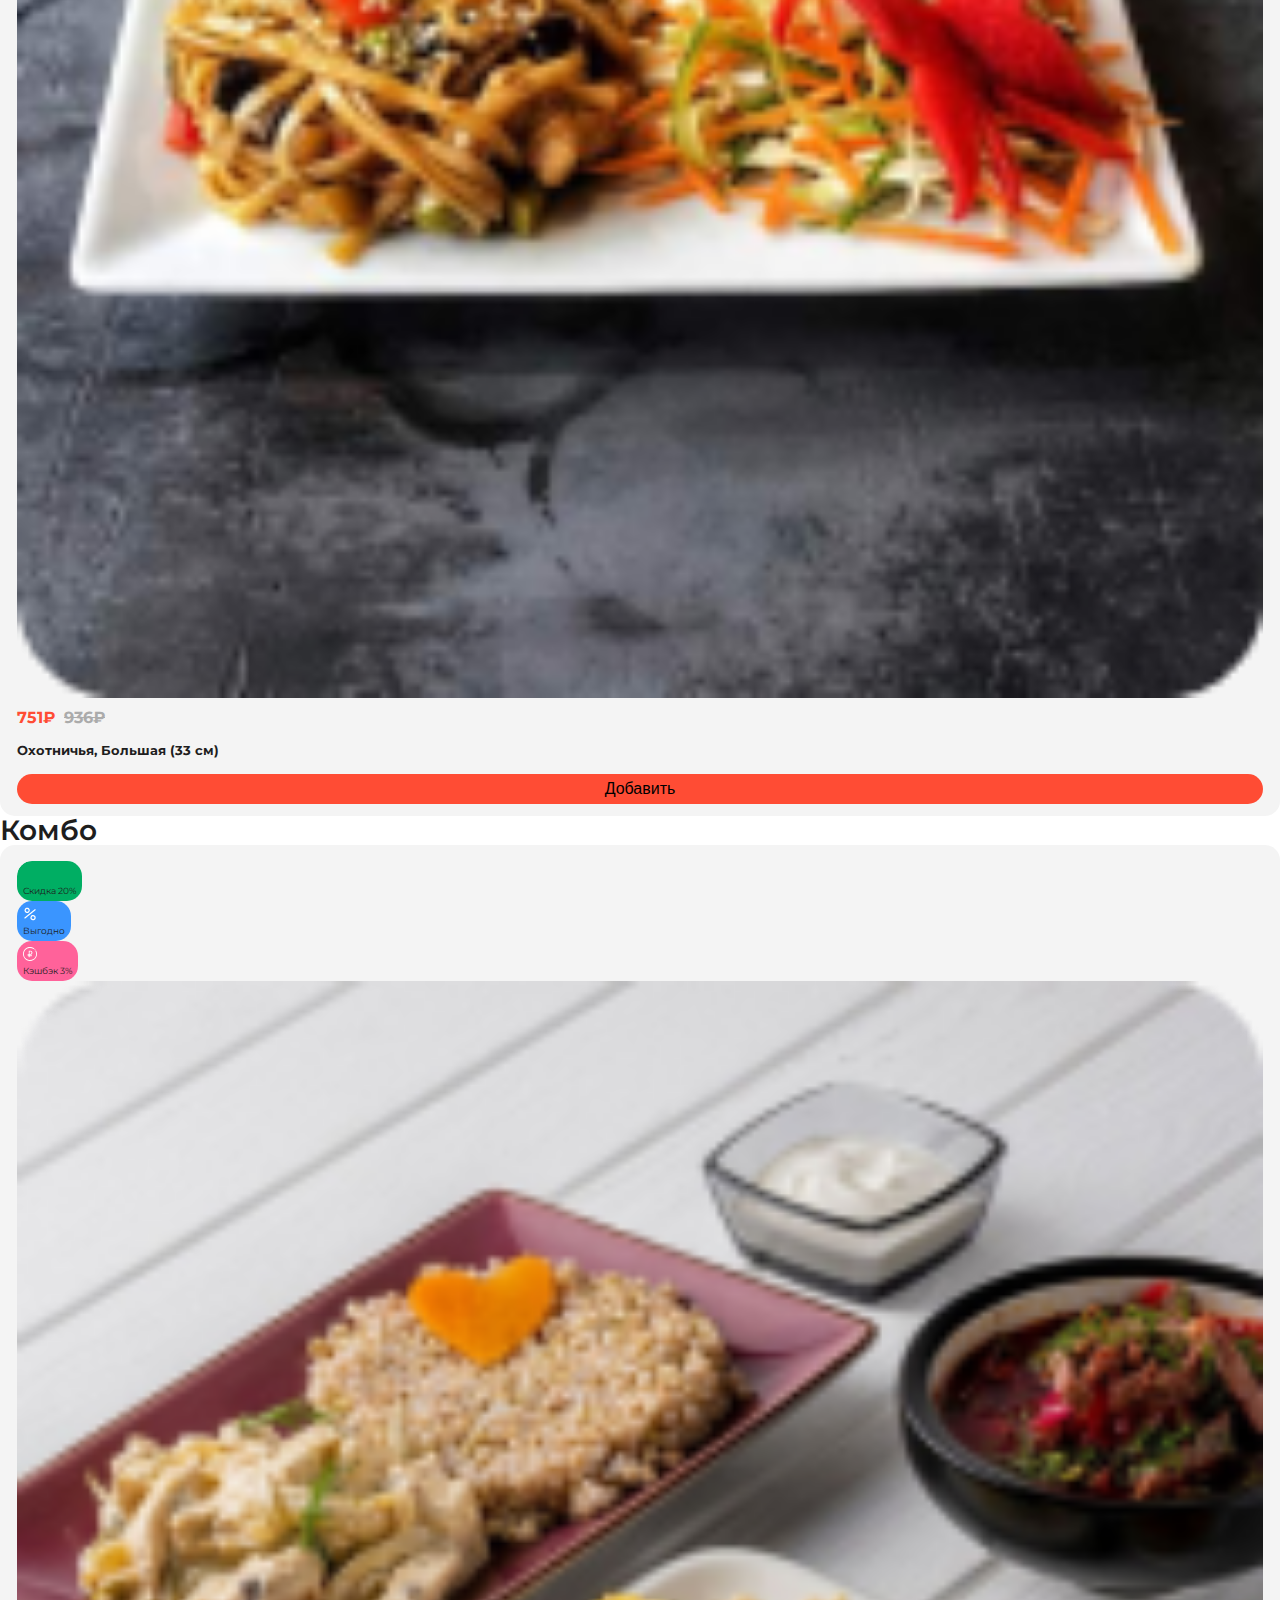
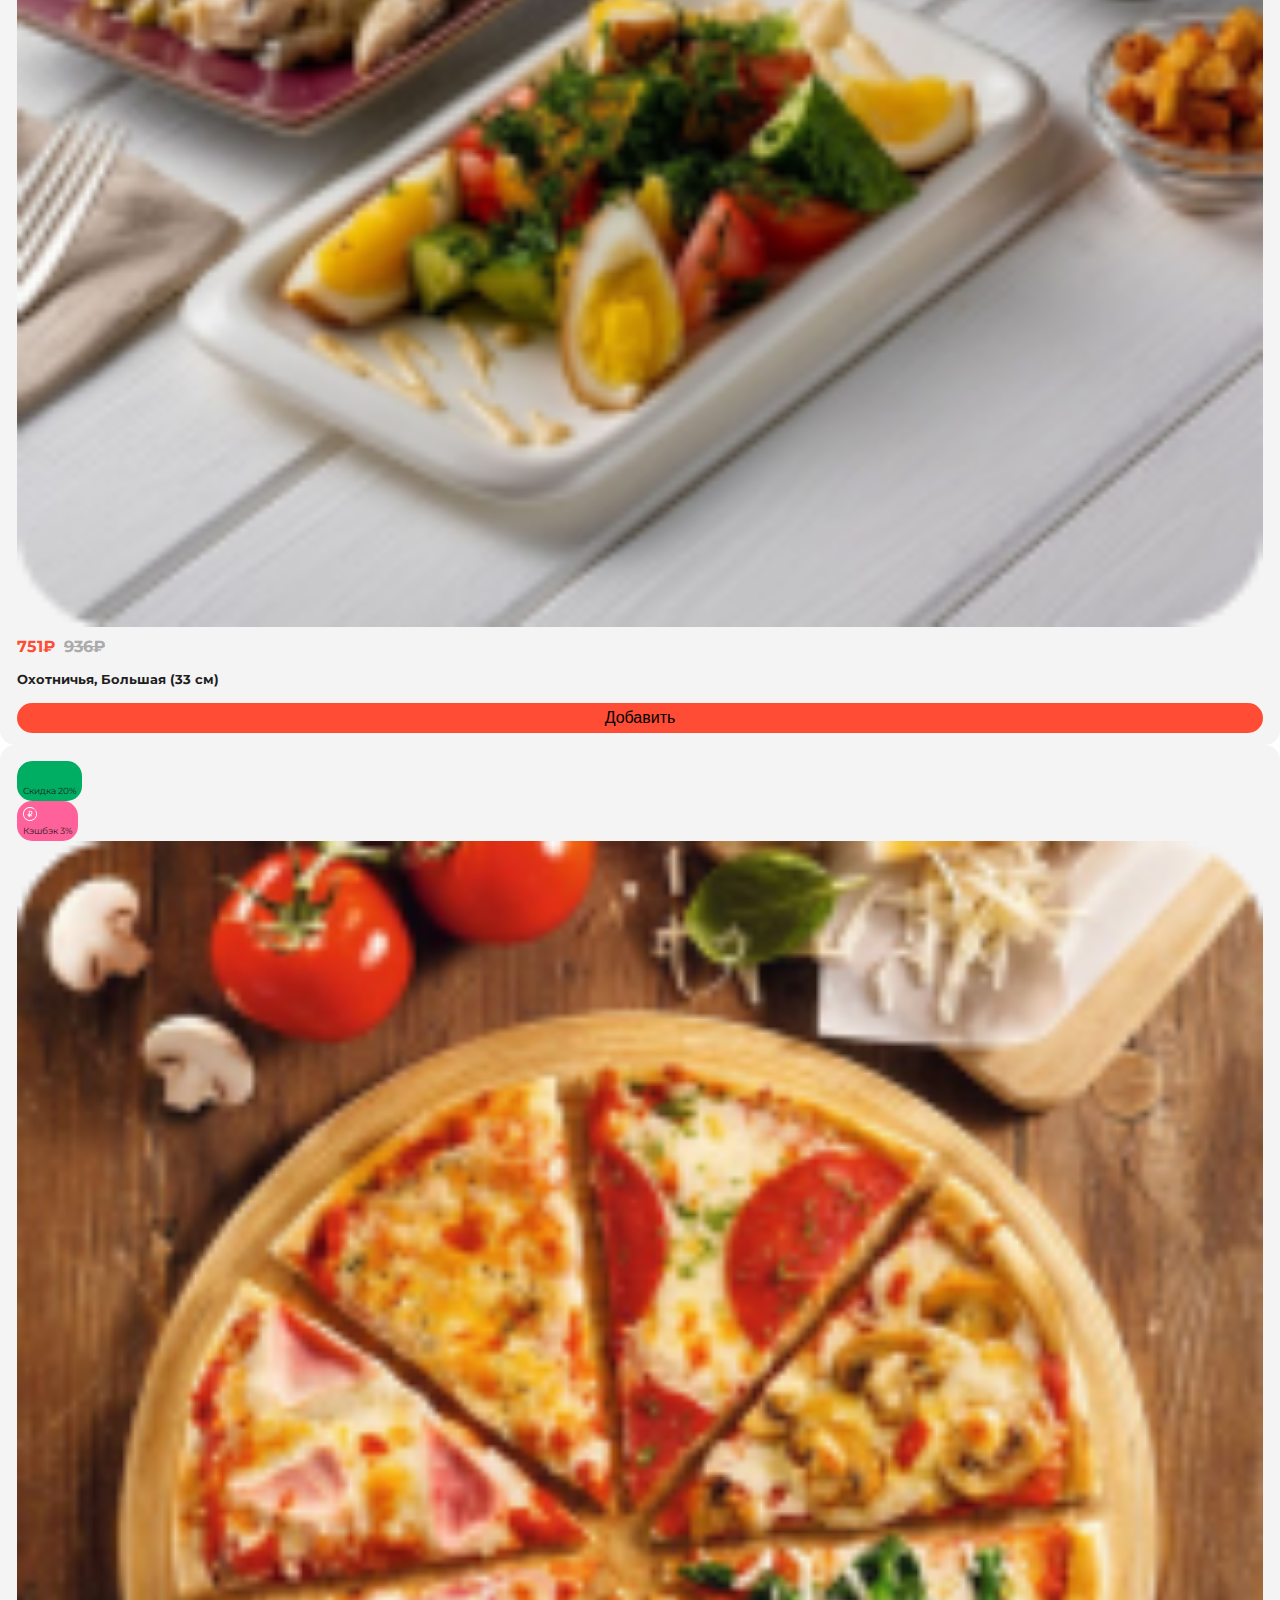
==== commit 99ca5b1e: "97% finshd bugs" ====
--- a/products.html
+++ b/products.html
@@ -232,7 +232,41 @@
 		<main class="main">
 			<div class="container">
 				<!-- product series start -->
+				<div class="back-btn__box mb15">
+					<button class="back-btn fw400 fs16 df ai-center">
+						<svg class="mr10" width="14" height="6" viewBox="0 0 14 6" fill="none" xmlns="http://www.w3.org/2000/svg">
+							<path d="M3 0L0 3L3 6L3.707 5.293L1.914 3.5H14V2.5H1.914L3.707 0.707L3 0Z" fill="#1E1E1E" />
+						</svg>
+						Все рестораны
+					</button>
+				</div>
 				<section class="product pr">
+					<div class="row mb25">
+						<div class="col-lg-9 col-md-9">
+							<div class="product-sotring__bar">
+								<ul class="df ai-center jc-between">
+									<li>
+										<a class="product-sotring__bar-active" href="#">Акции</a>
+									</li>
+									<li>
+										<a href="#">Выгодные предложения</a>
+									</li>
+									<li>
+										<a href="#">Пиццы</a>
+									</li>
+									<li>
+										<a href="#">Закуски</a>
+									</li>
+									<li>
+										<a href="#">Комбо</a>
+									</li>
+									<li>
+										<a href="#">Десерты</a>
+									</li>
+								</ul>
+							</div>
+						</div>
+					</div>
 					<div class="row">
 						<!-- product-left sewries -->
 						<div class="col-lg-9 col-xl-9 col-md-9 col-sm-9 col-xs-12">
@@ -242,17 +276,52 @@
 									<h4 class="c-white">Domino's Pizza</h4>
 								</div>
 								<div class="domin-series">
-									<div class="series mr25">
-										<!-- left -->
-										<div class="series-left">
-											<img src="./images/car-icon.svg" alt="" width="25px">
-										</div>
-										<!-- right -->
-										<div class="serties-right">
-											<h6 class="c-white">30-40 <span>мин</span></h6>
-										</div>
-									</div>
-									<div class="series mr25">
+									<div class="pr series mr25">
+										<div class="series series-one pr">
+											<!-- left -->
+											<div class="series-left">
+												<img src="./images/car-icon.svg" alt="" width="25px">
+											</div>
+											<!-- right -->
+											<div class="serties-right">
+												<h6 class="c-white">30-40 <span>мин</span></h6>
+											</div>
+										</div>
+										<div class="select-box__items pa dn">
+											<div class="select-box__items-header btn df">
+												<button class="select-box__btn active-btn">Сегодня</button>
+												<button class="select-box__btn ml15">Завтра</button>
+											</div>
+											<div class="select-box__items-info mt15">
+												<div class="select-box__list df ai-center jc-between">
+													<span class="fs14 fw400">Сейчас</span>
+													<img src="images/check.svg" alt="">
+												</div>
+												<div class="select-box__list df ai-center jc-between">
+													<span class="fs14 fw400">14:00</span>
+												</div>
+												<div class="select-box__list df ai-center jc-between">
+													<span class="fs14 fw400">15:00</span>
+												</div>
+												<div class="select-box__list df ai-center jc-between">
+													<span class="fs14 fw400">16:00</span>
+												</div>
+												<div class="select-box__list df ai-center jc-between">
+													<span class="fs14 fw400">17:00</span>
+												</div>
+												<div class="select-box__list df ai-center jc-between">
+													<span class="fs14 fw400">18:00</span>
+												</div>
+												<div class="select-box__list df ai-center jc-between">
+													<span class="fs14 fw400">19:00</span>
+												</div>
+												<div class="select-box__list df ai-center jc-between">
+													<span class="fs14 fw400">20:00</span>
+												</div>
+											</div>
+										</div>
+									</div>
+									<div class="series mr25 series-two">
 										<!-- left -->
 										<div class="series-left">
 											<svg width="25" height="25" viewBox="0 0 15 14" fill="none" xmlns="http://www.w3.org/2000/svg">
@@ -265,9 +334,32 @@
 										<div class="serties-right">
 											<h6 class="c-white">3.9<span>200+</span></h6>
 										</div>
-									</div>
-									<div class="series">
-										<img src="./images/icon-info-2.svg" alt="" width="30">
+
+									</div>
+									<div class="series-two__modal pa dn">
+
+										<div class="modal-body pr">
+											<button class="btn-close pa"><img src="images/clode-modal.svg" alt=""></button>
+											<h3 class="fw500 fs20">Рейтинг: 4.7</h3>
+											<p class="fw500 fs16">На основе: 100 оценок</p>
+										</div>
+									</div>
+									<div class="series-three__box">
+										<div class="series series-three pr">
+											<img src="./images/icon-info-2.svg" alt="" width="30">
+
+										</div>
+										<div class="series-three__modal pa dn">
+											<h4 class="fs6 fw600">Domino's Pizza</h4>
+											<p class="fs12 fw400 pt10 pb10">Шарикоподшипниковская улица, 11с5</p>
+											<p class="fs12 fw400 line">Сегодня до 21:30</p>
+											<p class="fw400 fs12 text-muted">Исполнитель (продавец): ОБЩЕСТВО С ОГРАНИЧЕННОЙ ОТВЕТСТВЕННОСТЬЮ
+												"ПИЦЦА РЕСТОРАНТС",
+												121096, Москва, Москва, Олимпийский
+												пр-т, д. 16, строение 5, этаж 2, помещение I, комната 10а, д 1, пом I комн 38, ИНН 7736652262,
+												рег. номер
+												1127747188909</p>
+										</div>
 									</div>
 								</div>
 							</div>
@@ -1190,7 +1282,8 @@
 					</div>
 					<div class="footer-right">
 						<div class="mb20">
-							<h6 class="fs16 footer-series-title df fw600 mb5">О компании <span><img src="./images/bottom-arow-2.svg" alt=""></span></h6>
+							<h6 class="fs16 footer-series-title df fw600 mb5">О компании <span><img src="./images/bottom-arow-2.svg"
+										alt=""></span></h6>
 							<ul class="footer-series series-5">
 								<li><a href="#">Пользовательское соглашение</a></li>
 								<li><a href="#">Контакты</a></li>
--- a/css/style.css
+++ b/css/style.css
@@ -56,6 +56,23 @@
 	transition: .3s all ease;
 }
 
+::-webkit-scrollbar {
+	width: 6px;
+}
+
+::-webkit-scrollbar-track {
+	width: 6px;
+	height: 27px;
+	background: #D9D9D9;
+	border-radius: 15px;
+}
+
+/* Handle */
+::-webkit-scrollbar-thumb {
+	background: #F2F2F2;
+	border-radius: 15px;
+}
+
 .wrapper {
 	overflow: hidden;
 }
@@ -180,11 +197,12 @@
 .first-products__category .first-product__content,
 .first-products__category .two-product__content,
 .first-products__category .three-product__content {
-	background-size: 100%;
 	border-radius: 15px;
 	padding: 16px;
 	height: 100%;
 	background-size: cover;
+	background-position: top center;
+	margin-bottom: 16px;
 }
 
 .first-products__category .first-product__content {
@@ -223,6 +241,7 @@
 .first-product__box-img img {
 	width: 100%;
 	height: 100%;
+	/* object-fit: contain; */
 }
 
 .first-product__box-img .three-product__content-img2 {
@@ -274,16 +293,16 @@
 	color: var(--black);
 }
 
-.sorting-bar .select-box,
-.sorting-bar .setting-box {
+.select-box,
+.setting-box {
 	border: 1px solid #FFFFFF;
 	border-radius: 15px;
 	padding: 8px 16px;
 	cursor: pointer;
 }
 
-.sorting-bar .select-box__items,
-.sorting-bar .setting-box__items {
+.select-box__items,
+.setting-box__items {
 	top: 60px;
 	right: 0;
 	background: #fff;
@@ -296,20 +315,20 @@
 	white-space: nowrap;
 }
 
-.sorting-bar .setting-box__items {
+.setting-box__items {
 	padding-right: 80px;
 }
 
-.sorting-bar .setting-box__item {
+.setting-box__item {
 	margin-bottom: 16px;
 	cursor: pointer;
 }
 
-.sorting-bar .select-box__items-info .select-box__list {
+.select-box__items-info .select-box__list {
 	margin: 16px 0;
 }
 
-.sorting-bar .select-box__items::-webkit-scrollbar {
+.select-box__items::-webkit-scrollbar {
 	width: 6px;
 	height: 27px;
 	background: #D9D9D9;
@@ -339,12 +358,12 @@
 	padding: 8px 30px;
 }
 
-.sorting-bar .select-box__btn.active-btn {
+.select-box__btn.active-btn {
 	background: #fff;
 	color: #000;
 }
 
-.sorting-bar .select-box__btn {
+.select-box__btn {
 	background: transparent;
 	border-radius: 15px;
 	border: none;
@@ -352,18 +371,18 @@
 	padding: 8px 16px;
 }
 
-.sorting-bar .select-box h4 {
+.select-box h4 {
 	white-space: nowrap;
 }
 
-.sorting-bar .setting-box__items [type="radio"]:checked,
-.sorting-bar .setting-box__items [type="radio"]:not(:checked) {
+.setting-box__items [type="radio"]:checked,
+.setting-box__items [type="radio"]:not(:checked) {
 	position: absolute;
 	left: -9999px;
 }
 
-.sorting-bar .setting-box__items [type="radio"]:checked+label,
-.sorting-bar .setting-box__items [type="radio"]:not(:checked)+label {
+.setting-box__items [type="radio"]:checked+label,
+.setting-box__items [type="radio"]:not(:checked)+label {
 	position: relative;
 	padding-left: 28px;
 	cursor: pointer;
@@ -372,8 +391,8 @@
 	color: #666;
 }
 
-.sorting-bar .setting-box__items [type="radio"]:checked+label:before,
-.sorting-bar .setting-box__items [type="radio"]:not(:checked)+label:before {
+.setting-box__items [type="radio"]:checked+label:before,
+.setting-box__items [type="radio"]:not(:checked)+label:before {
 	content: '';
 	position: absolute;
 	left: 0;
@@ -384,12 +403,12 @@
 	background: #D9D9D9;
 }
 
-.sorting-bar .setting-box__items [type="radio"]:checked+label:before {
+.setting-box__items [type="radio"]:checked+label:before {
 	background: #FF4C34;
 }
 
-.sorting-bar .setting-box__items [type="radio"]:checked+label:after,
-.sorting-bar .setting-box__items [type="radio"]:not(:checked)+label:after {
+.setting-box__items [type="radio"]:checked+label:after,
+.setting-box__items [type="radio"]:not(:checked)+label:after {
 	content: '';
 	width: 6px;
 	height: 6px;
@@ -402,6 +421,17 @@
 	transition: all 0.2s ease;
 }
 
+.domin-series .series {
+	cursor: pointer;
+}
+
+.domin-series .select-box__items {
+	left: 50%;
+	transform: translateX(-50%);
+	width: 277px;
+	top: 65px;
+}
+
 .sorting-bar .setting-box__items [type="radio"]:not(:checked)+label:after {
 	opacity: 0;
 	-webkit-transform: scale(0);
@@ -927,12 +957,52 @@
 	border-radius: 15px;
 }
 
+.back-btn__box .back-btn {
+	background: none;
+	border: none;
+	padding: 8px;
+}
+
+.back-btn__box .back-btn:hover {
+	background: #FF4C34;
+	border-radius: 15px;
+	color: white;
+}
+
+.back-btn__box .back-btn:hover path {
+	fill: white;
+}
+
 .product .domin {
 	border-radius: 15px;
 	background: url(../images/domin-bg.png) no-repeat;
 	background-size: 100%;
 	padding: 83px 23px 32px 23px;
 	margin-bottom: 40px;
+}
+
+.product .product-sotring__bar {
+	padding: 12px;
+	background: #FF4C34;
+	border-radius: 15px;
+}
+
+.product .product-sotring__bar li a {
+	font-size: 14px;
+	line-height: 17px;
+	color: #FFF;
+	padding: 8px 16px;
+	border-radius: 15px;
+}
+
+.product .product-sotring__bar li a:hover {
+	background: #fff;
+	color: #000;
+}
+
+.product-sotring__bar li a.product-sotring__bar-active {
+	background: #fff;
+	color: #000;
 }
 
 .product .domin .domin-title {
@@ -994,6 +1064,64 @@
 	margin-bottom: 40px;
 }
 
+.product .domin .domin-series .series-three__box {
+	border-radius: 5px;
+}
+
+.product .series-three__box .series-three__modal {
+	width: 277px;
+	height: 189px;
+	padding: 16px 12px;
+	background: #FFFFFF;
+	box-shadow: 1px 3px 6px 2px rgba(138, 138, 138, 0.25);
+	border-radius: 15px;
+	overflow-y: scroll;
+	bottom: -125px;
+	left: 35%;
+	transform: translateX(-50%);
+	z-index: 100;
+}
+
+.product .series-three .line {
+	border-bottom: 1px solid var(--black);
+	padding-bottom: 12px;
+	margin-bottom: 12px;
+}
+
+.product .series-three .text-muted {
+	color: #A3A3A3;
+	line-height: 15px;
+}
+
+.product .series-two__modal {
+	background: rgba(0, 0, 0, 0.25);
+	width: 100%;
+	height: 100vh;
+	position: fixed;
+	z-index: 999;
+	top: 0;
+	left: 0;
+}
+
+.product .series-two__modal .btn-close {
+	top: 20px;
+	right: 20px;
+	background: none;
+	border: none;
+}
+
+.product .series-two__modal .modal-body {
+	background: #FFFFFF;
+	box-shadow: 1px 3px 6px 2px rgba(138, 138, 138, 0.25);
+	border-radius: 15px;
+	width: 50%;
+	padding: 40px;
+	top: 50%;
+	left: 50%;
+	transform: translate(-50%, -50%);
+	z-index: 100;
+}
+
 .product .product-left .offer .offer-cards .offer-card {
 	position: relative;
 	border-radius: 15px;
@@ -1209,6 +1337,7 @@
 footer {
 	background: rgb(242, 242, 242);
 	padding: 40px 0;
+	margin-top: 150px;
 }
 
 footer .footer-wrap {
@@ -1266,17 +1395,13 @@
 	}
 }
 
-@media (max-width: 1240px) {
-	.sorting-bar .sorting-bar__link {
-		font-size: 13px;
-	}
-
-	.sorting-bar .sorting-bar__content .media-hide__text1 {
-		display: none;
-	}
-
-	.profitable-offer .profitable-offer__info p {
-		padding-bottom: 0;
+@media (max-width: 1075px) {
+	.domin-series .select-box__items {
+		left: 100%;
+	}
+
+	.product .series-three__box .series-three__modal {
+		left: 50%;
 	}
 }
 
@@ -1295,7 +1420,41 @@
 	.header .header-language {
 		margin-right: 28px;
 	}
-}
+
+	.sorting-bar .sorting-bar__link {
+		font-size: 13px;
+	}
+
+	.sorting-bar .sorting-bar__content .media-hide__text1 {
+		display: none;
+	}
+
+	.profitable-offer .profitable-offer__info p {
+		padding-bottom: 0;
+	}
+
+	.first-products__category .first-product__box-img {
+		margin-left: 0;
+	}
+
+	.first-products__category .first-product__box-img img {
+		object-fit: contain;
+	}
+
+	.first-products__category .first-product__box {
+		margin-left: 0;
+	}
+
+	.first-product__info .mb30 {
+		margin-bottom: 0;
+	}
+
+	.first-product__box-img .three-product__content-img2,
+	.first-product__box-img .three-product__content-img1 {
+		left: 0;
+	}
+}
+
 
 @media (max-width: 992px) {
 	.header .media-hide__text {
@@ -1321,6 +1480,23 @@
 
 	.profitable-offer .profitable-offer__info p {
 		padding-bottom: 10px;
+	}
+
+	.first-products__category .first-product__info h2 {
+		font-size: 18px;
+	}
+
+	.first-products__category .first-product__info p {
+		font-size: 18px;
+	}
+
+	.first-product__info .mb30 {
+		flex-direction: column;
+		align-items: start !important;
+	}
+
+	.product .product-right {
+		top: 80px;
 	}
 }
 
@@ -1414,6 +1590,10 @@
 		align-items: start !important;
 		gap: 8px;
 	}
+
+	.first-products__category .first-product__info h2 {
+		font-size: 15px;
+	}
 }
 
 @media (max-width: 805px) {
@@ -1439,6 +1619,10 @@
 	.title .title-text {
 		font-size: 20px;
 	}
+
+	.product .product-sotring__bar li a {
+		font-size: 13px;
+	}
 }
 
 @media (max-width: 700px) {
@@ -1459,6 +1643,31 @@
 	}
 }
 
+@media (max-width: 670px) {
+	.product .product-sotring__bar {
+		overflow-x: scroll;
+	}
+
+	/* width */
+	.product .product-sotring__bar::-webkit-scrollbar {
+		width: 20px;
+		display: none;
+	}
+
+	/* Track */
+	.product .product-sotring__bar::-webkit-scrollbar-track {
+	display: none;
+	}
+
+	/* Handle */
+	.product .product-sotring__bar::-webkit-scrollbar-thumb {
+		background: none;
+	}
+		.product .product-sotring__bar li a{
+			white-space: nowrap;
+		}
+}
+
 @media (max-width: 650px) {
 	.sorting-bar .media-hide__text3 {
 		display: none;
@@ -1476,6 +1685,12 @@
 
 	.header .header-logo {
 		margin-right: 0;
+	}
+}
+
+@media (max-width: 555px) {
+	.product .series-two__modal .modal-body {
+		width: 100%;
 	}
 }
 
@@ -1924,12 +2139,12 @@
 		margin-top: 12px;
 	}
 
-	.product .domin {
+	/* .product .domin {
 		background: url(../images/backgrounds/domin-bg-2.png) no-repeat;
 		background-size: cover;
 		padding: 115px 7px 16px 7px;
 		margin-bottom: 24px;
-	}
+	} */
 
 	.product .domin .domin-title {
 		font-size: 28px;
